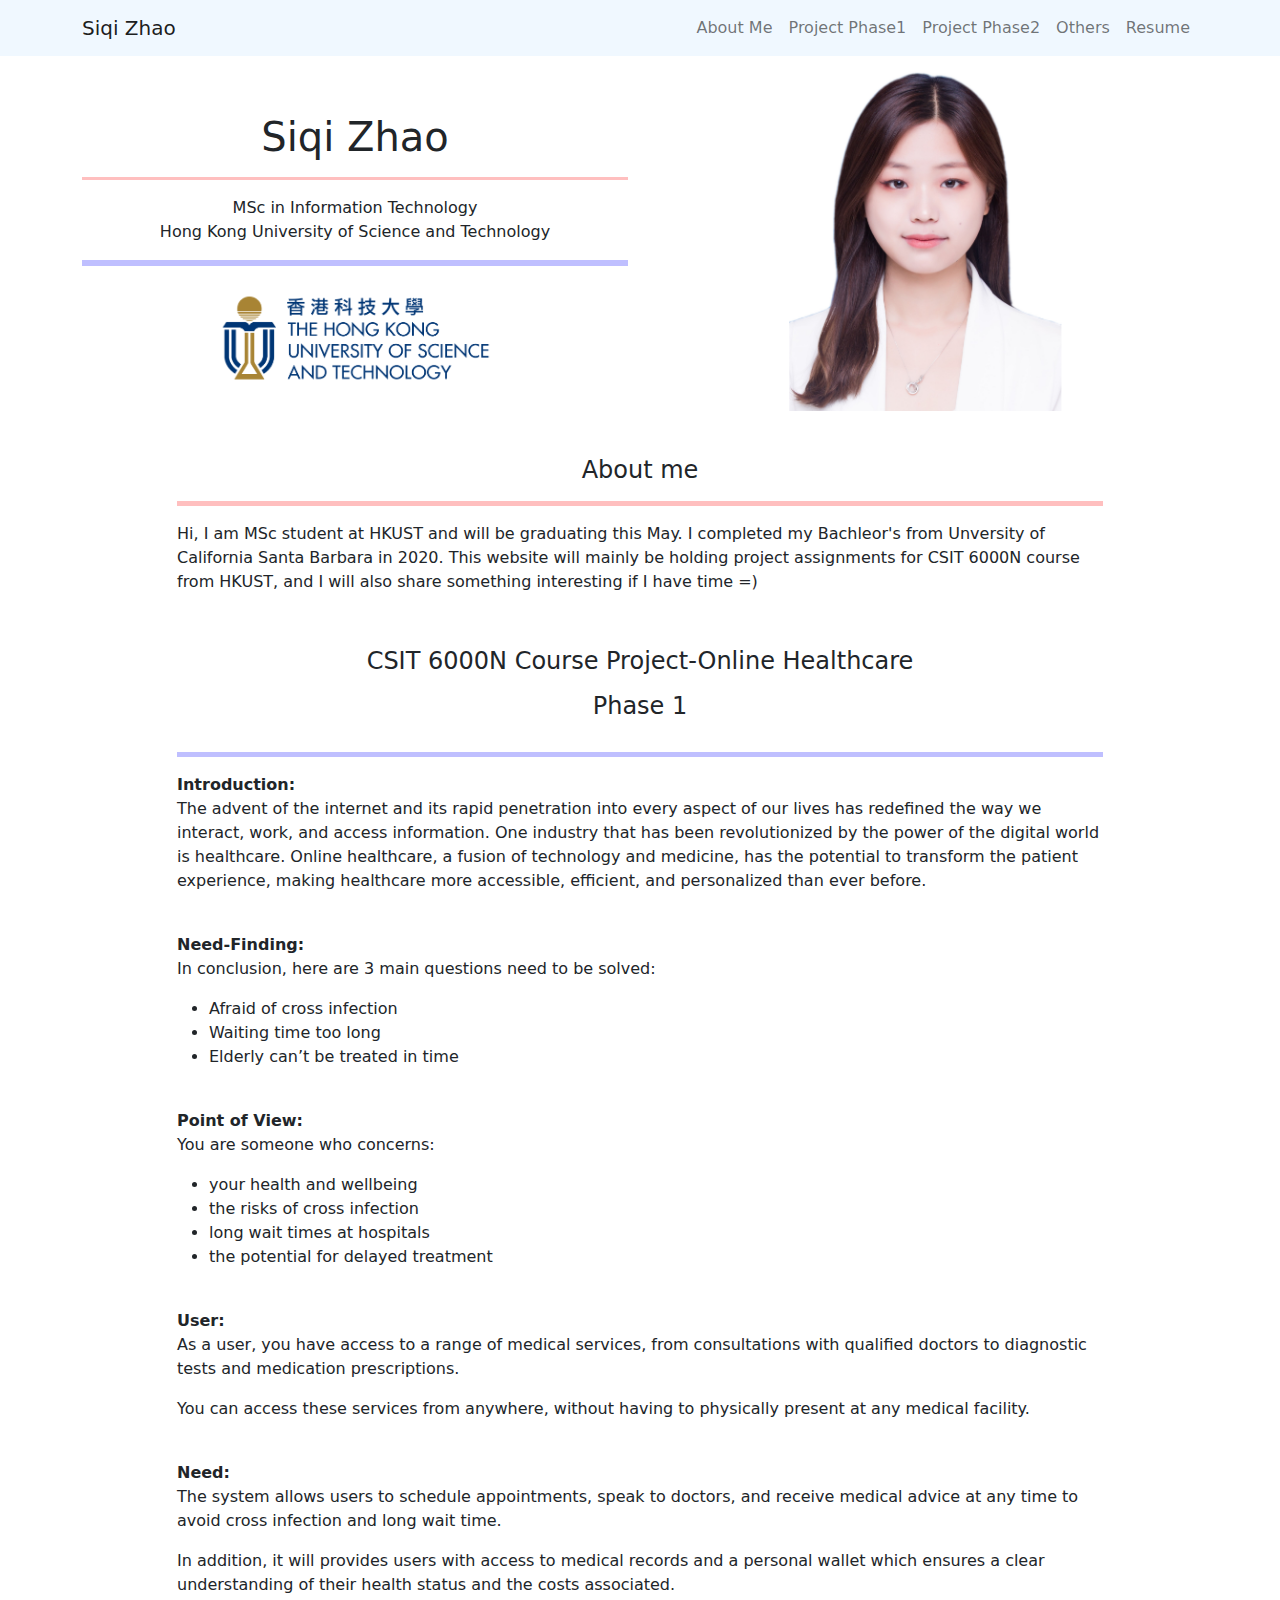
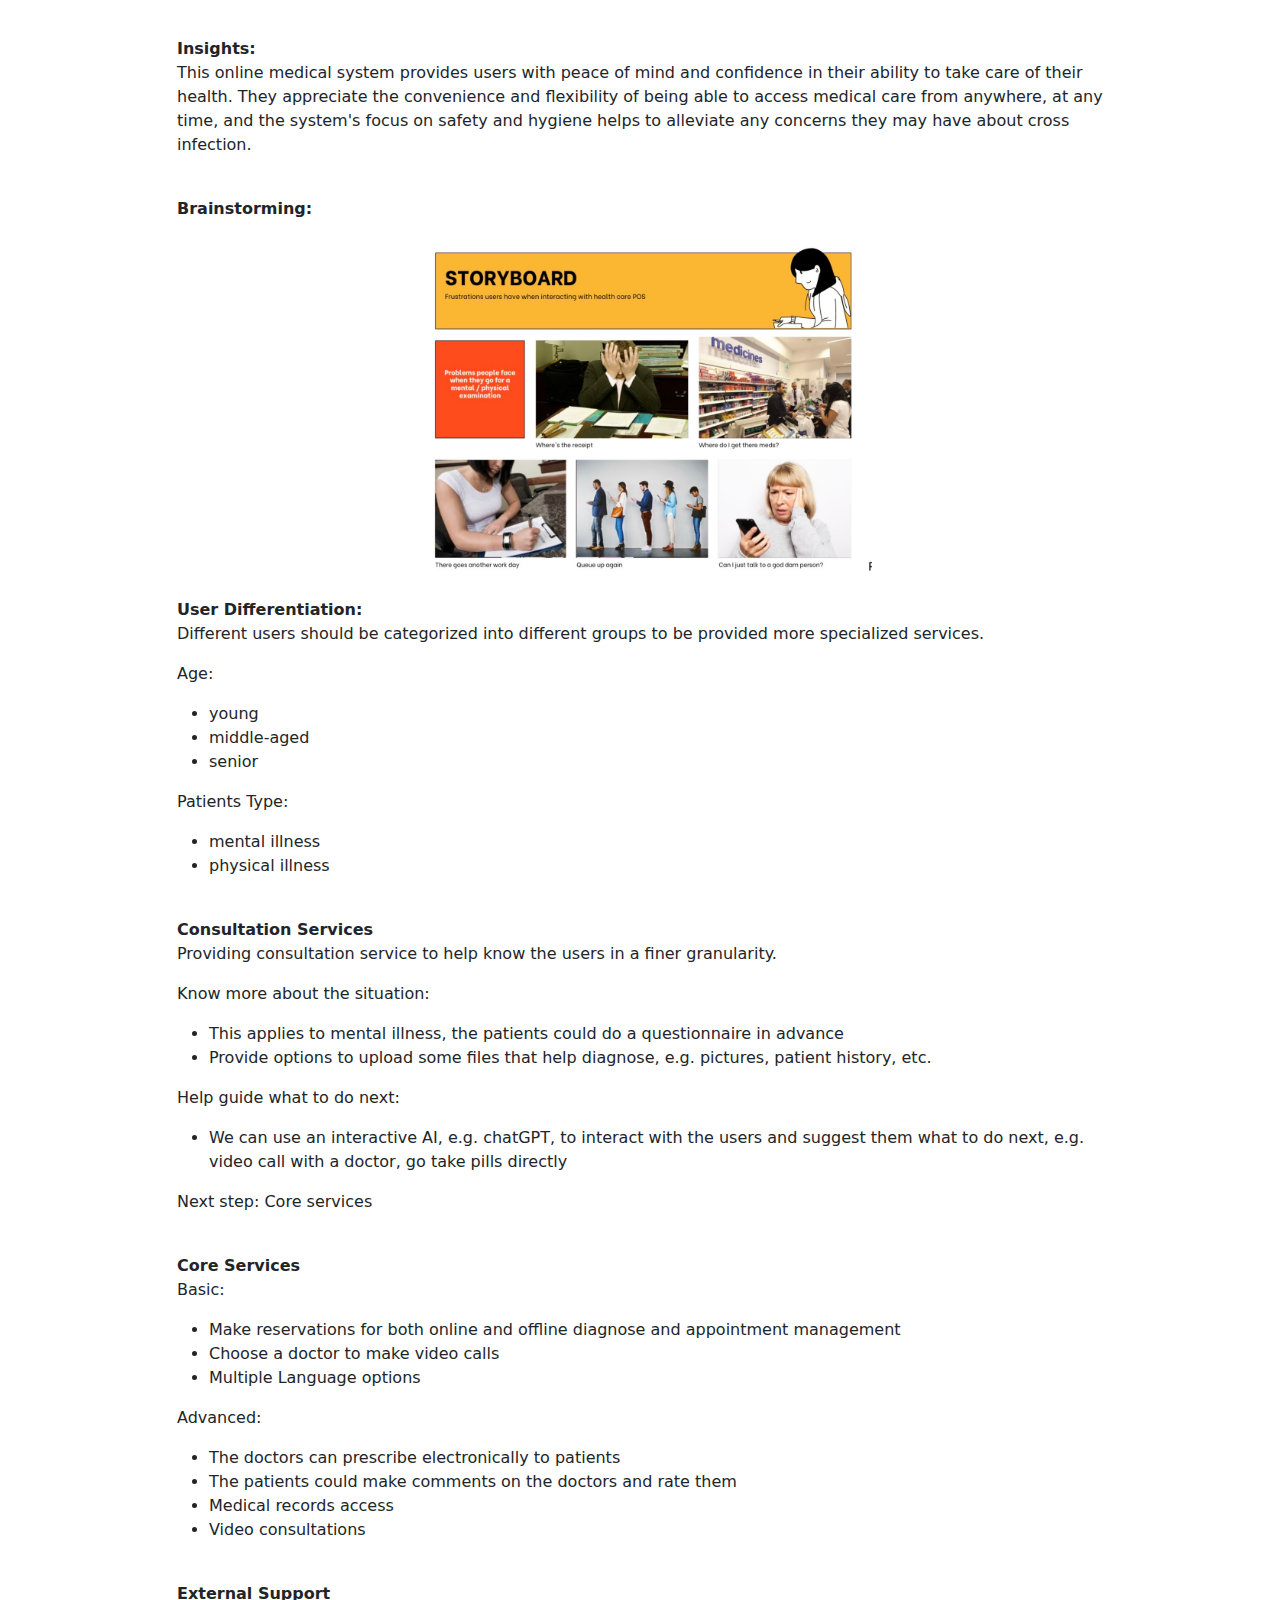
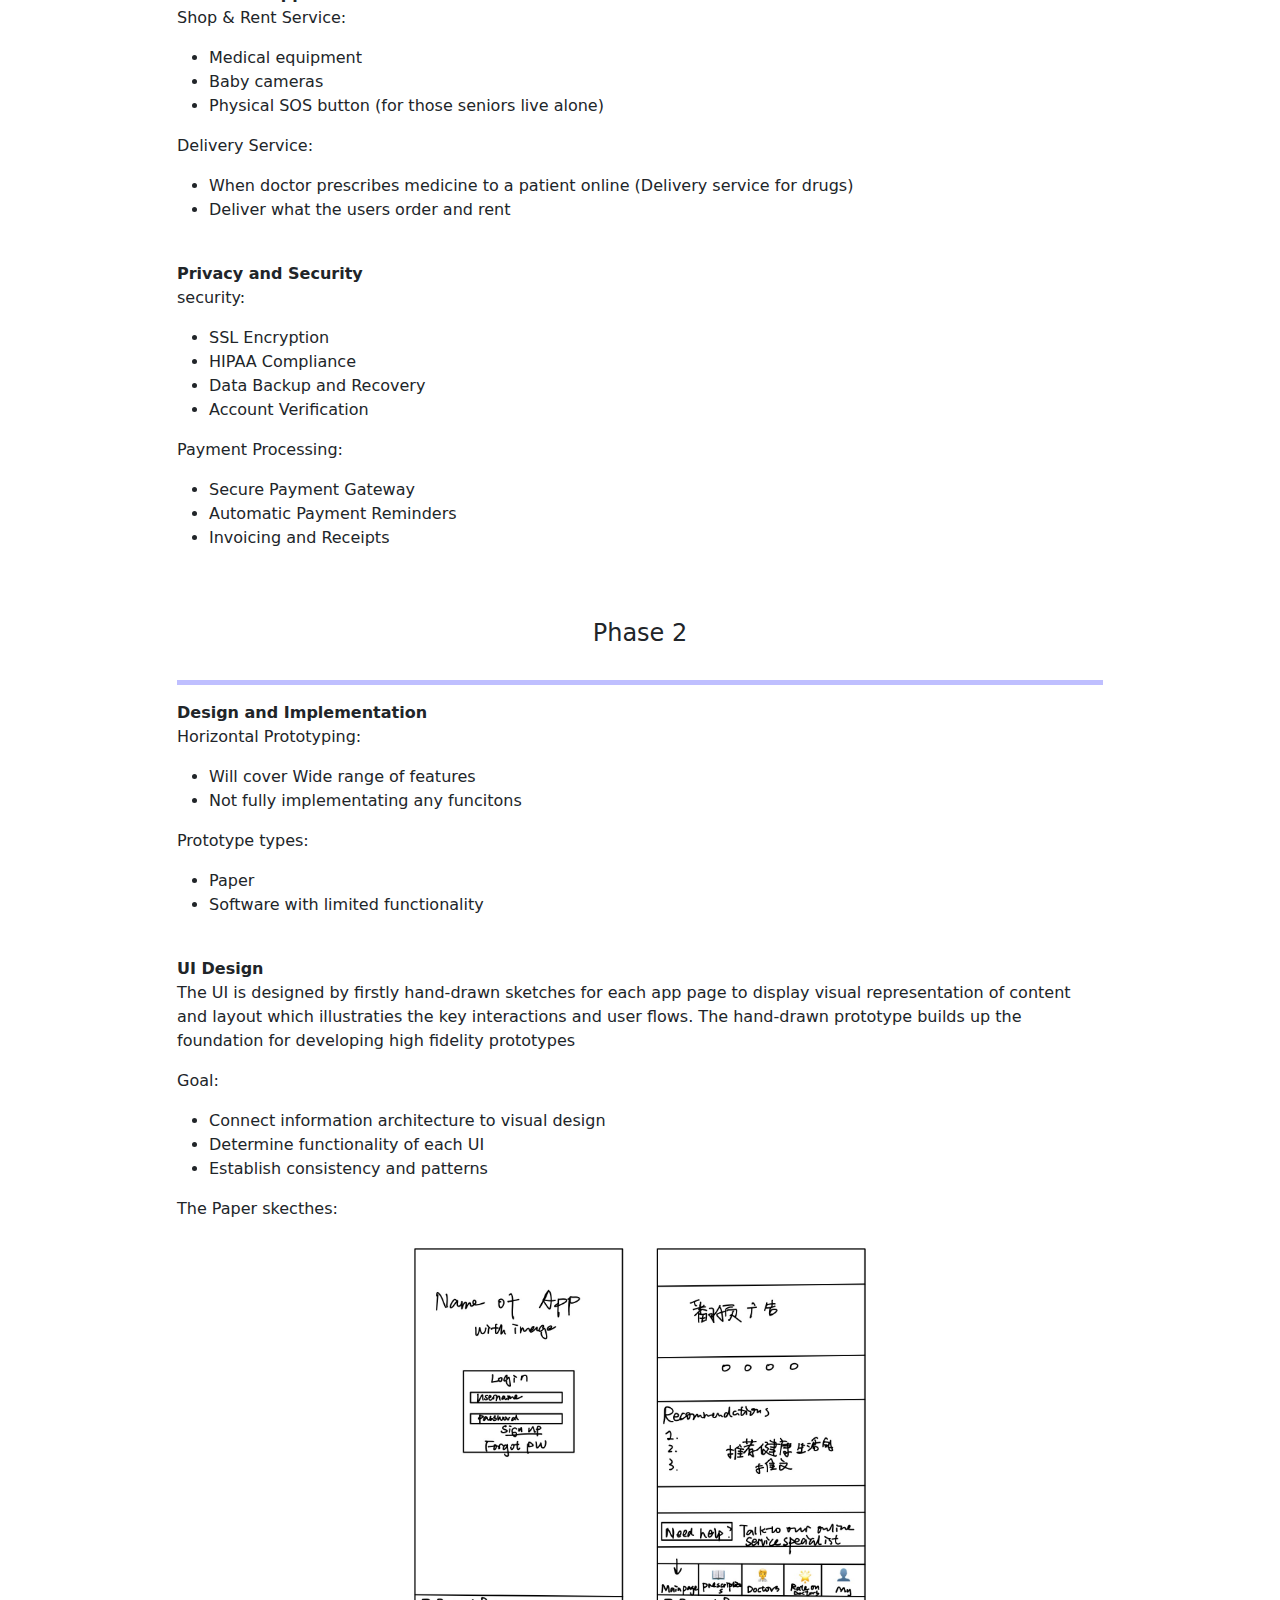
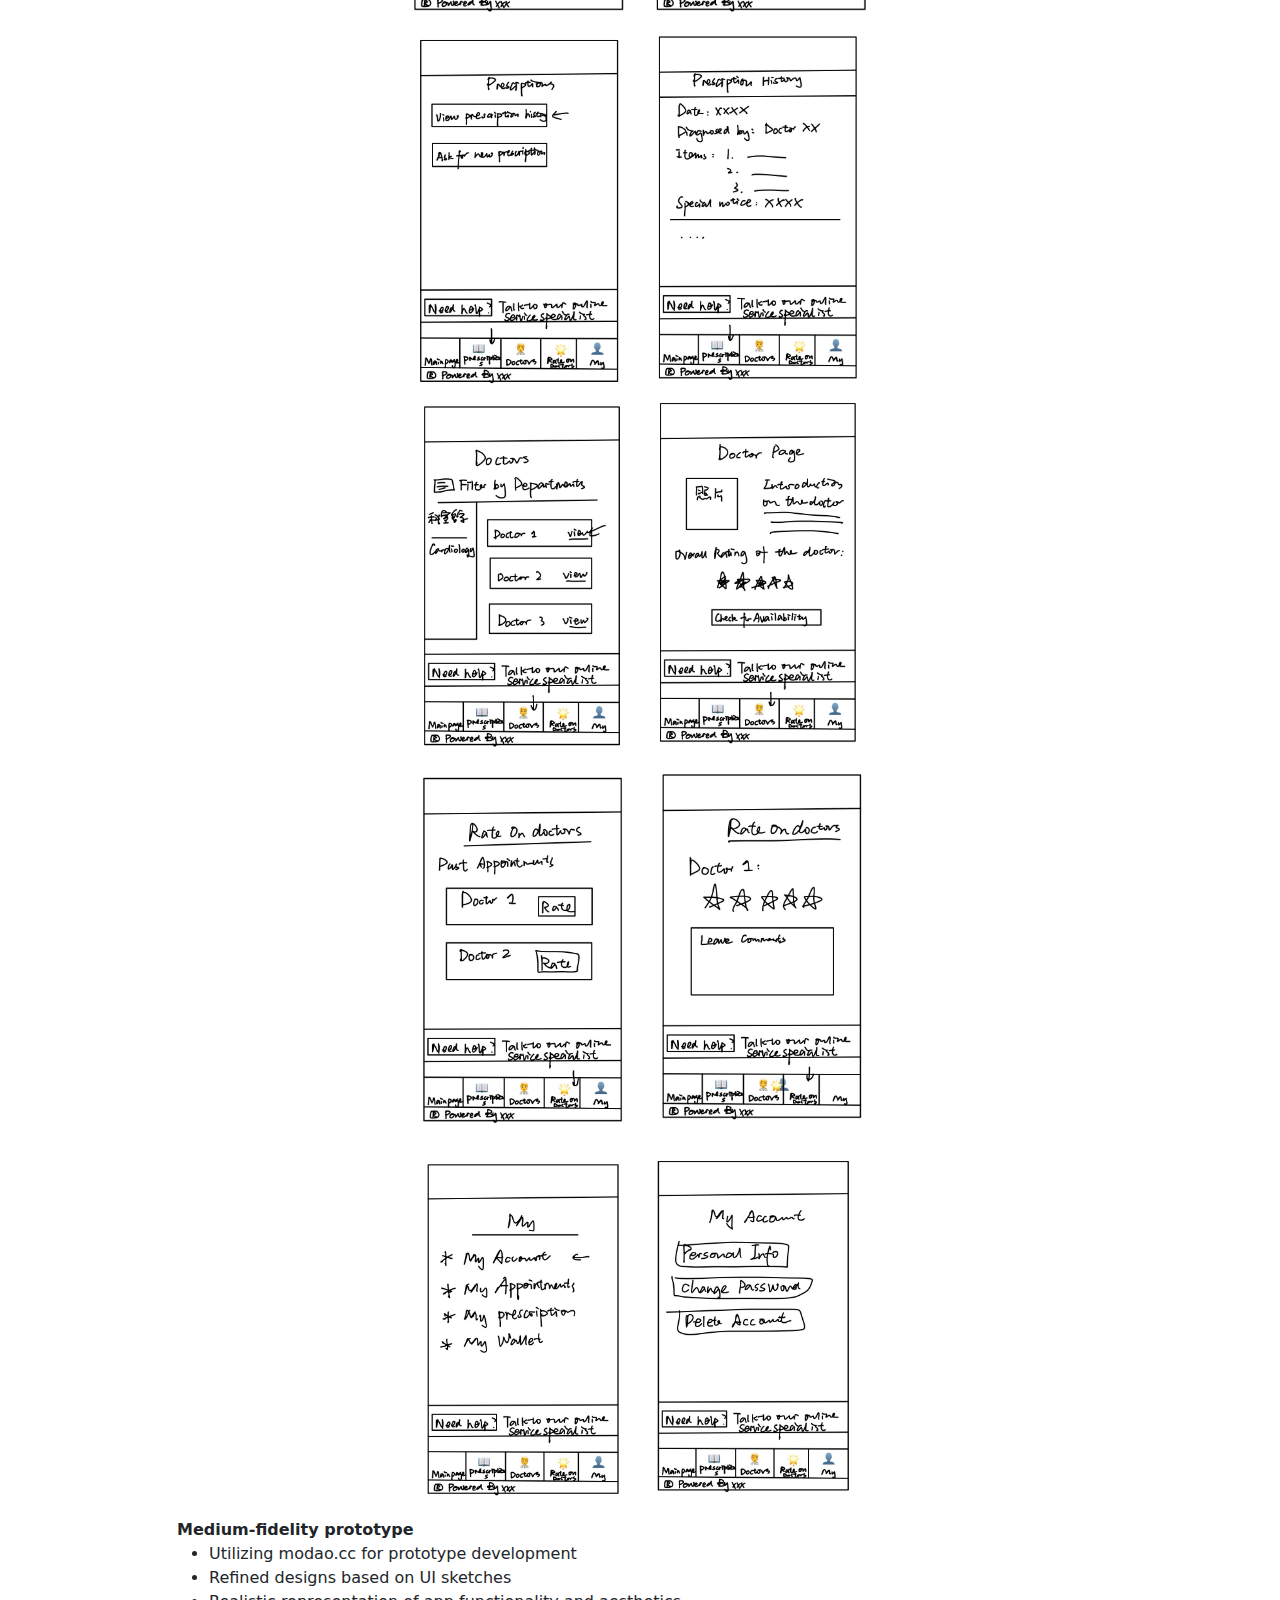
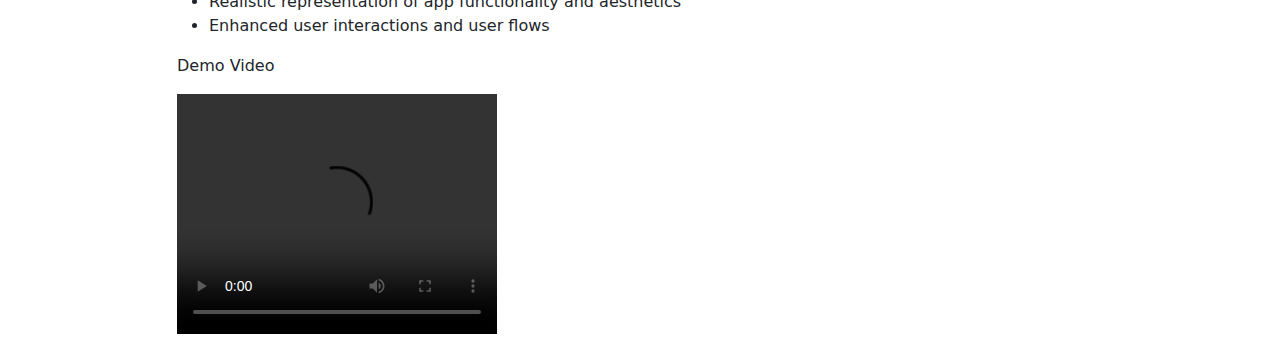
==== index.html @ 9e36c31b "update" ====
<!DOCTYPE html>
<html lang="en">
    <head>
        <meta charset="utf-8" />
        <meta name="viewport" content="width=device-width, initial-scale=1, shrink-to-fit=no" />
        <meta name="description" content="Siqi Zhao - I am MSc student at HKUST of the year 2022." />
        <meta name="author" content="Siqi Zhao" />
        <title>Siqi's Homepage</title>
        <!-- Core theme CSS (includes Bootstrap)-->
        <link href="css/styles.css" rel="stylesheet" />
        <link href="css/hit.css" rel="stylesheet" />
        <link rel="stylesheet" href="https://cdnjs.cloudflare.com/ajax/libs/font-awesome/4.7.0/css/font-awesome.min.css">
    </head>

    <body>

        <nav class="navbar fixed-top navbar-expand-lg  navbar-light  navbar-brand-center" style="background-color:aliceblue;">
            <div class="container">
                <button class="navbar-toggler" type="button" data-bs-toggle="collapse" data-bs-target="#navbarSupportedContent" aria-controls="navbarSupportedContent" aria-expanded="false" aria-label="Toggle navigation"><span class="navbar-toggler-icon"></span></button>
                <a class="navbar-brand mx-auto" href="#!">Siqi Zhao</a>
                <div class="collapse navbar-collapse" id="navbarSupportedContent">
                    <ul class="navbar-nav ms-auto mb-2 mb-lg-0">
                        <li class="nav-item"><a class="nav-link" aria-current="page" href="#aboutme">About Me</a></li>
                        <li class="nav-item"><a class="nav-link" href="#phase1">Project Phase1</a></li>
                        <li class="nav-item"><a class="nav-link" href="#phase2">Project Phase2</a></li>
                        <li class="nav-item"><a class="nav-link" href="#others">Others</a></li>
                        <li class="nav-item"><a class="nav-link" href="https://drive.google.com/file/d/1FR9ceARD5KquxJlMXJJjfZ47m2AWKfTD/view?usp=sharing" target="_blank">Resume</a></li>
                    </ul>
                </div>
            </div>
        </nav>
                <div class="container">
                    <div class="row">
                        <div class="col col-md-6 my-auto text-right order-2 order-md-1">
                            <div class="center">
                                <div class="h1"> Siqi Zhao </div>
                                <hr size="5" style="color:red;">
                                MSc in Information Technology <break/>
                                <br>
                                Hong Kong University of Science and Technology
                                <br>
                            </div>
                           <hr size="8" style="color:blue;">
                            <div class="center">
                                <a href="https://hkust.edu.hk/" target="_blank"><img src="assets/hkust-logo.png" alt="HKUST" class="center-img logo"></a>
                            </div>
                        </div>
                        <div class="col-md-6 order-sm-1 order-md-2">
                            <div class="text-center">
                                    <div class="flip-container">
                                        <div class="flipcard">
                                            <div class="flipfront">
                                                <!-- front side content -->
                                                 <img id="hit-img" src="assets/profile_pic.JPG" class="img-fluid mb-3 hit-img">
                                            </div>
                                            <div class="flipback">
                                            </div>
                                        </div>
                                    </div>
                        
                            </div>
                        </div>
                    </div>
                </div>
    
                <div class="container">

                <div class="row">
                    <div class="col col-sm-12 col-md-10 offset-md-1">
                   
                    <div class="row">
                        <div class="">
                            <div class="display-6 center">
                                <br>
                            About me</div>
                            <hr  size="7" class="hr-even"/>
                            <div class=" heading" id="aboutme">
                                Hi, I am MSc student at HKUST and will be graduating this May. I completed my Bachleor's from Unversity of California Santa Barbara in 2020. This website will mainly be holding project assignments for CSIT 6000N course from HKUST, and I will also share something interesting if I have time =)
                                <br>
                                <br>
                                <div class="center">

                                </div>
                            </div>
                        </div>
                        <br/>
                    </div>
                    
                    <div class="row">
                        <div class="">
                            <div class="Phase 1" id="phase1">
                                <div class="display-6 center">
                                    <br>
                                    <p><b>CSIT 6000N Course Project-Online Healthcare</b></p>
                                    <p>Phase 1</p>
                                </div>
                                 <hr  size="7" class="hr-odd"/>
                                <b>Introduction: </b>
                                <p>The advent of the internet and its rapid penetration into every aspect of our lives has redefined the way we interact, work, and access information. One industry that has been revolutionized by the power of the digital world is healthcare. Online healthcare, a fusion of technology and medicine, has the potential to transform the patient experience, making healthcare more accessible, efficient, and personalized than ever before.</p>
                                <br>
                                <b>Need-Finding:</b>
                                <p>In conclusion, here are 3 main questions need to be solved: </p>
                                                <ul>
                                                <li>Afraid of cross infection</li>
                                                <li>Waiting time too long</li>
                                                <li>Elderly can’t be treated in time</li>
                                                </ul>
                                <br>
                                <b>Point of View: </b>
                                <p>You are someone who concerns:</p>
                                <ul>
                                    <li>your health and wellbeing</li>
                                    <li>the risks of cross infection</li>
                                    <li>long wait times at hospitals</li>
                                    <li>the potential for delayed treatment</li>
                                </ul>
                                <br>
                                <b>User: </b>
                                <p>As a user, you have access to a range of medical services, from consultations with qualified doctors to diagnostic tests and medication prescriptions. </p>
                                <p>You can access these services from anywhere, without having to physically present at any medical facility.</p>
                                <br>
                                <b>Need: </b>
                                <p>The system allows users to schedule appointments, speak to doctors, and receive medical advice at any time to avoid cross infection and long wait time. </p>
                                <p>In addition, it will provides users with access to medical records and a personal wallet which ensures a clear understanding of their  health status and the costs associated.</p>
                                <br>
                                <b>Insights: </b>
                                <p>This online medical system provides users  with peace of mind and confidence in their ability to take care of their  health. They appreciate the convenience and flexibility of being able to access medical care from anywhere, at any time, and the system's focus on safety and hygiene helps to alleviate any concerns they may have about cross infection. </p>
                                <br>
                                <b>Brainstorming: </b>
                                <a><img src="assets/1683044634436.jpg" alt="Storyboard" class="center-img logo"></a>
                                <br>
                                <b>User Differentiation: </b>
                                <p>Different users should be categorized into different groups to be provided more specialized services.</p>
                                <p>Age: </p>
                                <ul>
                                    <li>young</li>
                                    <li>middle-aged</li>
                                    <li>senior</li>
                                </ul>
                                <p>Patients Type: </p>
                                <ul>
                                    <li>mental illness</li>
                                    <li>physical illness</li>
                                </ul>
                                <br>
                                <b>Consultation Services </b>
                                <p>Providing consultation service to help know the users in a finer granularity.</p>
                                <p>Know more about the situation:</p>
                                <ul>
                                    <li>This applies to mental illness, the patients could do a questionnaire in advance</li>
                                    <li>Provide options to upload some files that help diagnose, e.g. pictures, patient history, etc.</li>
                                </ul>
                                <p>Help guide what to do next: </p>
                                <ul>
                                    <li>We can use an interactive AI, e.g. chatGPT, to interact with the users and suggest them what to do next, e.g. video call with a doctor, go take pills directly</li>
                                </ul>
                                <p>Next step: Core services</p>
                                <br>
                                <b>Core Services </b>
                                <p>Basic:</p>
                                <ul>
                                    <li>Make reservations for both online and offline diagnose and appointment management</li>
                                    <li>Choose a doctor to make video calls</li>
                                    <li>Multiple Language options</li>
                                    </ul>
                                <p>Advanced: </p>
                                <ul>
                                    <li>The doctors can prescribe electronically to patients</li>
                                    <li>The patients could make comments on the doctors and rate them</li>
                                    <li>Medical records access</li>
                                    <li>Video consultations</li>
                                </ul>
                                <br>
                                <b>External Support</b>
                                <p>Shop & Rent Service:</p>
                                <ul>
                                    <li>Medical equipment</li>
                                    <li>Baby cameras</li>
                                    <li>Physical SOS button (for those seniors live alone)</li>
                                    </ul>
                                <p>Delivery Service: </p>
                                <ul>
                                    <li>When doctor prescribes medicine to a patient online (Delivery service for drugs)</li>
                                    <li>Deliver what the users order and rent</li>
                                </ul>
                                <br>
                                <b>Privacy and Security</b>
                                <p>security:</p>
                                <ul>
                                    <li>SSL Encryption</li>
                                    <li>HIPAA Compliance</li>
                                    <li>Data Backup and Recovery</li>
                                    <li>Account Verification</li>
                                    </ul>
                                <p>Payment Processing: </p>
                                <ul>
                                    <li>Secure Payment Gateway</li>
                                    <li>Automatic Payment Reminders</li>
                                    <li>Invoicing and Receipts</li>
                                </ul>
                                <br>

                            <div class="Phase 2" id="phase2">
                                <div class="display-6 center">
                                    <br>
                                    <p>Phase 2</p>
                                </div>
                                <hr  size="7" class="hr-odd"/>
                                <b>Design and Implementation </b>
                                <p>Horizontal Prototyping:</p>
                                <ul>
                                    <li>Will cover Wide range of features</li>
                                    <li>Not fully implementating any funcitons</li>
                                    </ul>
                                <p>Prototype types:</p>
                                <ul>
                                    <li>Paper</li>
                                    <li>Software with limited functionality</li>
                                </ul>
                                <br>
                                <b>UI Design</b>
                                <p>The UI is designed by firstly hand-drawn sketches for each app page to display visual representation of content and layout which illustraties the key interactions and user flows. The hand-drawn prototype builds up the foundation for developing high fidelity prototypes</p>
                                <p>Goal:</p>
                                <ul>
                                    <li>Connect information architecture to visual design</li>
                                    <li>Determine functionality of each UI</li>
                                    <li>Establish consistency and patterns</li>
                                    </ul>
                                    <p>The Paper skecthes:</p>
                                    <a><img src="assets/Page1.jpg" alt="Storyboard" class="center-img logo"></a>
                                    <a><img src="assets/Page2.jpg" alt="Storyboard" class="center-img logo"></a>
                                    <a><img src="assets/Page3.jpg" alt="Storyboard" class="center-img logo"></a>
                                    <a><img src="assets/Page4.jpg" alt="Storyboard" class="center-img logo"></a>
                                    <a><img src="assets/Page5.jpg" alt="Storyboard" class="center-img logo"></a>
                                <b>Medium-fidelity prototype</b>
                                <ul>
                                    <li>Utilizing modao.cc for prototype development</li>
                                    <li>Refined designs based on UI sketches</li>
                                    <li>Realistic representation of app functionality and aesthetics</li>
                                    <li>Enhanced user interactions and user flows</li>
                                    </ul>
                                <p>Demo Video</p>
                                <video width="320" height="240" controls>
                                    <source src=”assets/Demo.Mov” type=video/MOV>
                                  </video>
                            </div>    
                  </div>
              </div>
          </div>

    </body>
</html>
---- css/hit.css ----
.push-down {
  padding-top: 60px;
}

a {
   text-decoration: none;
}

.interest-color-odd{
    background: #ffffff;
}

.interest-color-even{
    background: #eeeeee
}
.vspace{
    height:5px;
}

.hr-odd{
    color: blue;
}

.hr-even {
    
     color:red;
}
.accordion-item{
    border:none;
}


.display-6 {
    font-size:1.5em;
}

.heading {
    padding-top: 50px; margin-top: -50px;
    
}
body { 
    padding-top: 70px; 
    font-size: 1em;
}

.center {
    align-content: center;
    align-items: center;
    text-align: center;
}

.logo {
    width:50%;
}

.mobile-img {
    width: 100%;
}

.mobile-img-big {
        padding: 5px;
        width:100%;
    }

@media (max-width: 767px) {
    .logo {
        width:40%;
    }
    
    .mobile-img {
        padding: 5px;
        width:50%;
    }
    .mobile-img-big {
        padding: 5px;
        width:80%;
    }
    
    .email-img {
        height:30px;
    }
    
}

.center-img {
  display: block;
  margin-left: auto;
  margin-right: auto;
    margin-top:10px;
}


.hit-img {
  display: block;
  margin-left: auto;
  margin-right: auto;
  width: 50%;
}

.borderless td, .borderless th {
    border: none;
    vertical-align:middle;
}


.copyleft {
  display:inline-block;
  transform: rotate(180deg);
}


.paper-heading{
/*    font-family: monospace;*/
/*    font-family: fantasy;*/
}
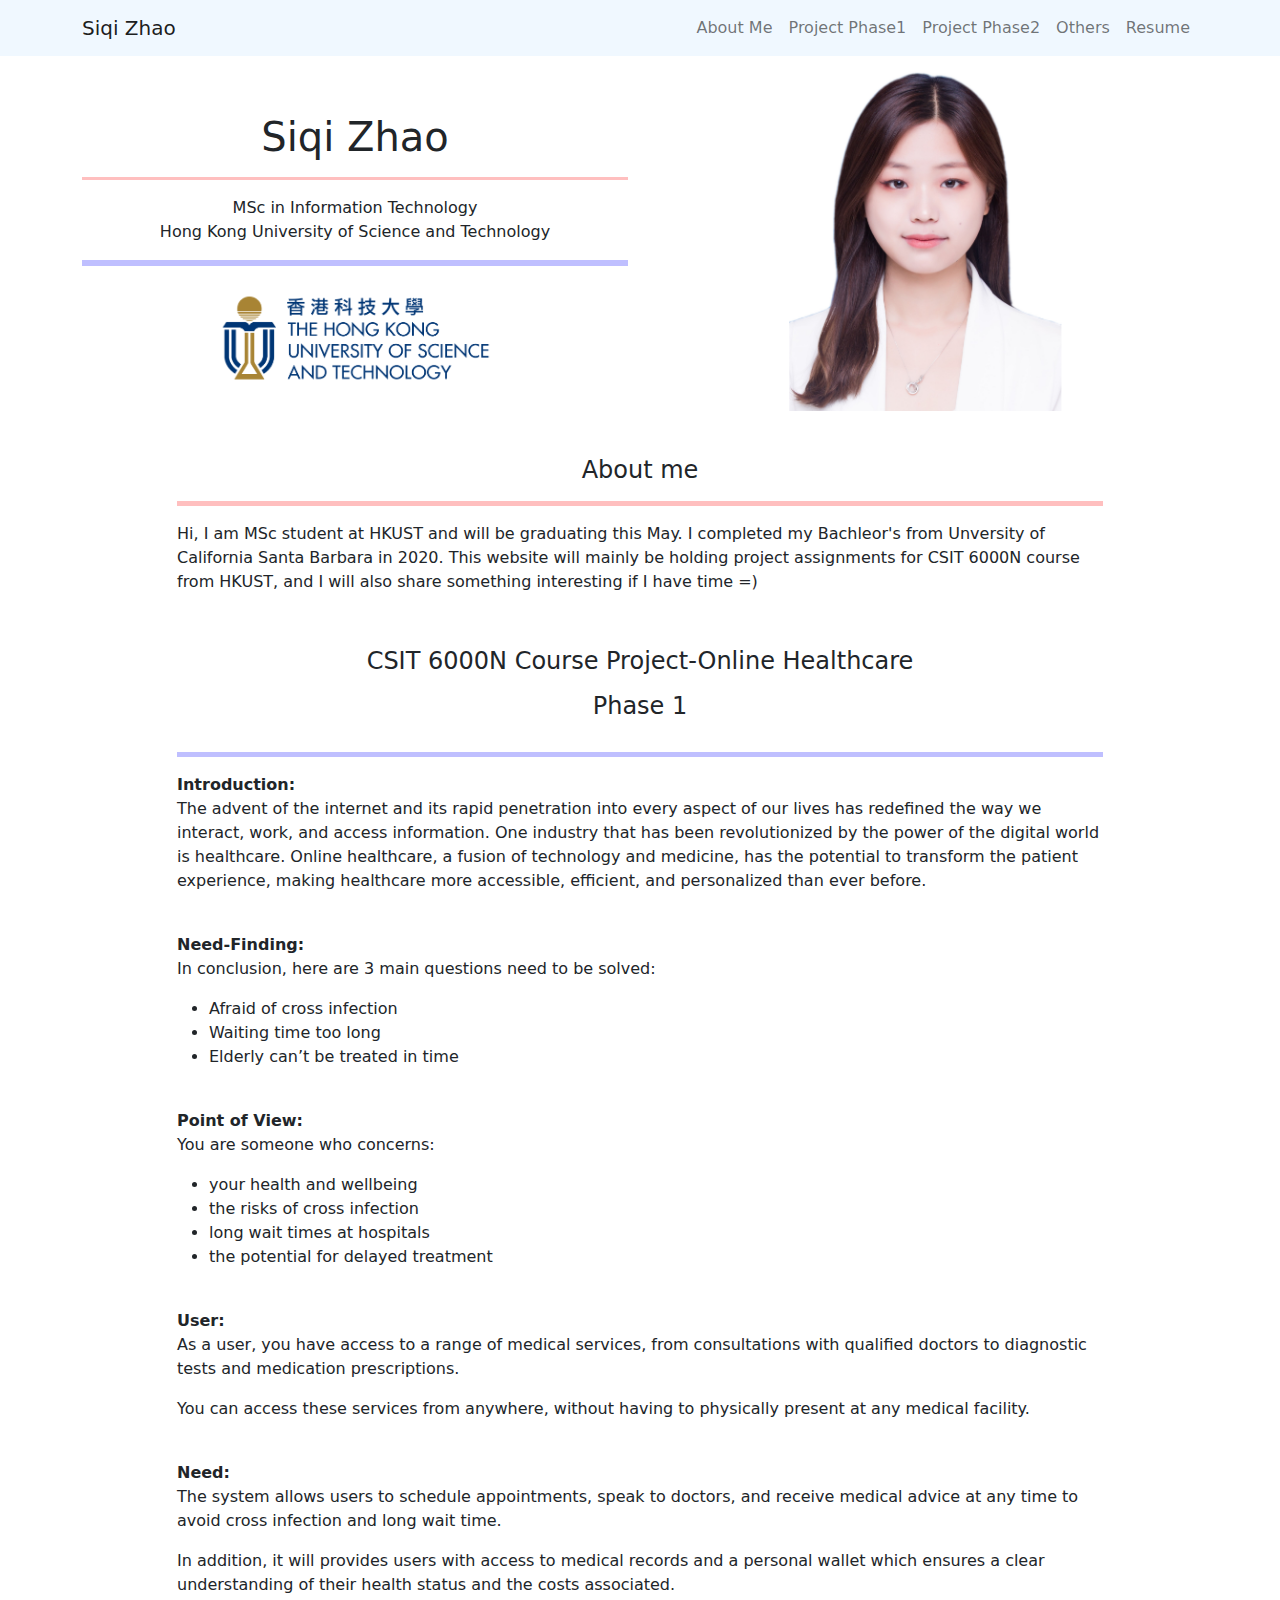
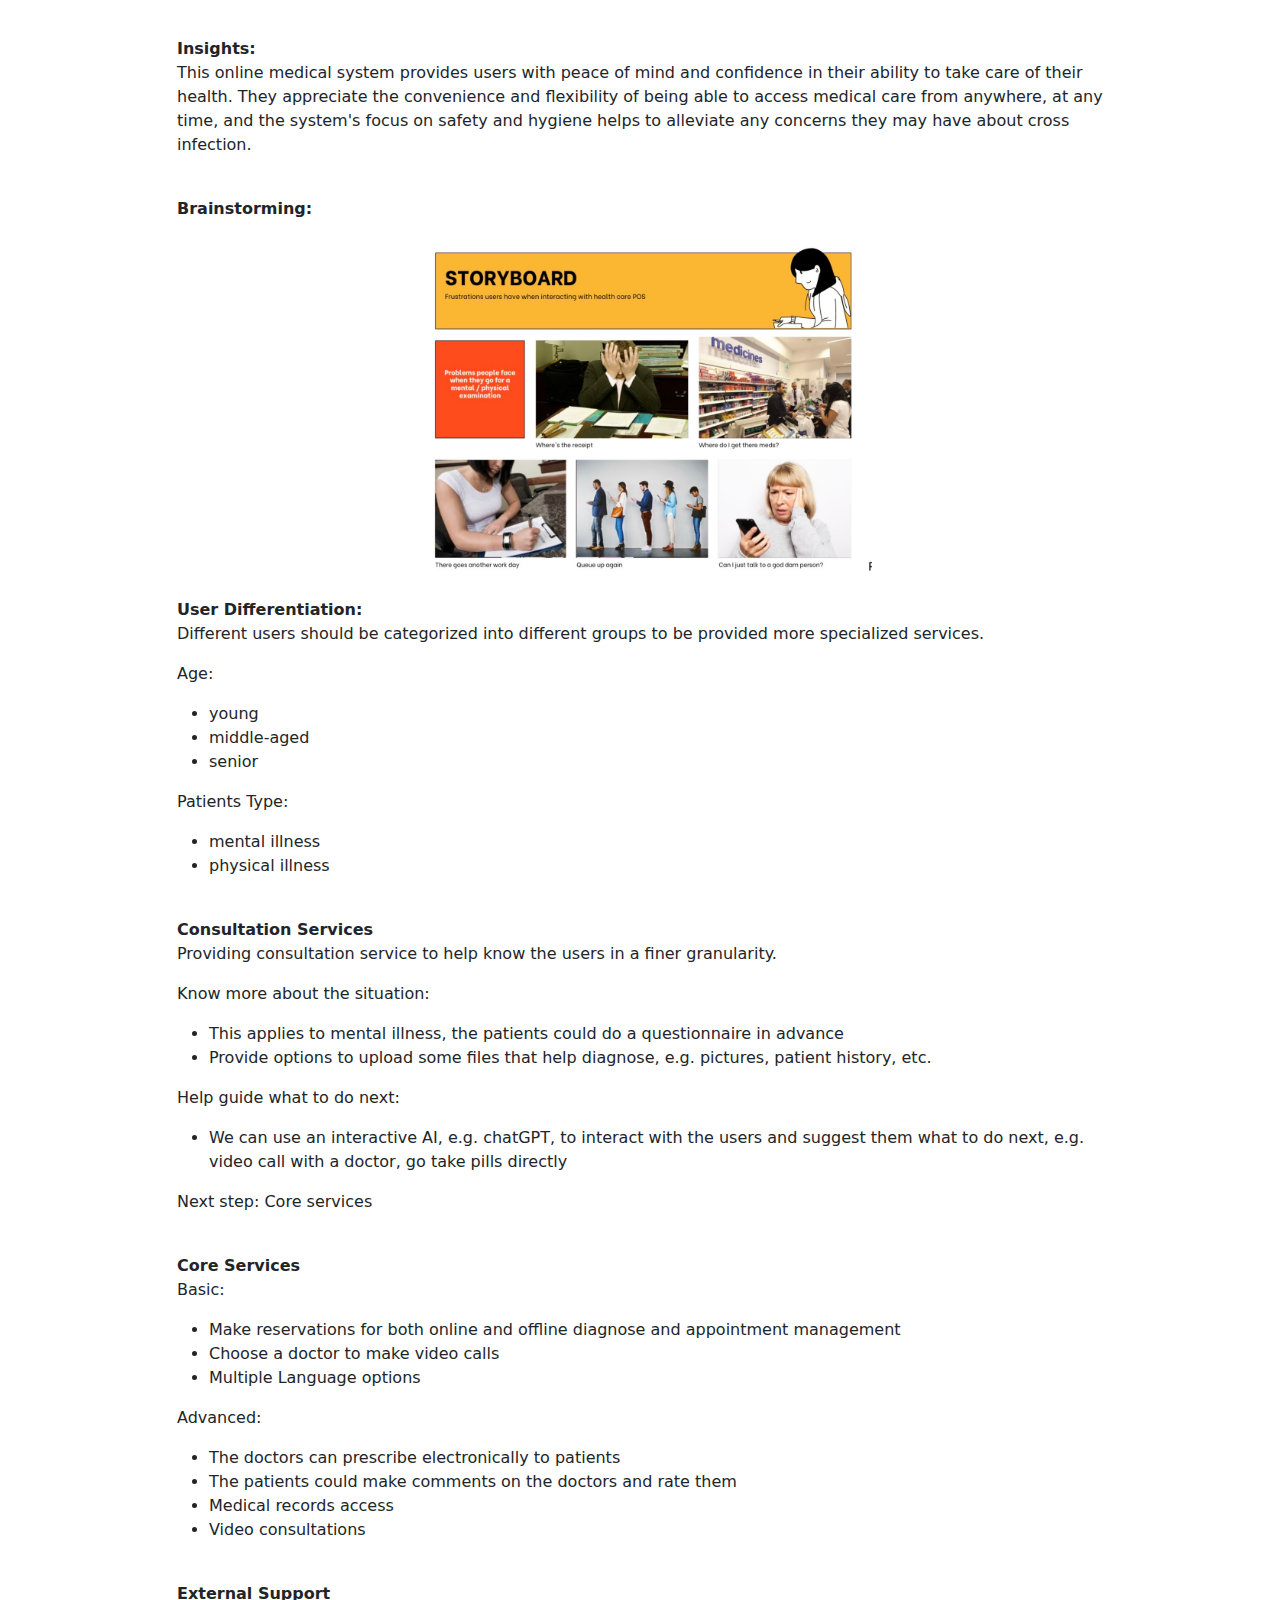
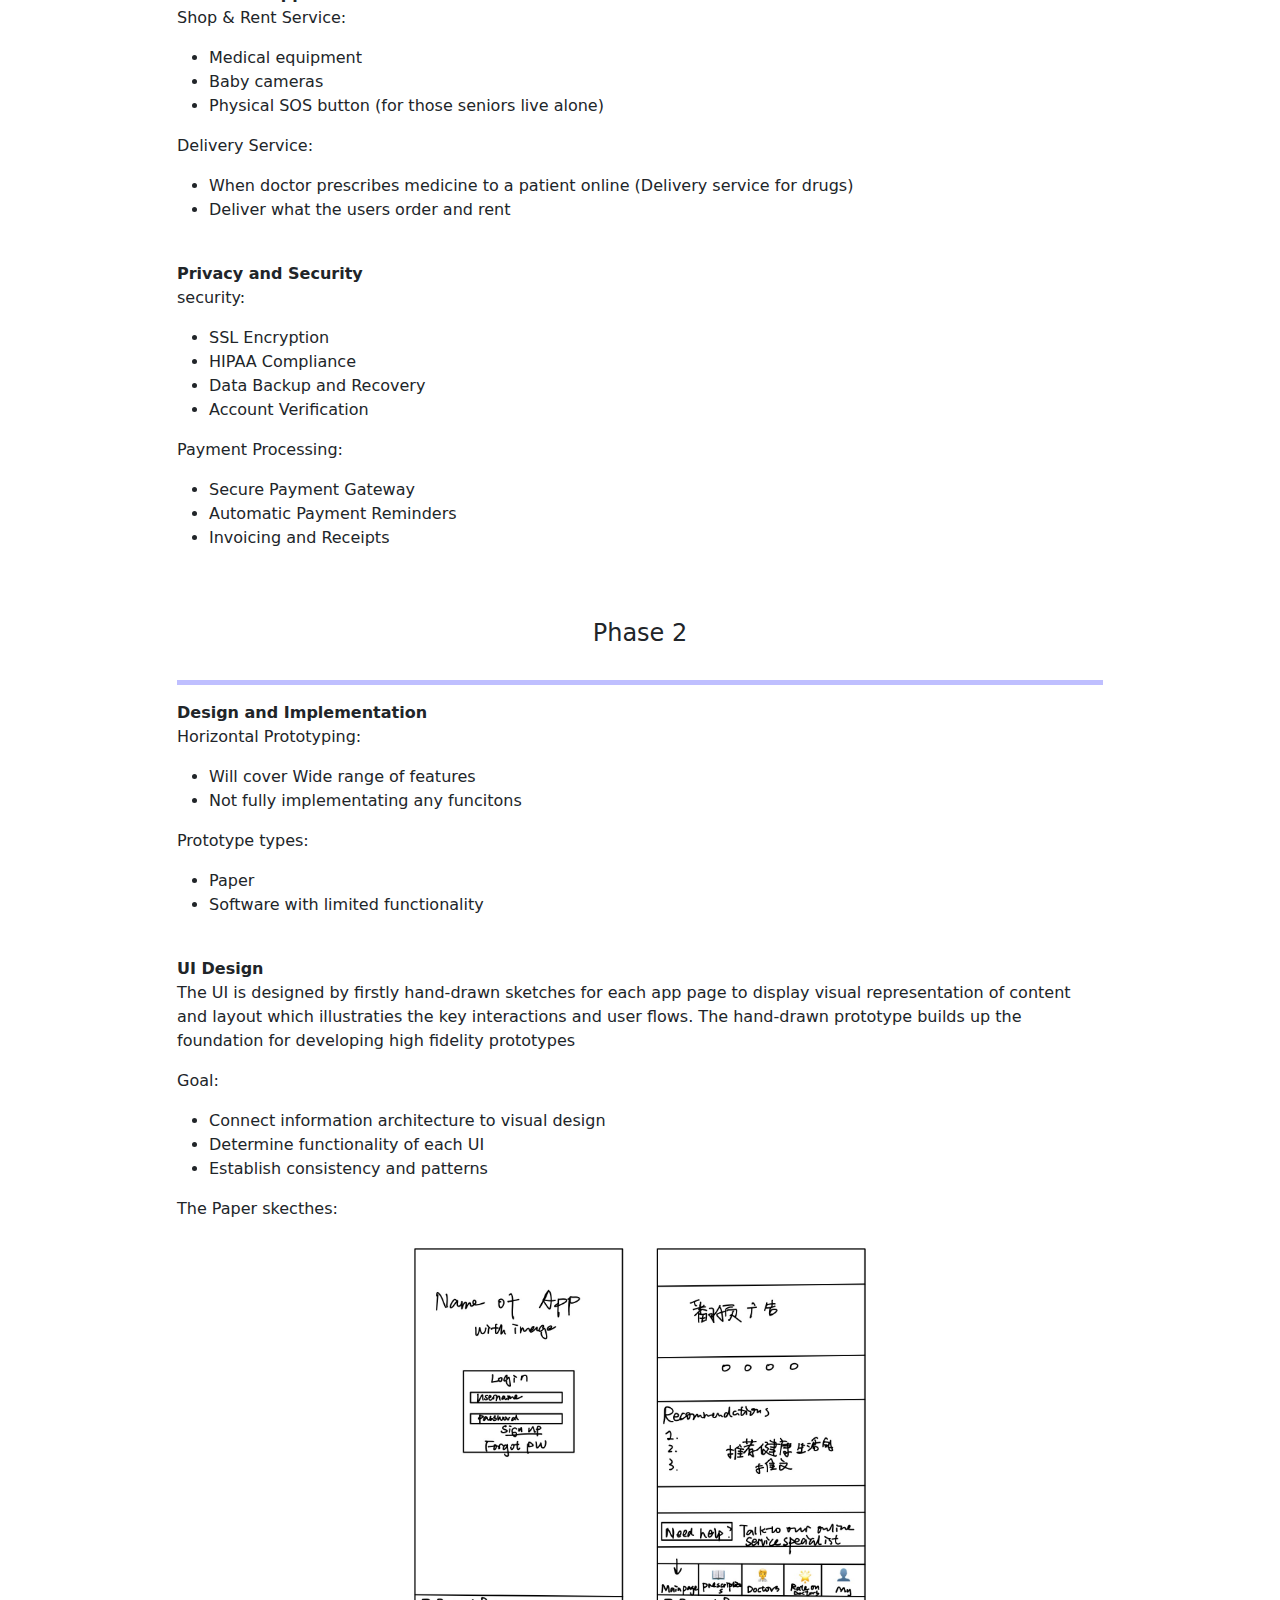
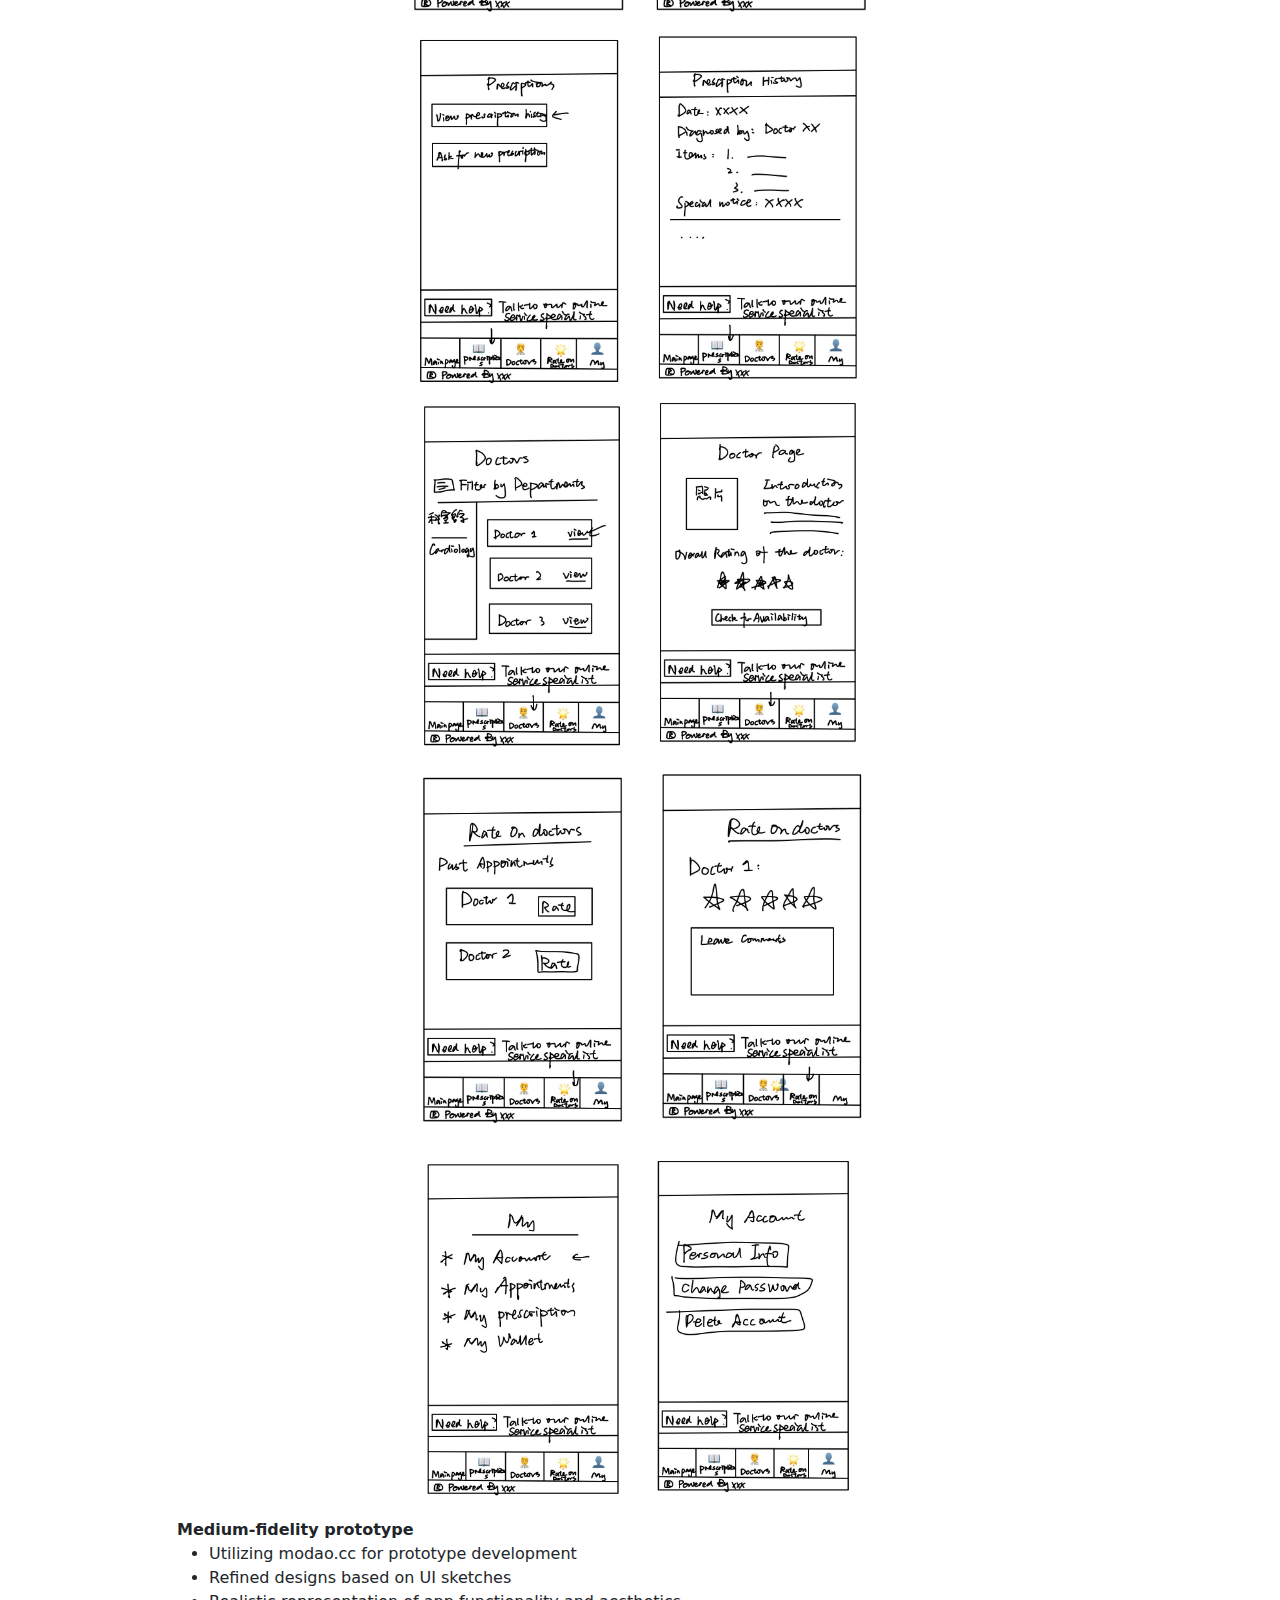
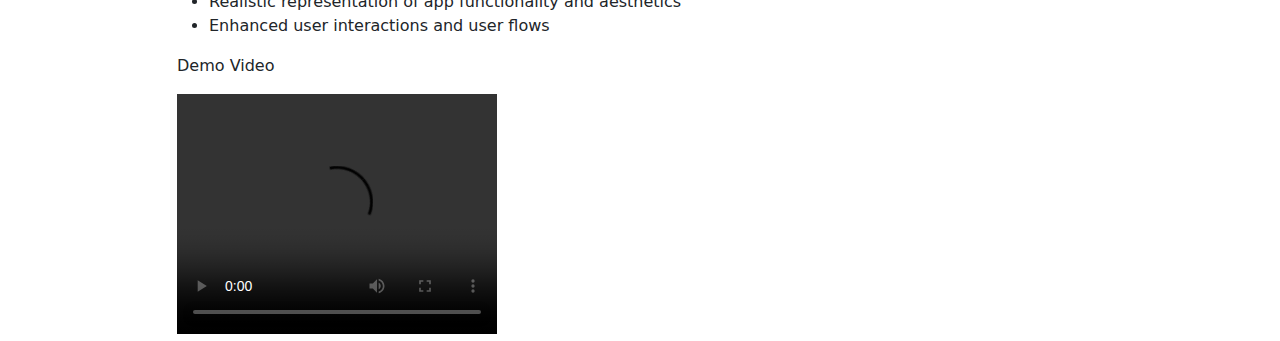
==== commit 16001624: "update" ====
--- a/index.html
+++ b/index.html
@@ -241,7 +241,7 @@
                                     </ul>
                                 <p>Demo Video</p>
                                 <video width="320" height="240" controls>
-                                    <source src=”assets/Demo.Mov” type=video/MOV>
+                                    <source src=”assets/Demo.mp4” type=video/mp4>
                                   </video>
                             </div>    
                   </div>
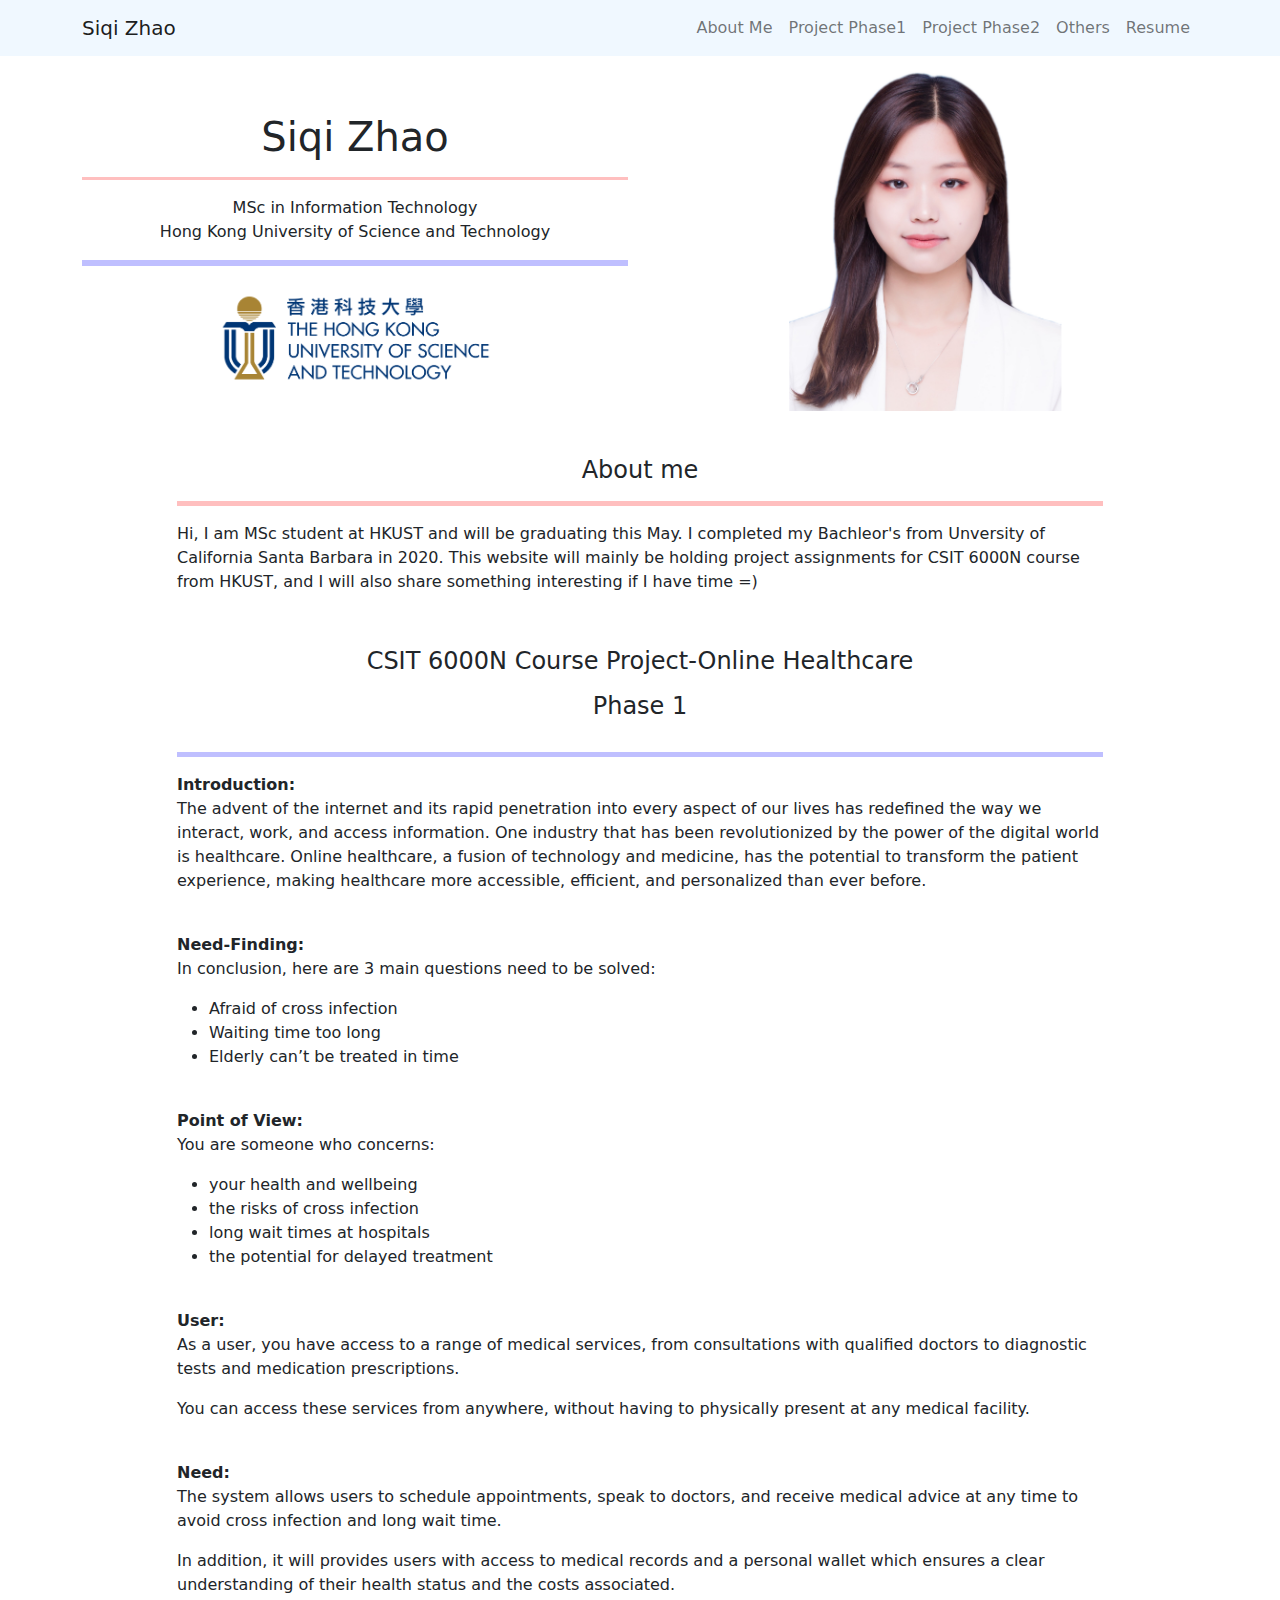
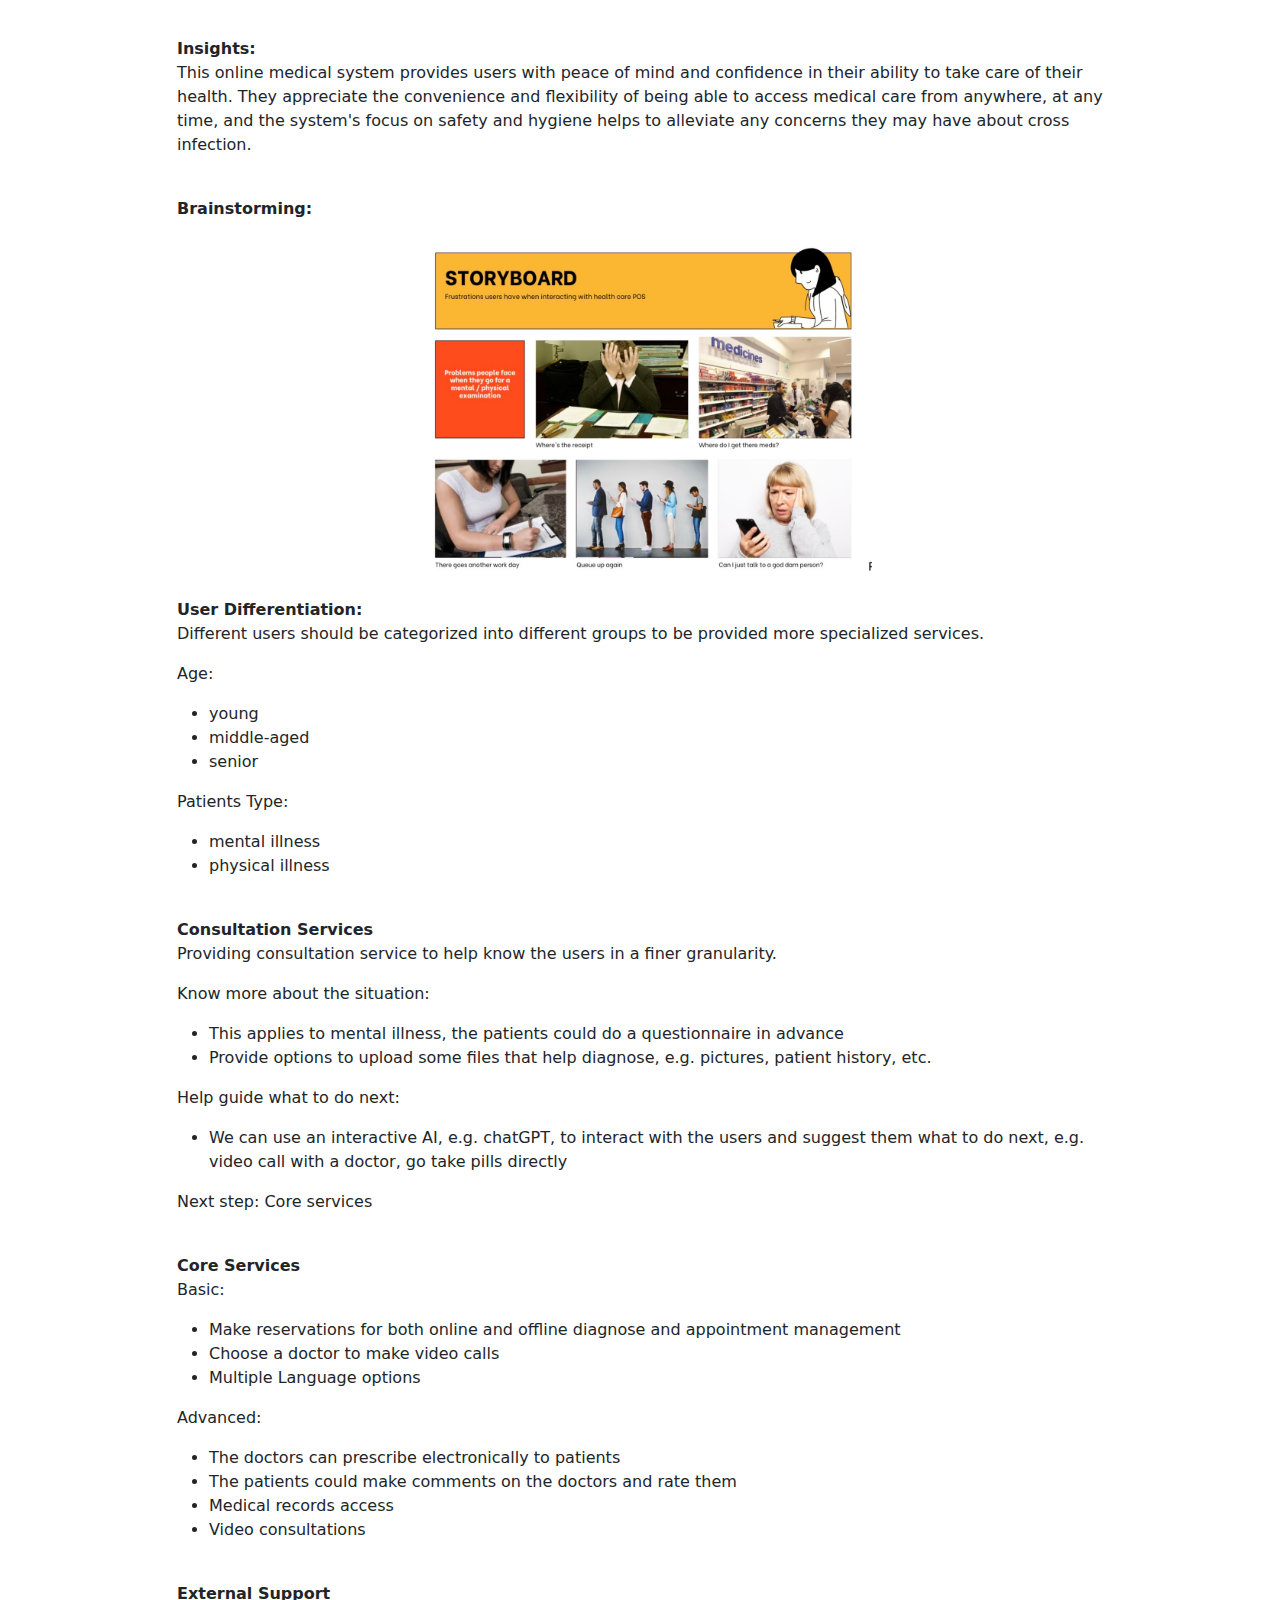
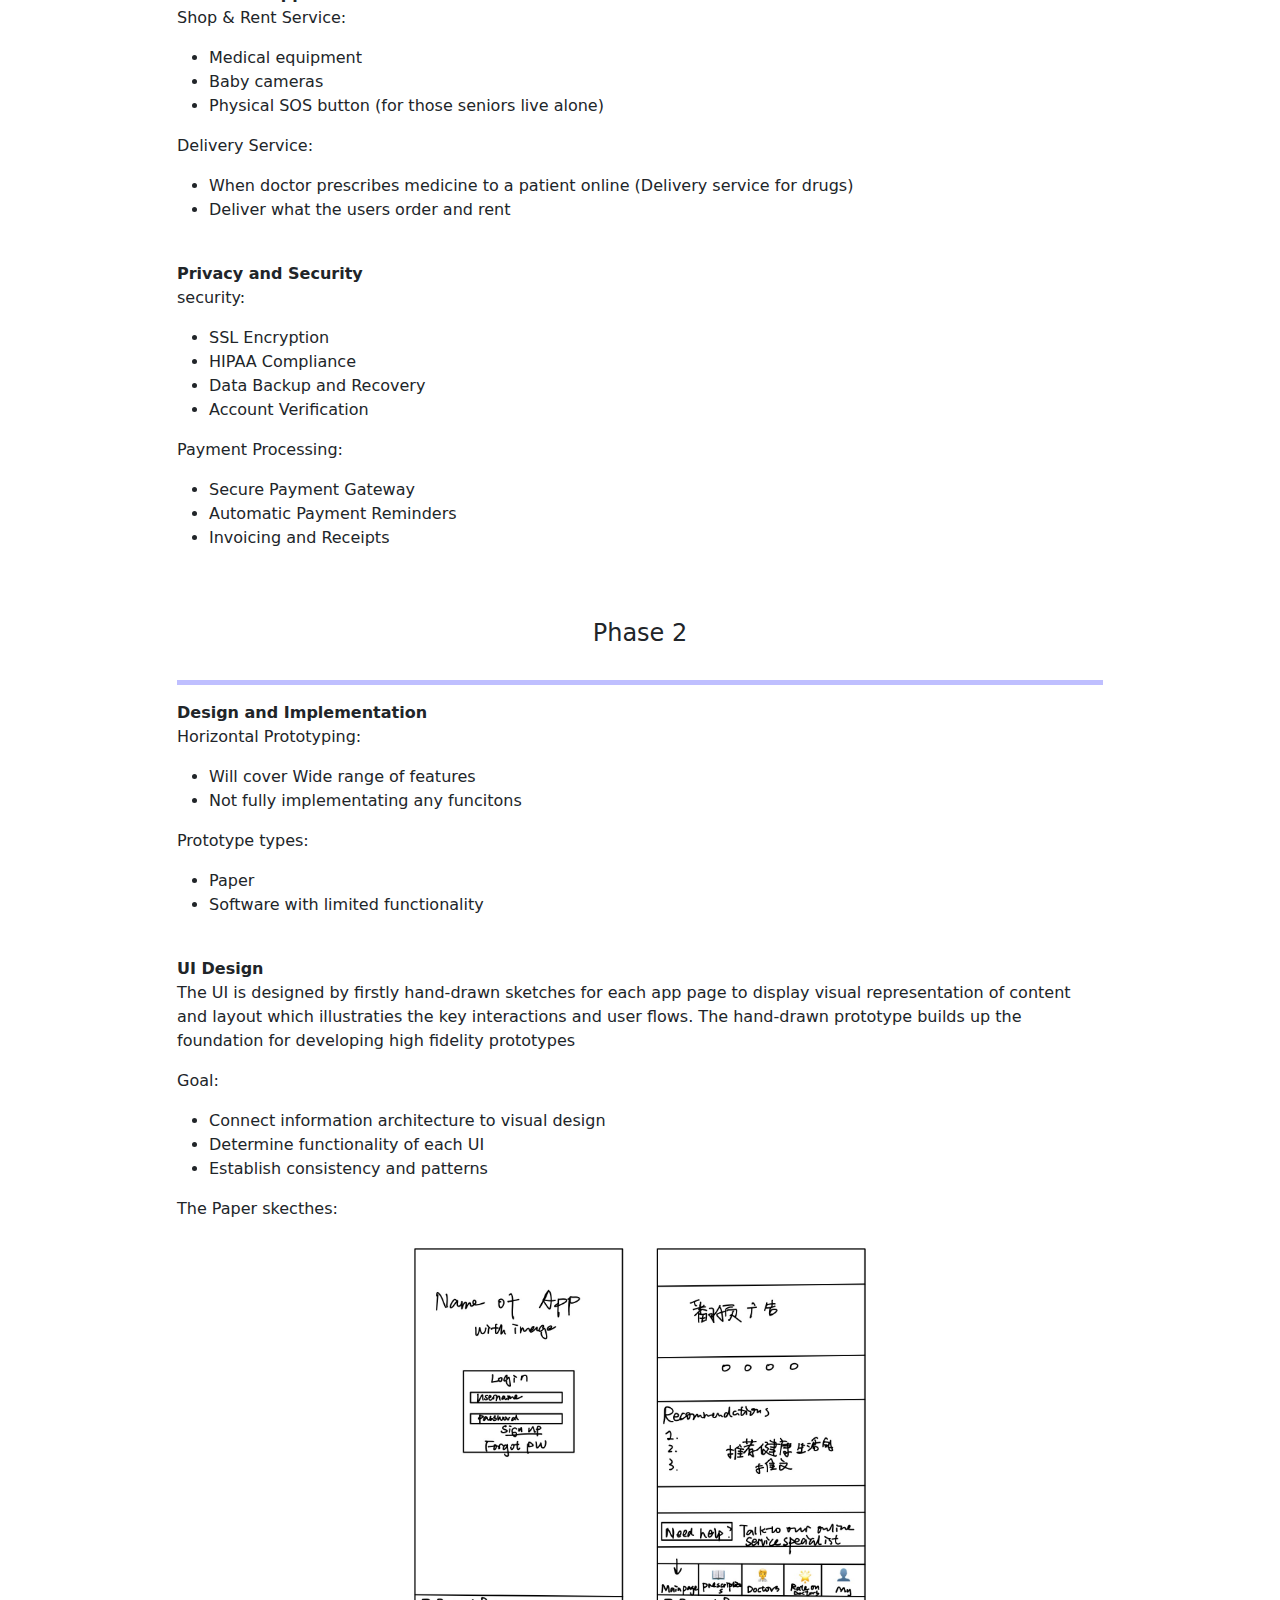
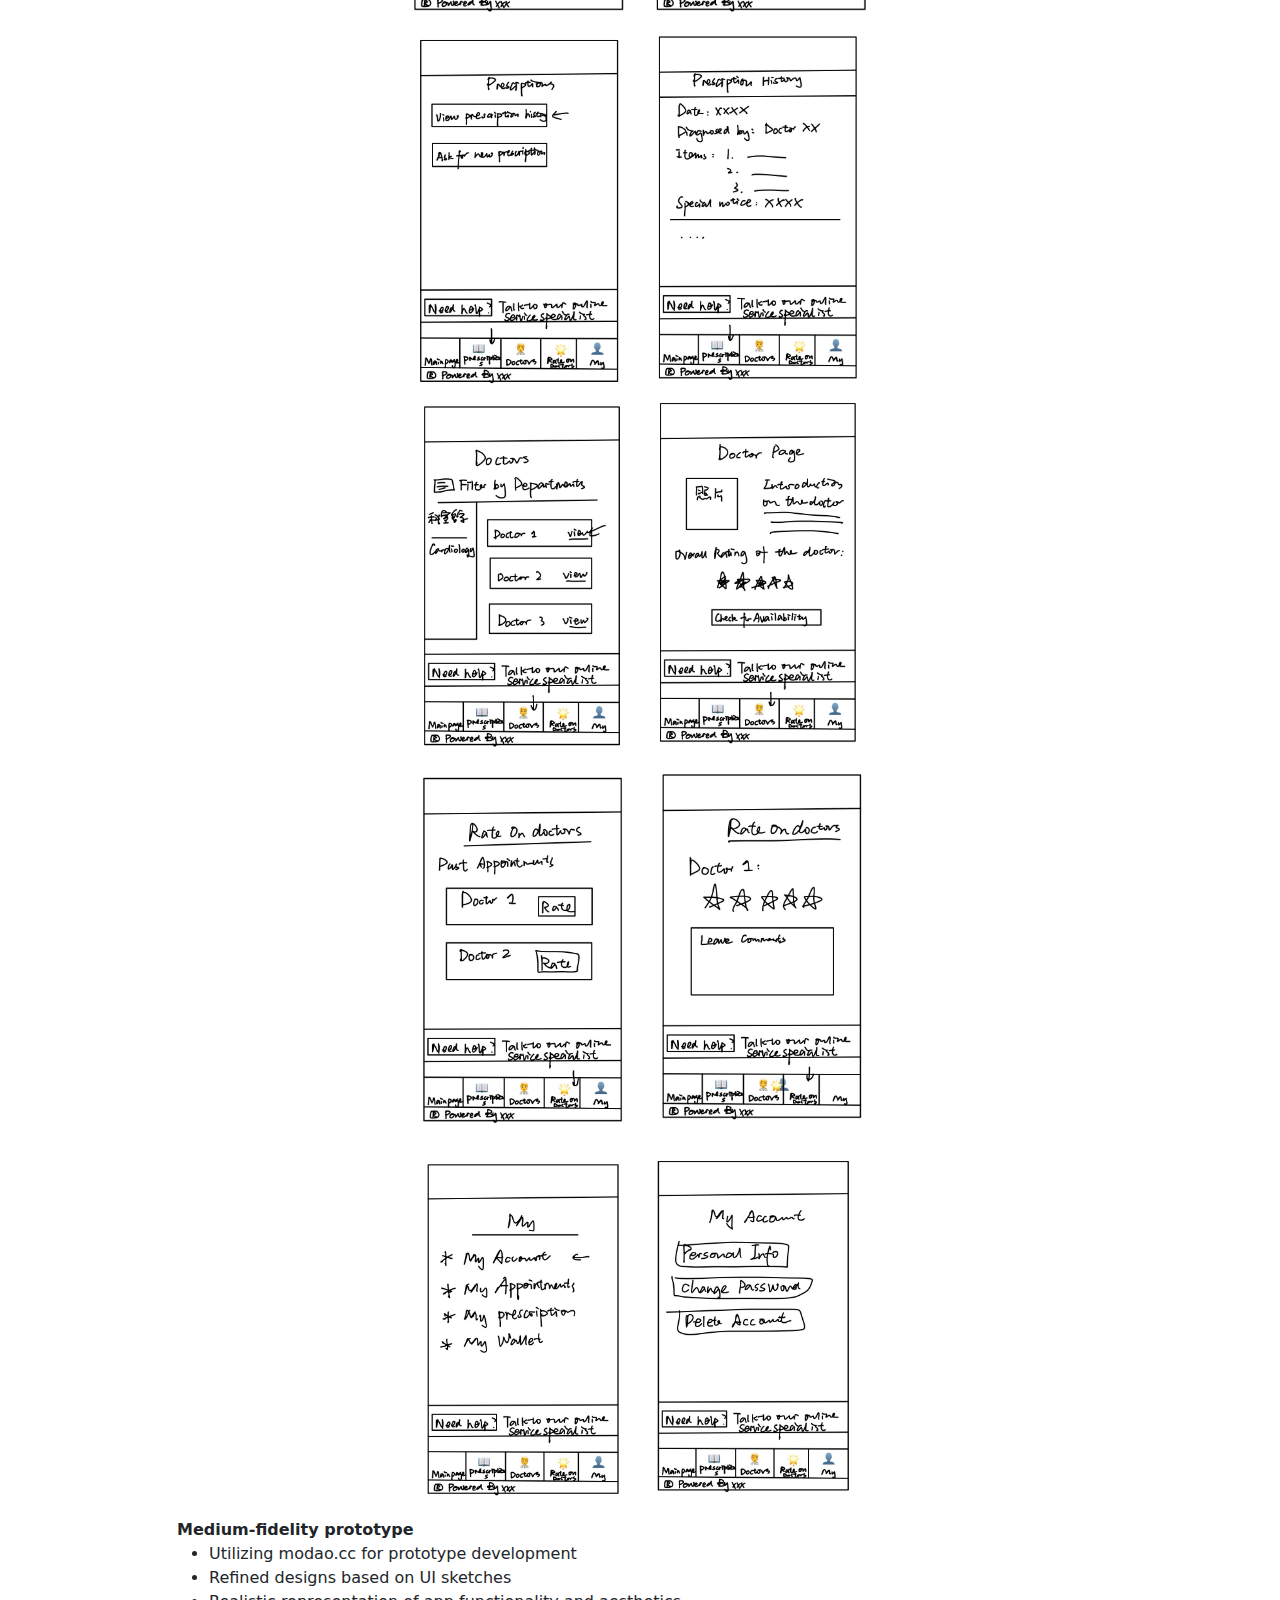
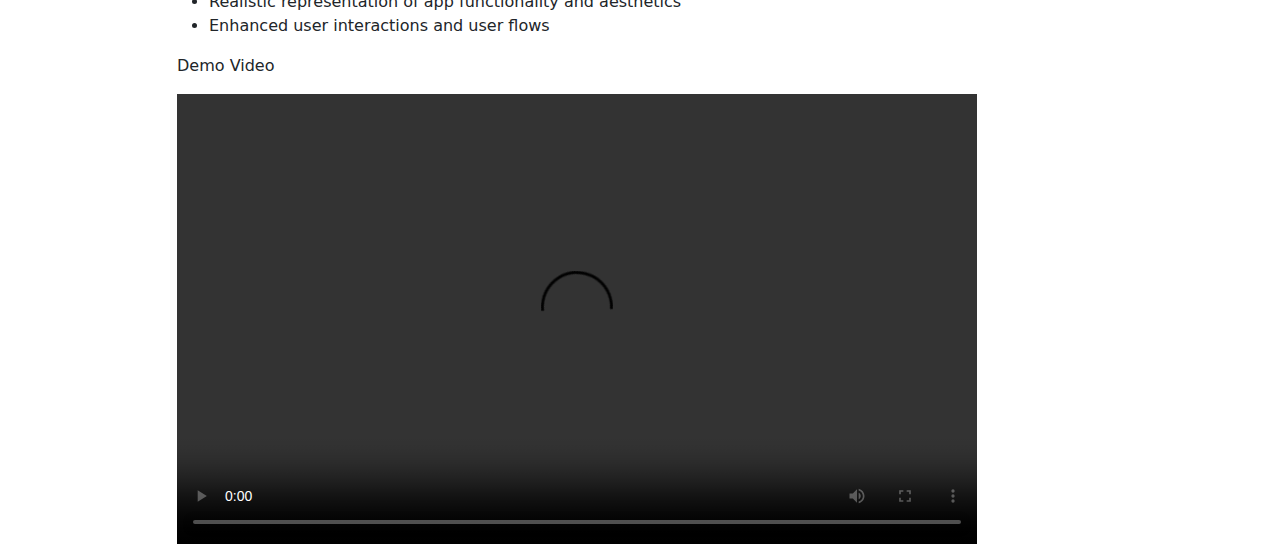
==== commit 1cd71db2: "update" ====
--- a/index.html
+++ b/index.html
@@ -240,9 +240,9 @@
                                     <li>Enhanced user interactions and user flows</li>
                                     </ul>
                                 <p>Demo Video</p>
-                                <video width="320" height="240" controls>
-                                    <source src=”assets/Demo.mp4” type=video/mp4>
-                                  </video>
+                                <video width="800px" height="450px" controls="controls"/>
+                                   <source src="assets/Demo.mp4" type="video/mp4">
+                                </video>
                             </div>    
                   </div>
               </div>
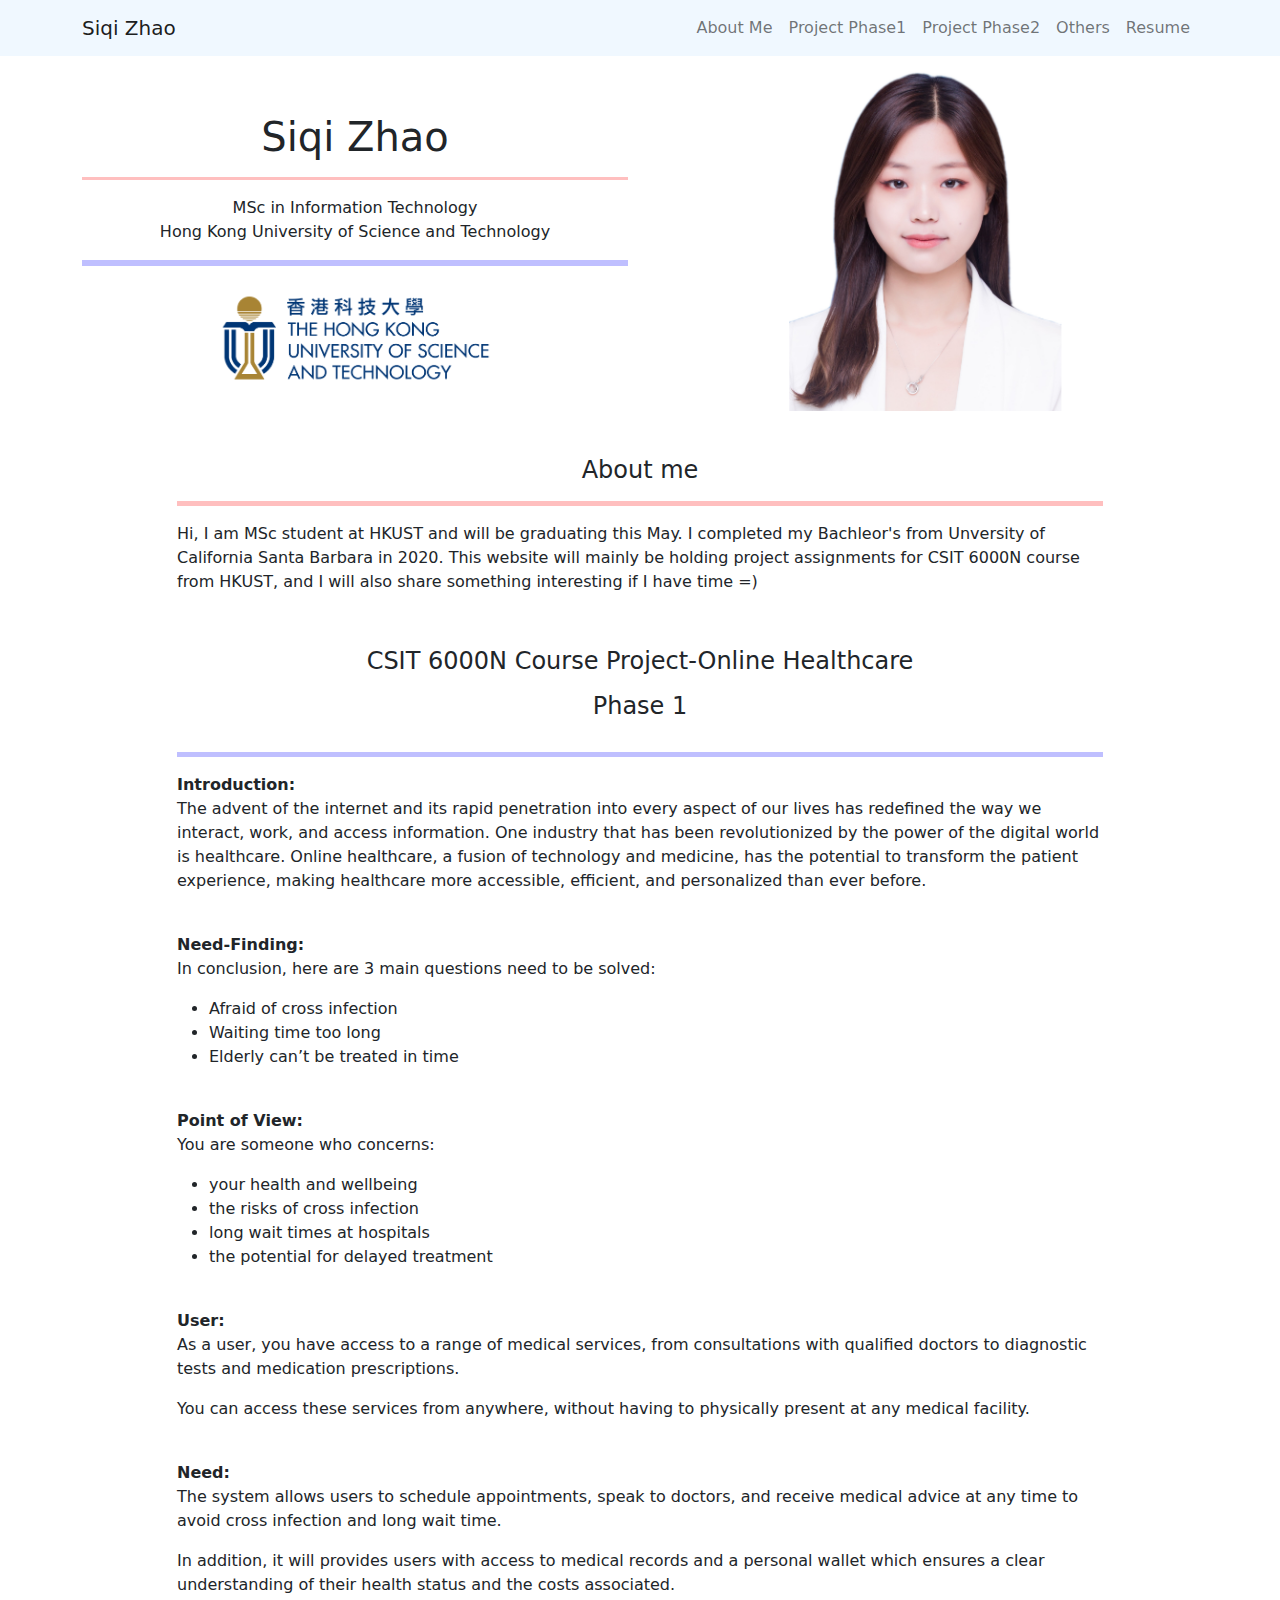
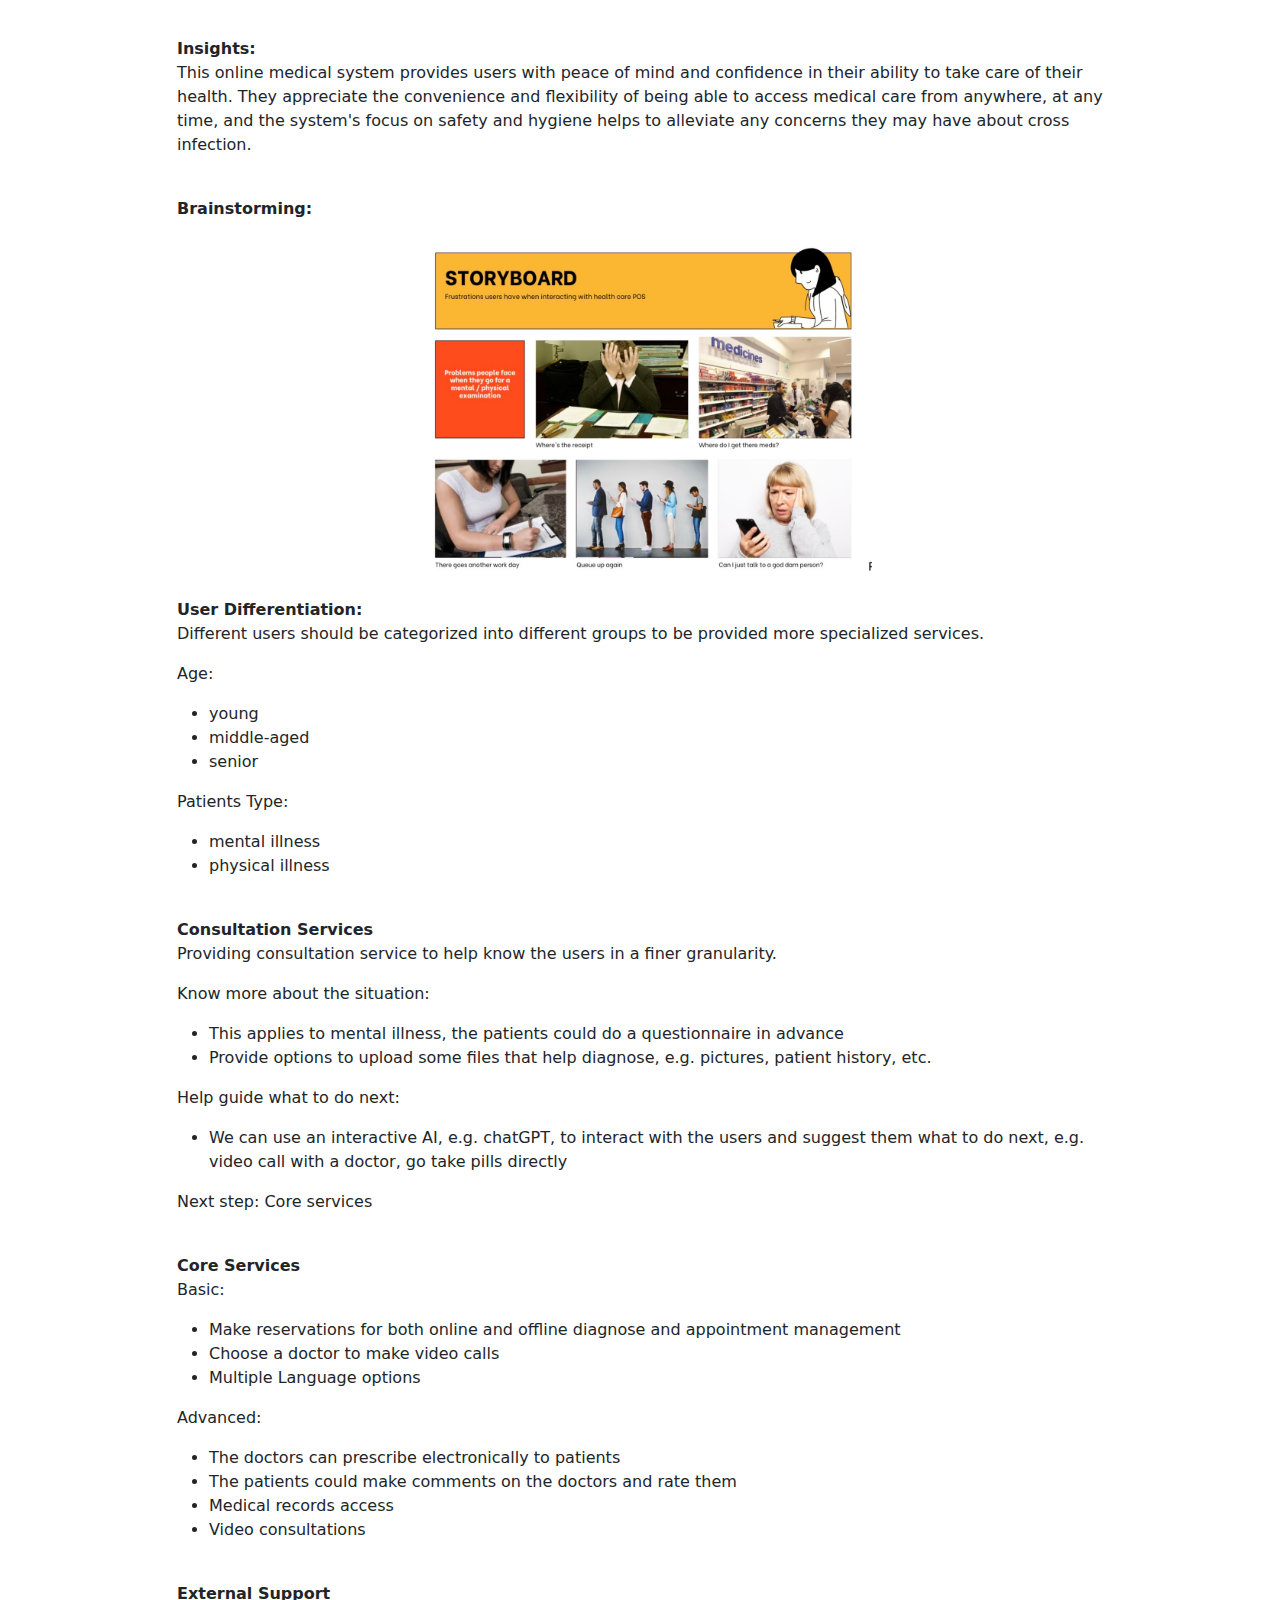
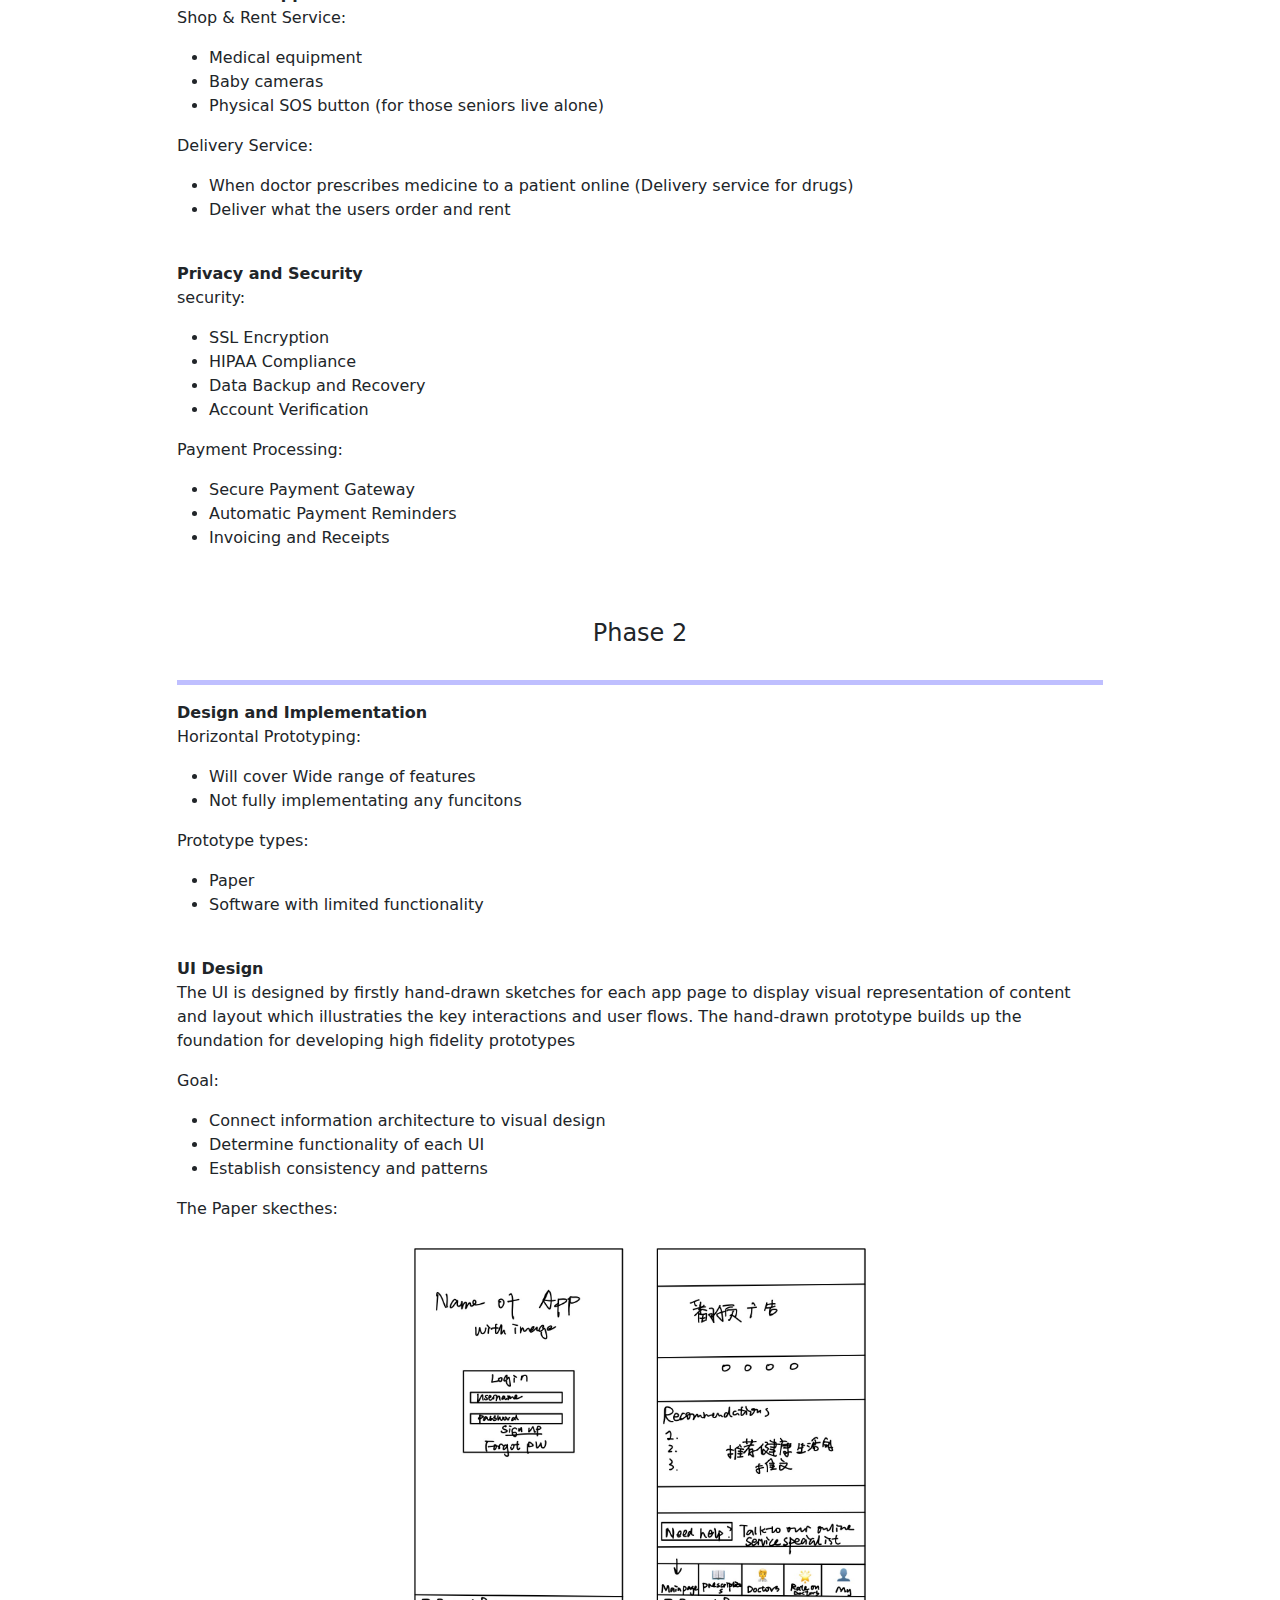
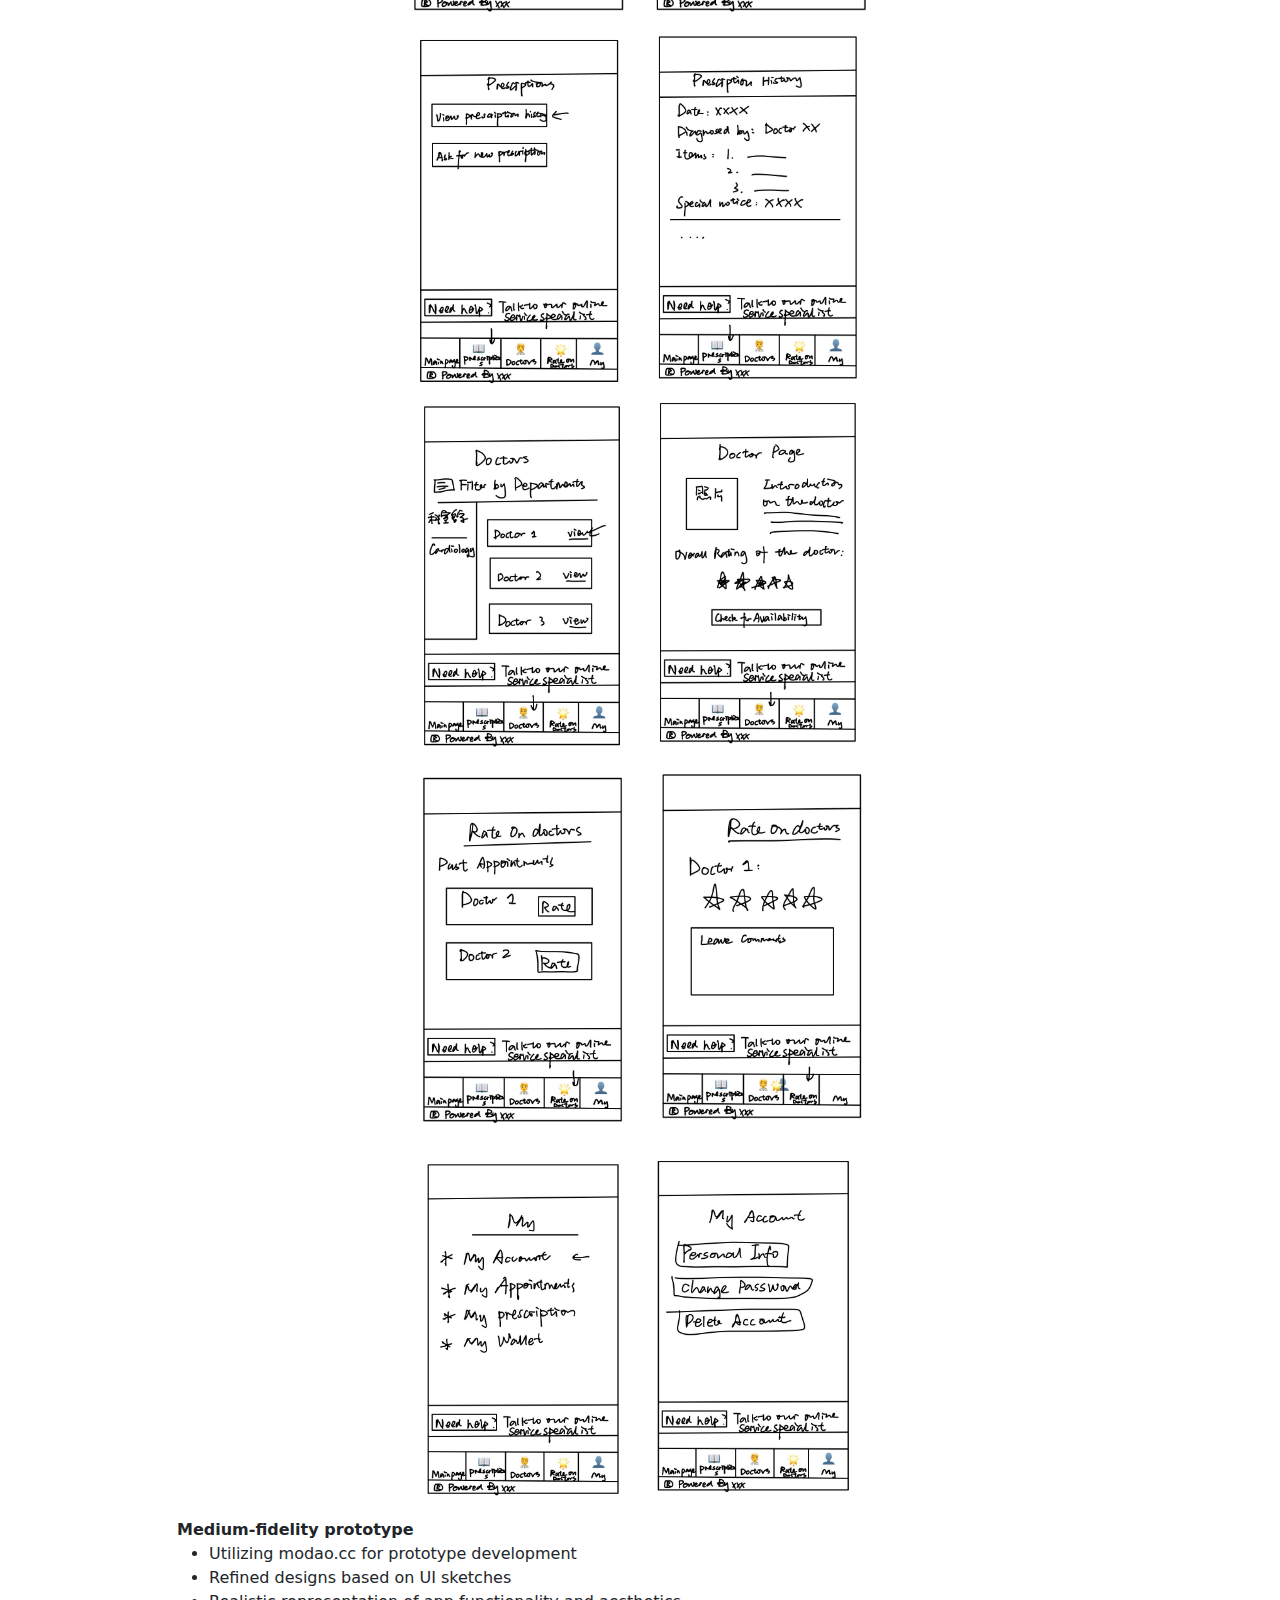
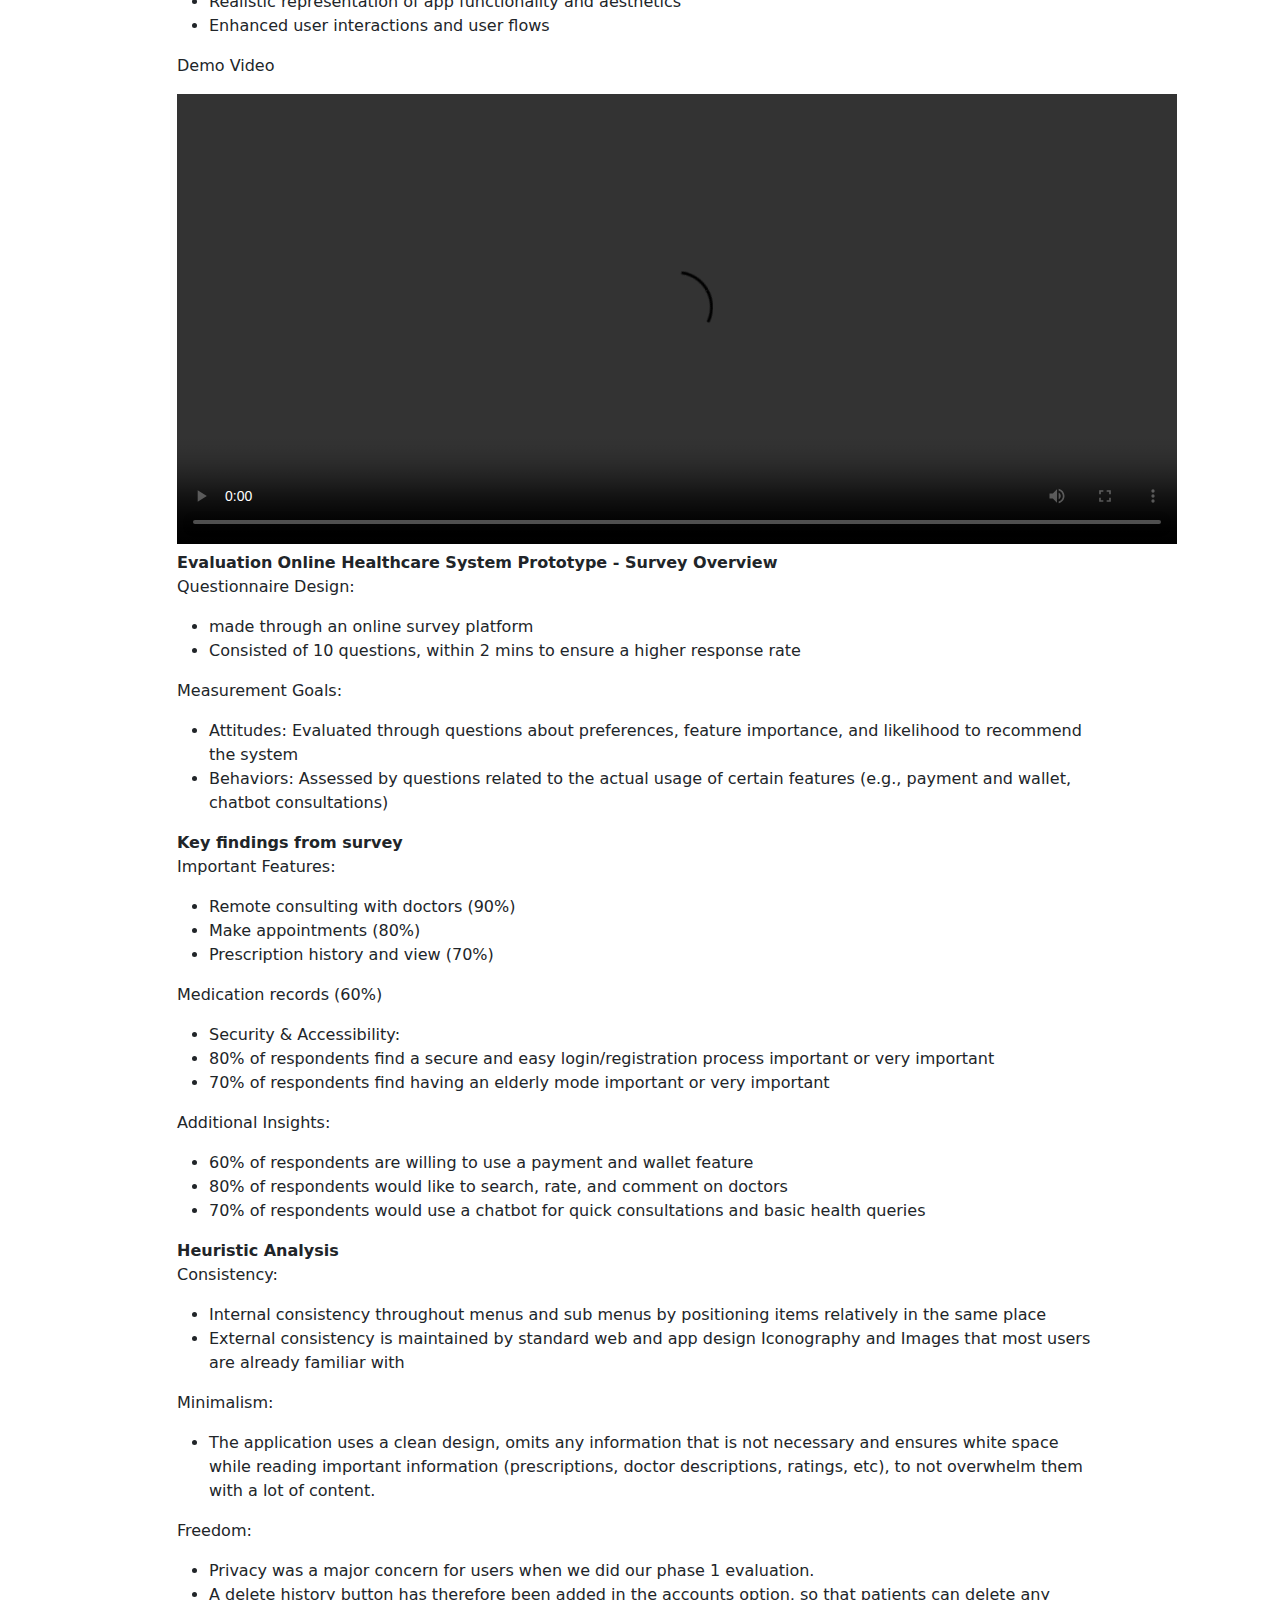
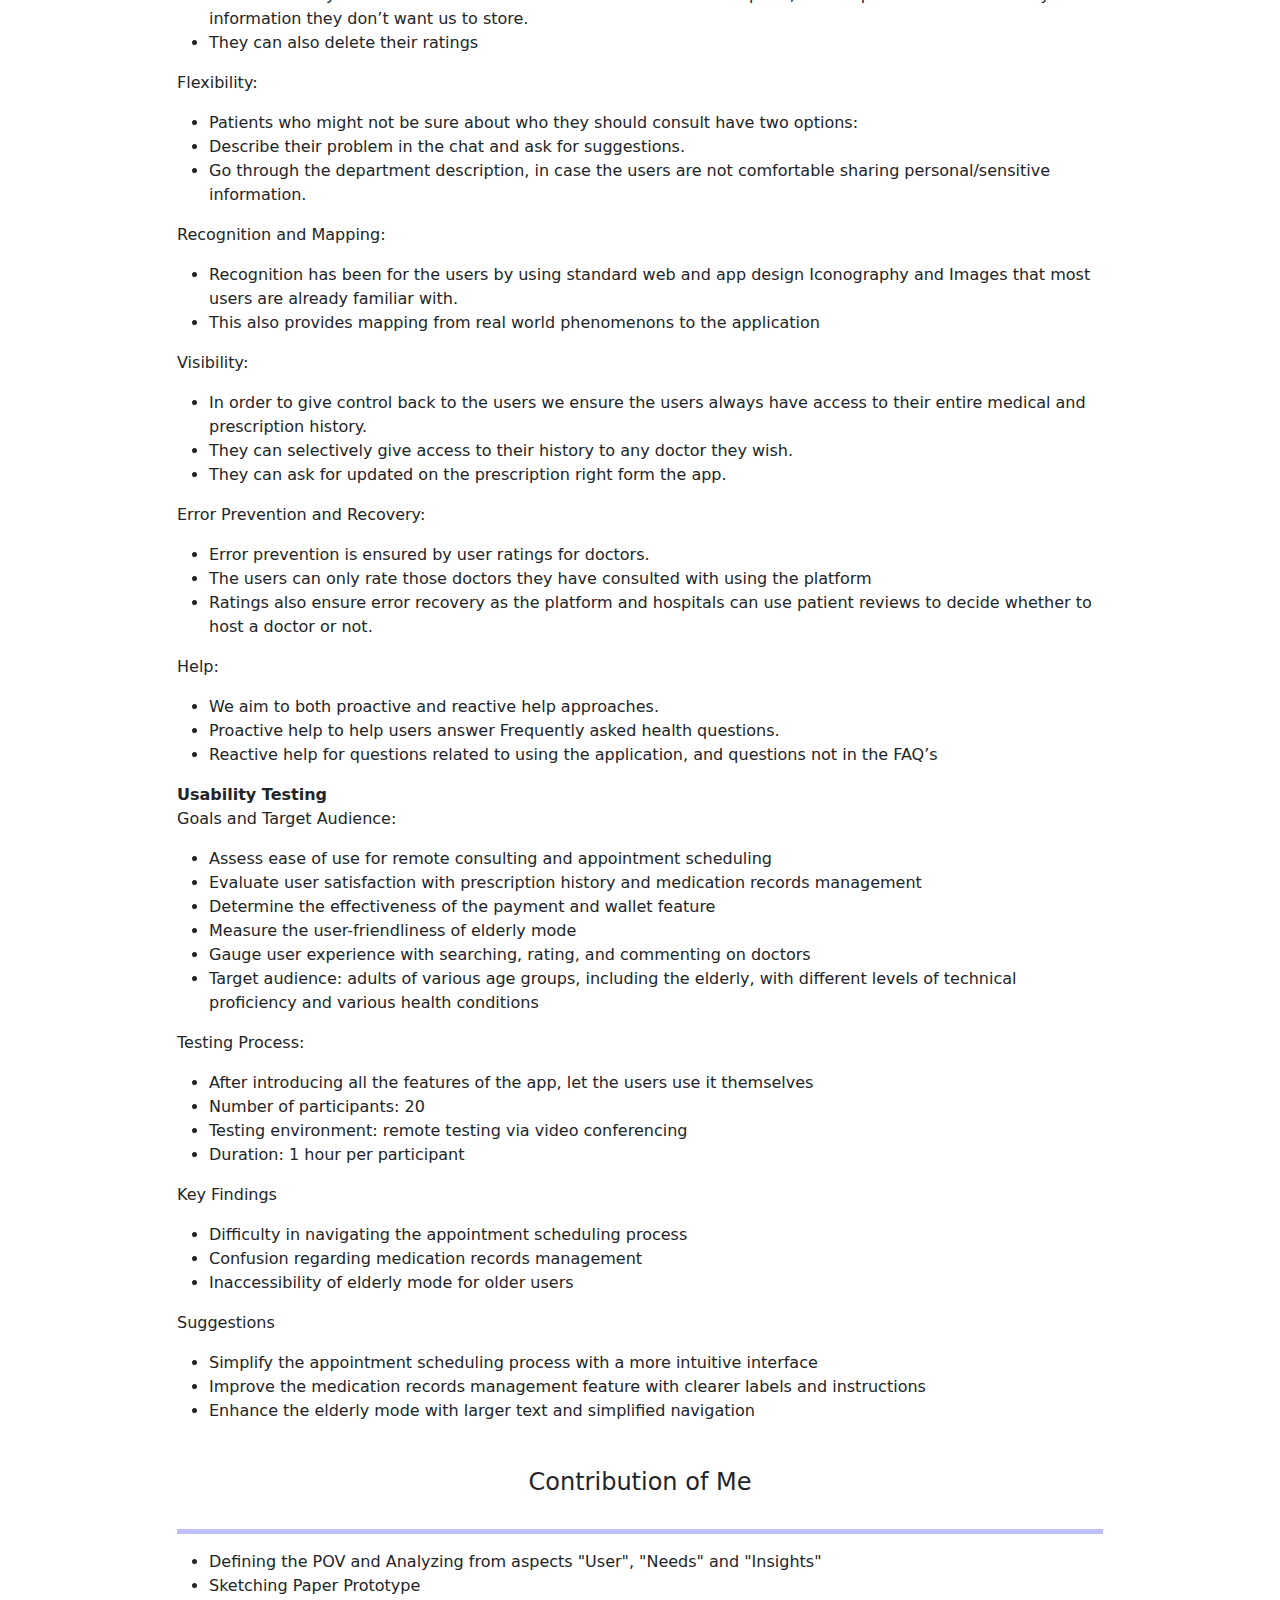
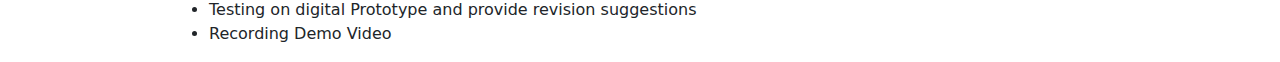
==== commit aacd8621: "update" ====
--- a/index.html
+++ b/index.html
@@ -240,9 +240,127 @@
                                     <li>Enhanced user interactions and user flows</li>
                                     </ul>
                                 <p>Demo Video</p>
-                                <video width="800px" height="450px" controls="controls"/>
+                                <video width="1000px" height="450px" controls="controls"/>
                                    <source src="assets/Demo.mp4" type="video/mp4">
                                 </video>
+                                <b>Evaluation</b>
+                                <b>Online Healthcare System Prototype - Survey Overview</b>
+                                <p>Questionnaire Design:</p>
+                                <ul>
+                                    <li>made through an online survey platform</li>
+                                    <li>Consisted of 10 questions, within 2 mins to ensure a higher response rate</li>
+                                </ul>
+                                <p>Measurement Goals:</p>
+                                <ul>
+                                    <li>Attitudes: Evaluated through questions about preferences, feature importance, and likelihood to recommend the system</li>
+                                    <li>Behaviors: Assessed by questions related to the actual usage of certain features (e.g., payment and wallet, chatbot consultations)</li>
+                                </ul>
+                                <b>Key findings from survey</b>
+                                <p>Important Features:</p>
+                                <ul>
+                                    <li>Remote consulting with doctors (90%)</li>
+                                    <li>Make appointments (80%)</li>
+                                    <li>Prescription history and view (70%)</li>
+                                </ul>
+                                <p>Medication records (60%)</p>
+                                <ul>
+                                    <li>Security & Accessibility:</li>
+                                    <li>80% of respondents find a secure and easy login/registration process important or very important</li>
+                                    <li>70% of respondents find having an elderly mode important or very important</li>
+                                </ul>
+                                <p>Additional Insights:</p>
+                                <ul>
+                                    <li>60% of respondents are willing to use a payment and wallet feature</li>
+                                    <li>80% of respondents would like to search, rate, and comment on doctors</li>
+                                    <li>70% of respondents would use a chatbot for quick consultations and basic health queries</li>
+                                </ul>
+                                <b>Heuristic Analysis</b>
+                                <p>Consistency:</p>
+                                <ul>
+                                    <li>Internal consistency throughout menus and sub menus by positioning items relatively in the same place</li>
+                                    <li>External consistency is maintained by standard web and app design Iconography and Images that most users are already familiar with</li>
+                                </ul>
+                                <p>Minimalism:</p>
+                                <ul>
+                                    <li>The application uses a clean design, omits any information that is not necessary and ensures white space while reading important information (prescriptions, doctor descriptions, ratings, etc), to not overwhelm them with a lot of content.</li>
+                                </ul>
+                                <p>Freedom:</p>
+                                <ul>
+                                    <li>Privacy was a major concern for users when we did our phase 1 evaluation.</li>
+                                    <li>A delete history button has therefore been added in the accounts option, so that patients can delete any information they don’t want us to store.</li>
+                                    <li>They can also delete their ratings</li>
+                                </ul>
+                                <p>Flexibility:</p>
+                                <ul>
+                                    <li>Patients who might not be sure about who they should consult have two options: </li>
+                                    <li>Describe their problem in the chat and ask for suggestions. </li>
+                                    <li>Go through the department description, in case the users are not comfortable sharing personal/sensitive information.</li>
+                                </ul>
+                                <p>Recognition and Mapping:</p>
+                                <ul>
+                                    <li>Recognition has been for the users by using standard web and app design Iconography and Images that most users are already familiar with.</li>
+                                    <li>This also provides mapping from real world phenomenons to the application</li>
+                                </ul>
+                                <p>Visibility:</p>
+                                <ul>
+                                    <li>In order to give control back to the users we ensure the users always have access to their entire medical and prescription history.</li>
+                                    <li>They can selectively give access to their history to any doctor they wish.</li>
+                                    <li>They can ask for updated on the prescription right form the app.</li>
+                                </ul>
+                                <p>Error Prevention and Recovery:</p>
+                                <ul>
+                                    <li>Error prevention is ensured by user ratings for doctors.</li>
+                                    <li>The users can only rate those doctors they have consulted with using the platform</li>
+                                    <li>Ratings also ensure error recovery as the platform and hospitals can use patient reviews to decide whether to host a doctor or not.</li>
+                                </ul>
+                                <p>Help:</p>
+                                <ul>
+                                    <li>We aim to both proactive and reactive help approaches. </li>
+                                    <li>Proactive help to help users answer Frequently asked health questions. </li>
+                                    <li>Reactive help for questions related to using the application, and questions not in the FAQ’s</li>
+                                </ul>
+                                <b>Usability Testing</b>
+                                <p>Goals and Target Audience:</p>
+                                <ul>
+                                    <li>Assess ease of use for remote consulting and appointment scheduling</li>
+                                    <li>Evaluate user satisfaction with prescription history and medication records management</li>
+                                    <li>Determine the effectiveness of the payment and wallet feature</li>
+                                    <li>Measure the user-friendliness of elderly mode</li>
+                                    <li>Gauge user experience with searching, rating, and commenting on doctors</li>
+                                    <li>Target audience: adults of various age groups, including the elderly, with different levels of technical proficiency and various health conditions</li>
+                                </ul>
+                                <p>Testing Process:</p>
+                                <ul>
+                                    <li>After introducing all the features of the app, let the users use it themselves</li>
+                                    <li>Number of participants: 20</li>
+                                    <li>Testing environment: remote testing via video conferencing</li>
+                                    <li>Duration: 1 hour per participant</li>
+                                </ul>
+                                <p>Key Findings</p>
+                                <ul>
+                                    <li>Difficulty in navigating the appointment scheduling process</li>
+                                    <li>Confusion regarding medication records management</li>
+                                    <li>Inaccessibility of elderly mode for older users</li>
+                                </ul>
+                                <p>Suggestions</p>
+                                <ul>
+                                    <li>Simplify the appointment scheduling process with a more intuitive interface</li>
+                                    <li>Improve the medication records management feature with clearer labels and instructions</li>
+                                    <li>Enhance the elderly mode with larger text and simplified navigation</li>
+                                </ul>
+                            </div>
+                            <div class="Contribution" id="Contribution">
+                                <div class="display-6 center">
+                                    <br>
+                                    <p>Contribution of Me</p>
+                                </div>
+                                <hr  size="7" class="hr-odd"/>
+                                <ul>
+                                    <li>Defining the POV and Analyzing from aspects "User", "Needs" and "Insights"</li>
+                                    <li>Sketching Paper Prototype</li>
+                                    <li>Testing on digital Prototype and provide revision suggestions</li>
+                                    <li>Recording Demo Video</li>
+                                </ul>
                             </div>    
                   </div>
               </div>
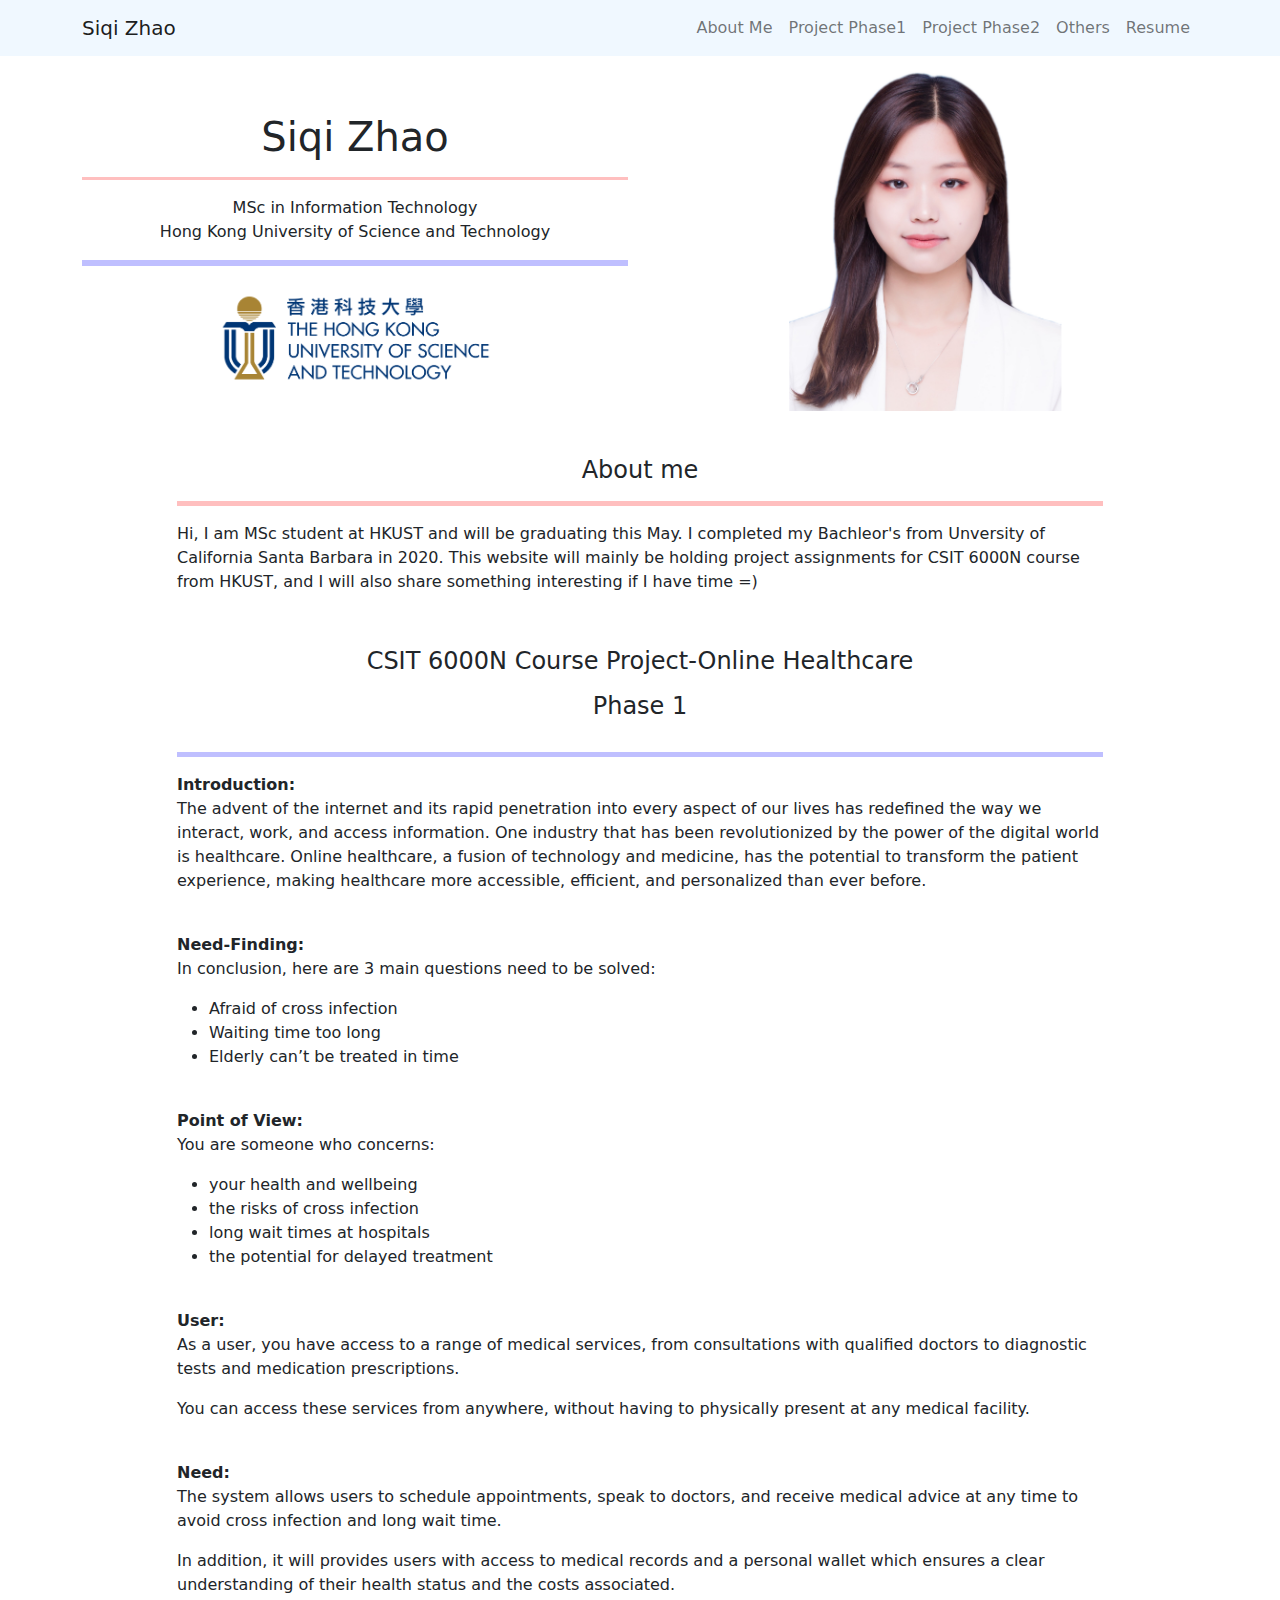
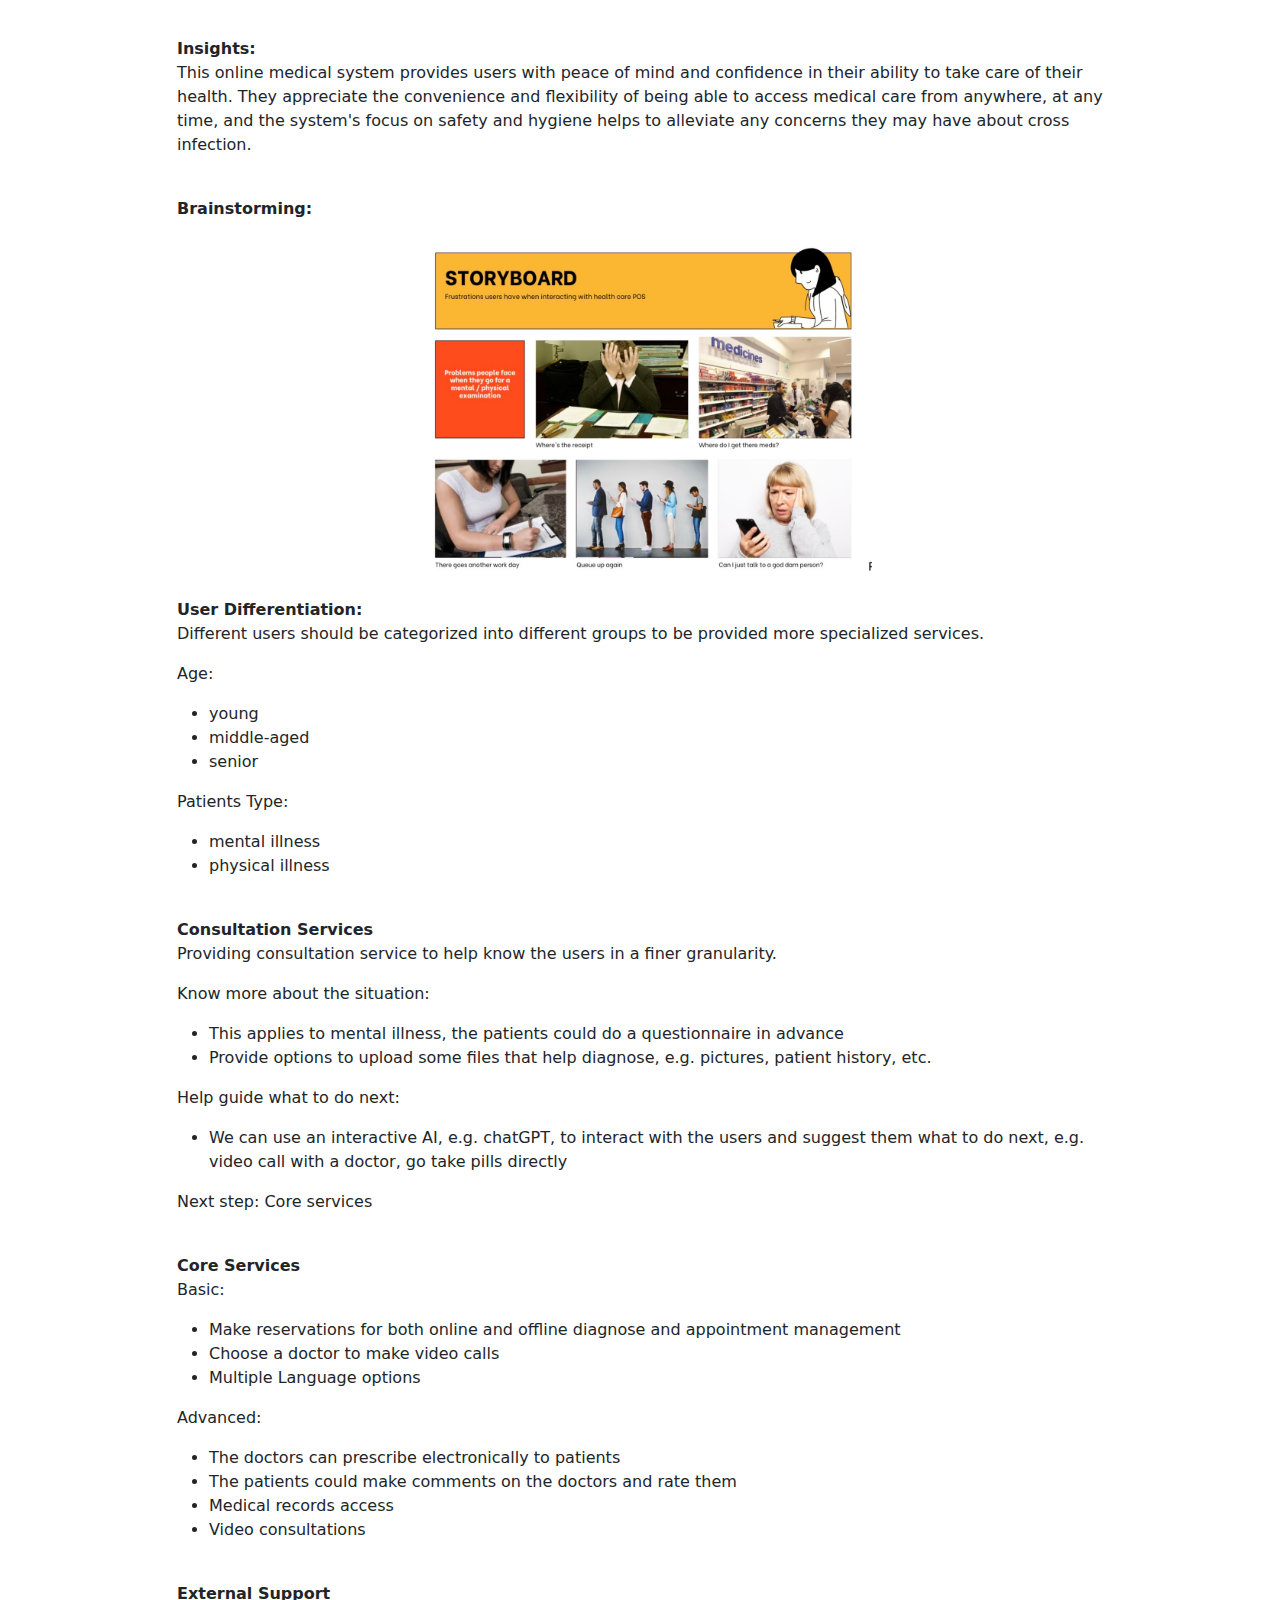
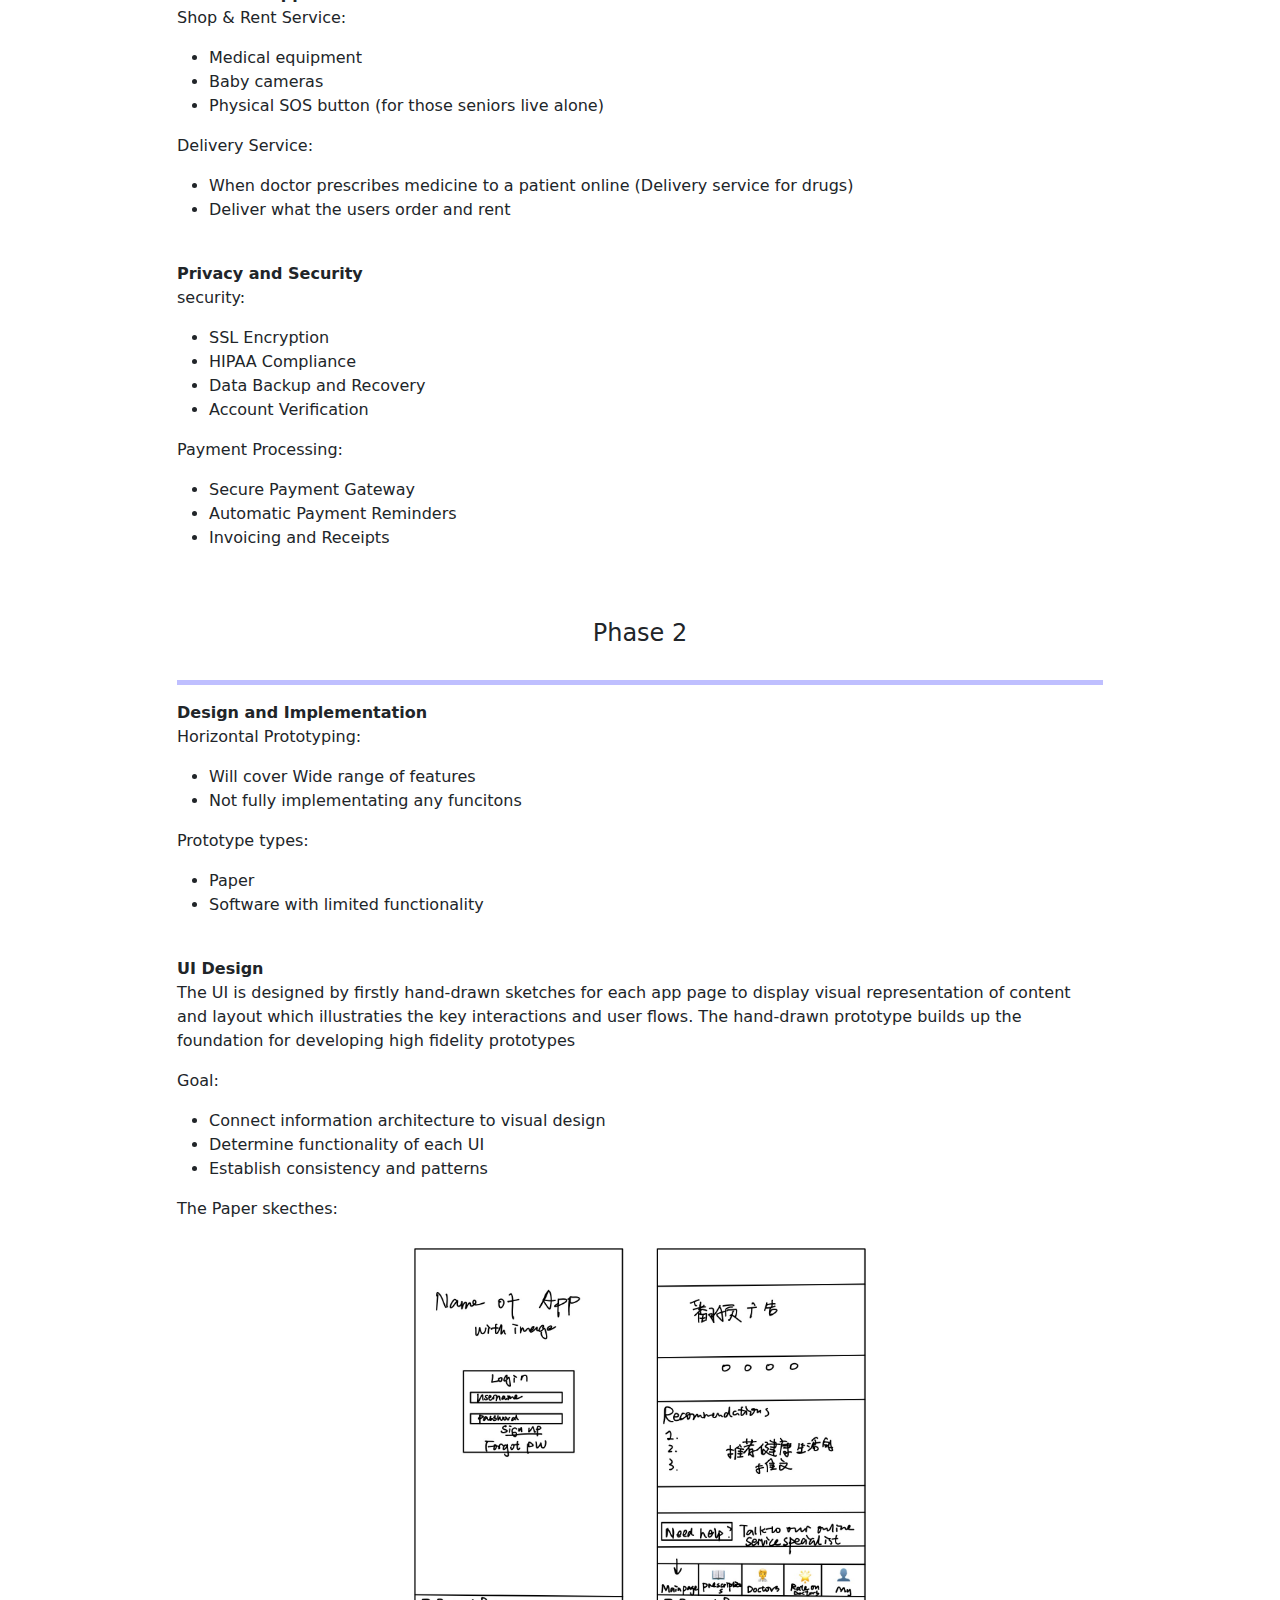
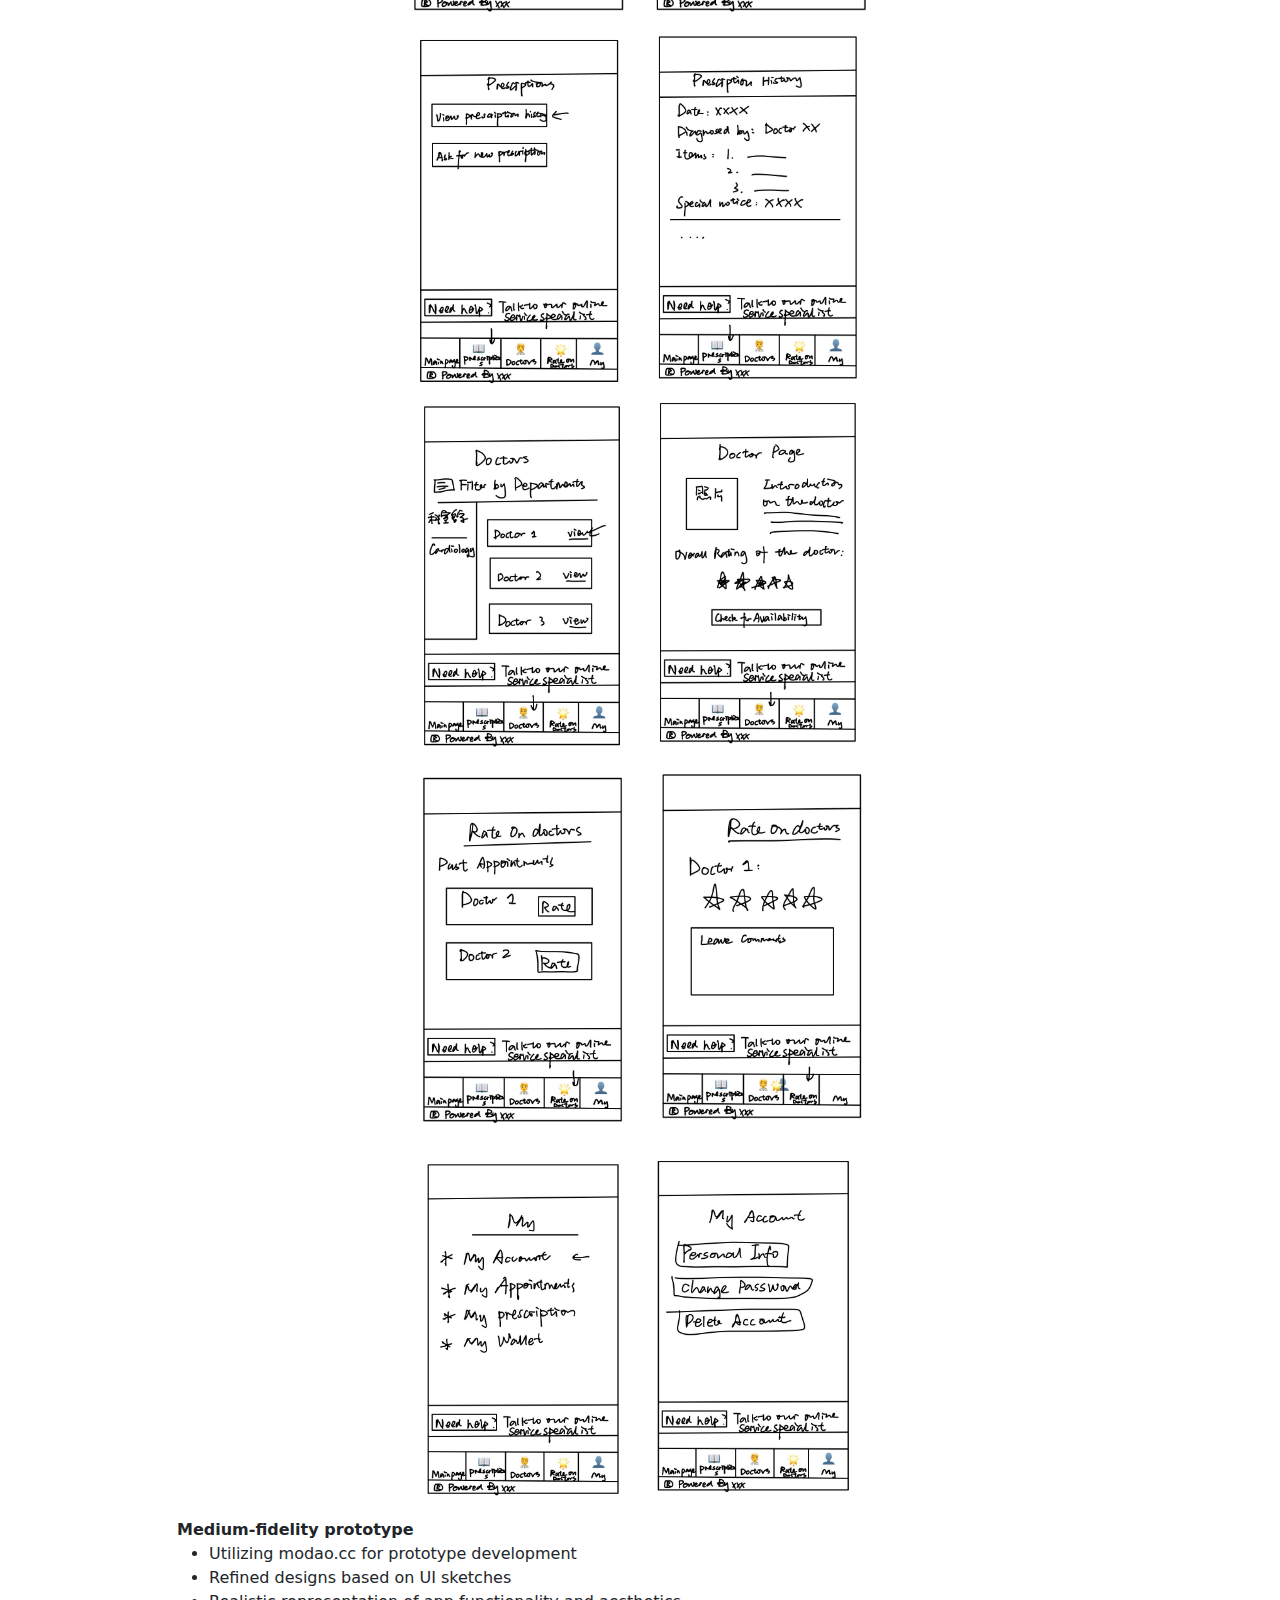
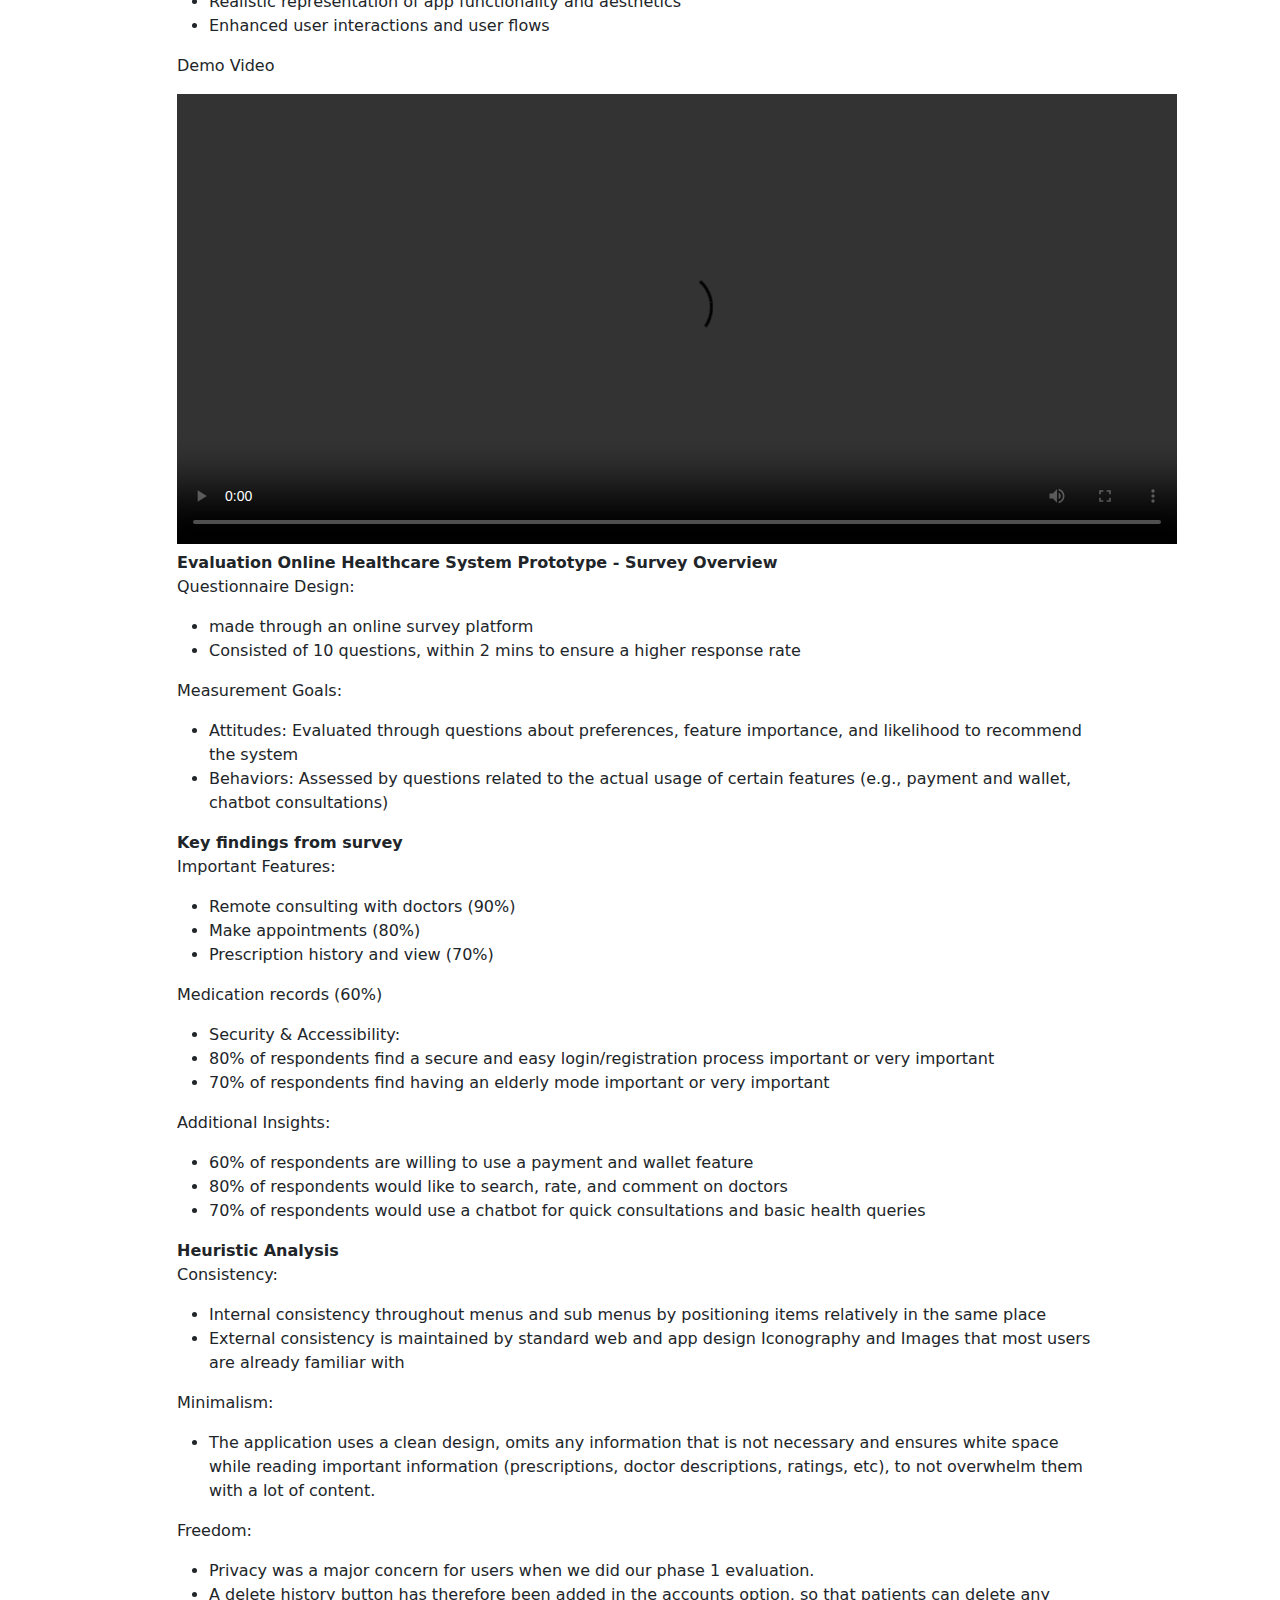
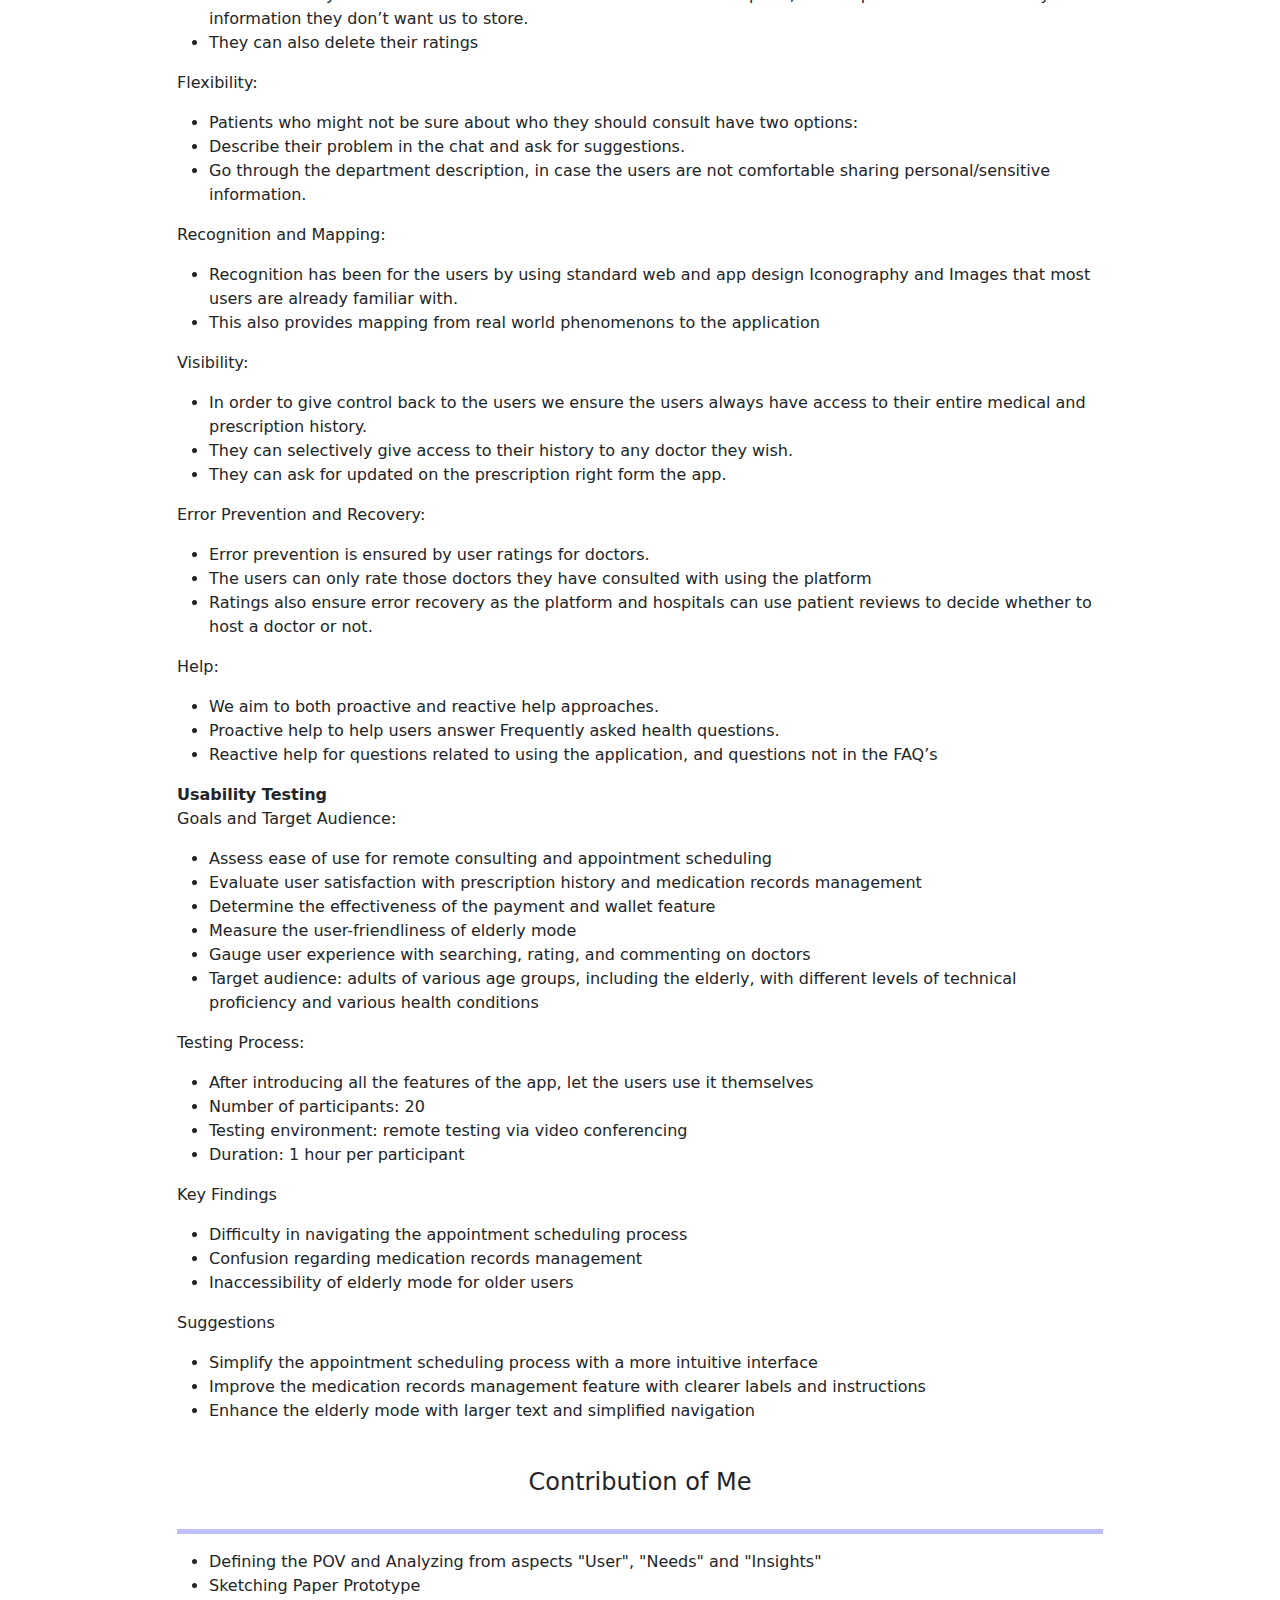
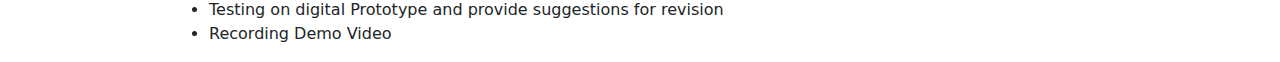
==== commit 719567ea: "update" ====
--- a/index.html
+++ b/index.html
@@ -358,7 +358,7 @@
                                 <ul>
                                     <li>Defining the POV and Analyzing from aspects "User", "Needs" and "Insights"</li>
                                     <li>Sketching Paper Prototype</li>
-                                    <li>Testing on digital Prototype and provide revision suggestions</li>
+                                    <li>Testing on digital Prototype and provide suggestions for revision</li>
                                     <li>Recording Demo Video</li>
                                 </ul>
                             </div>    
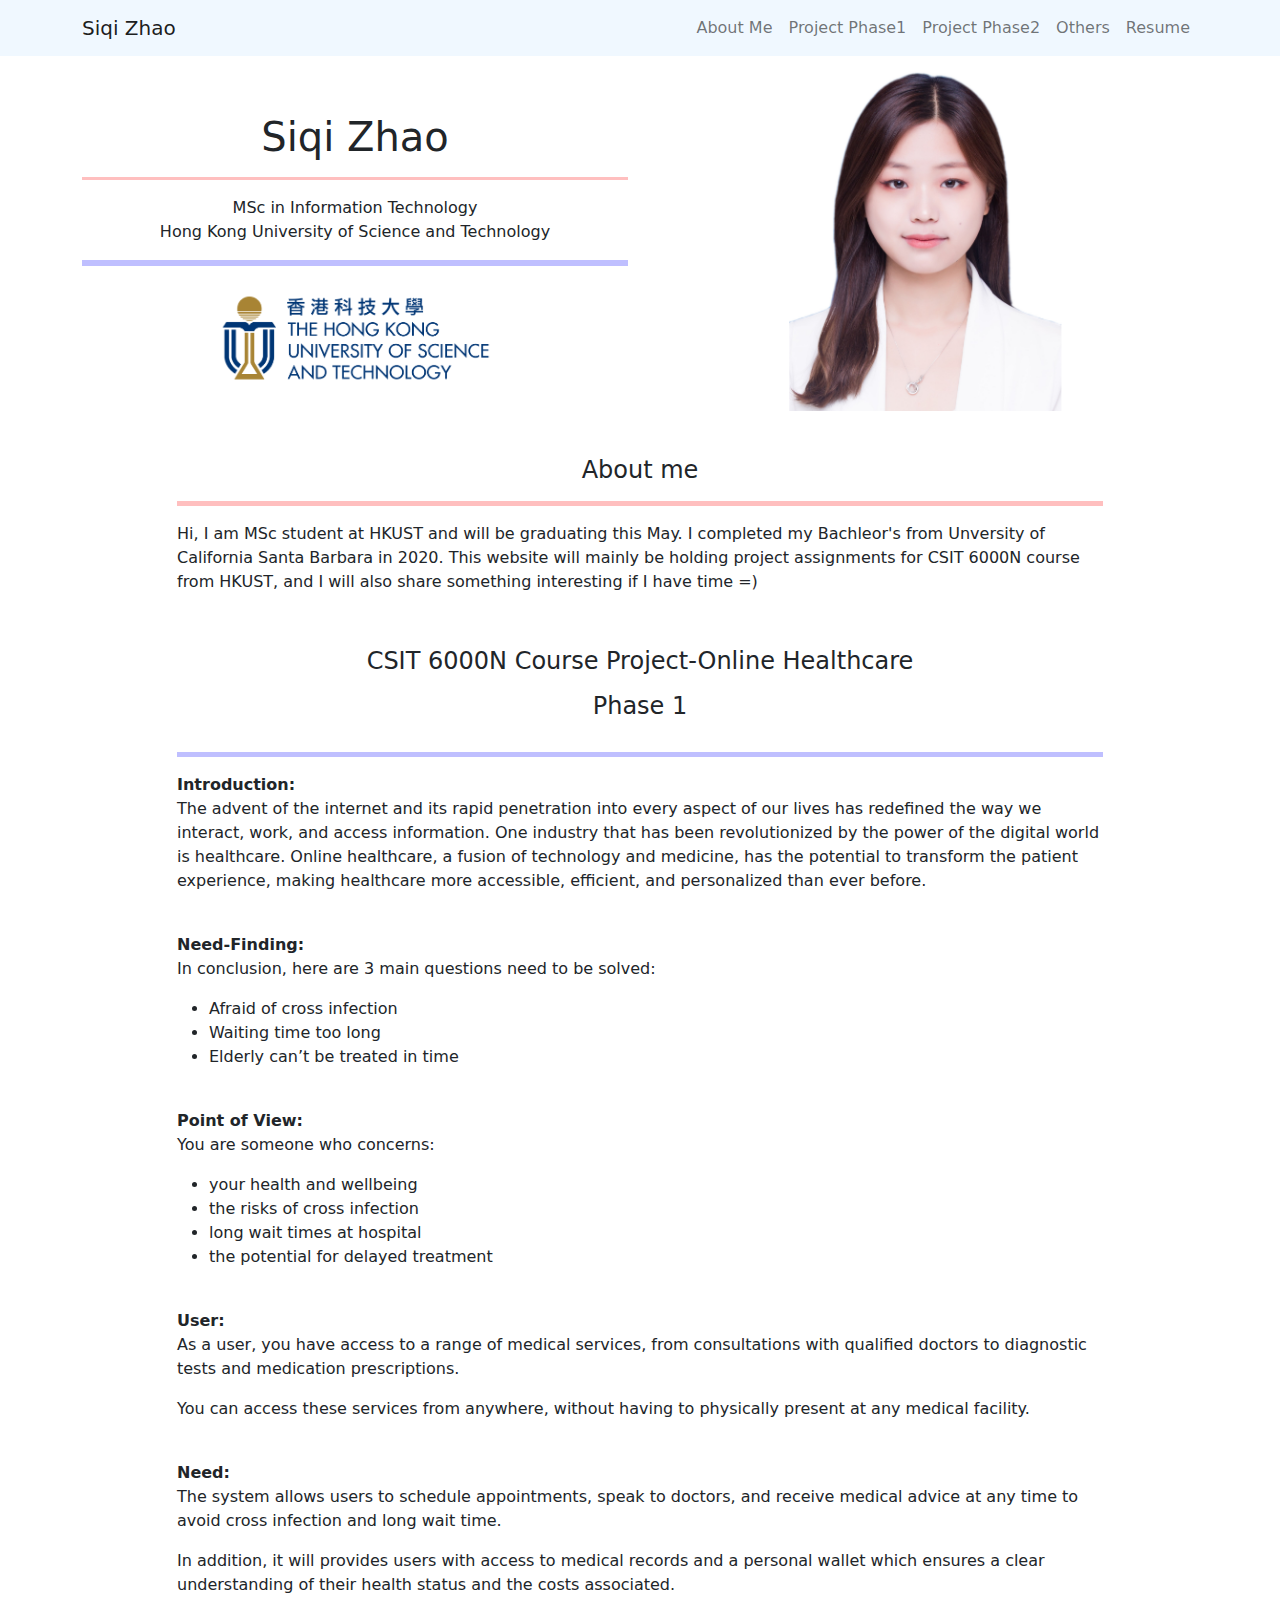
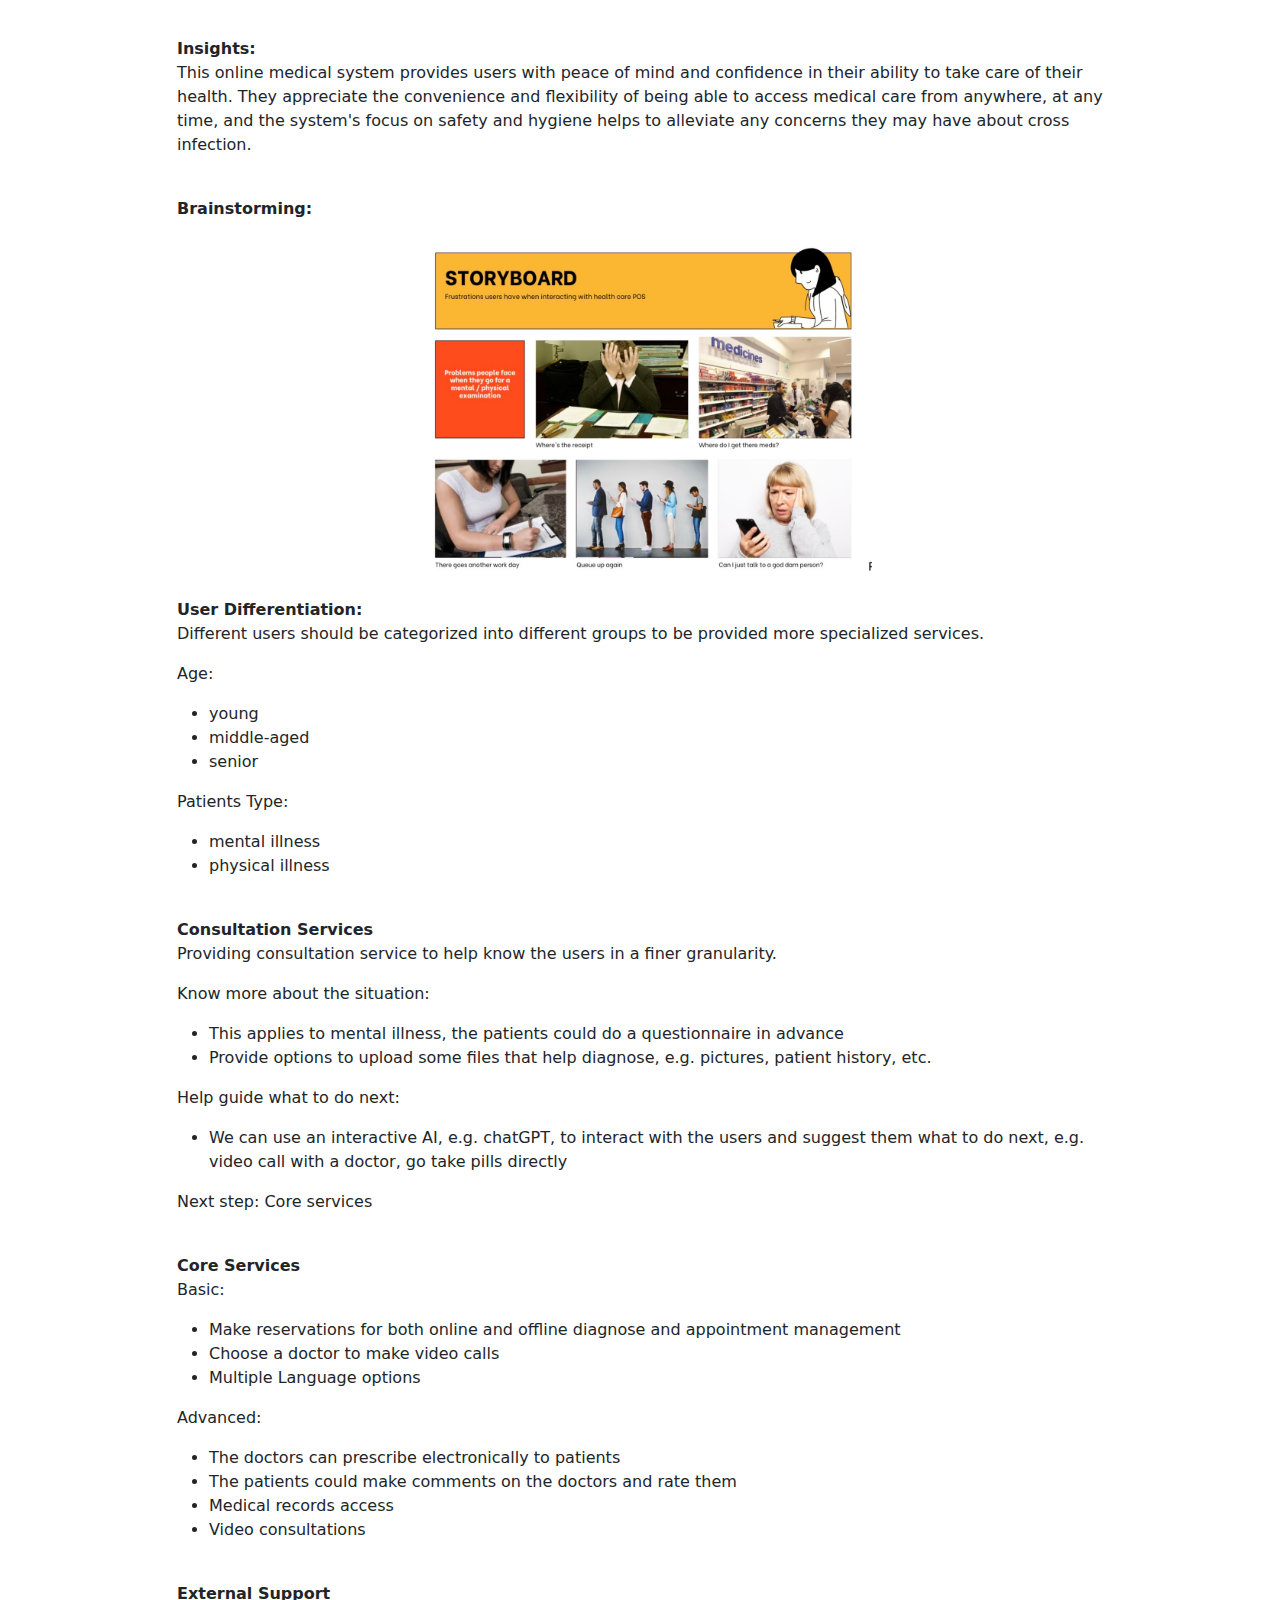
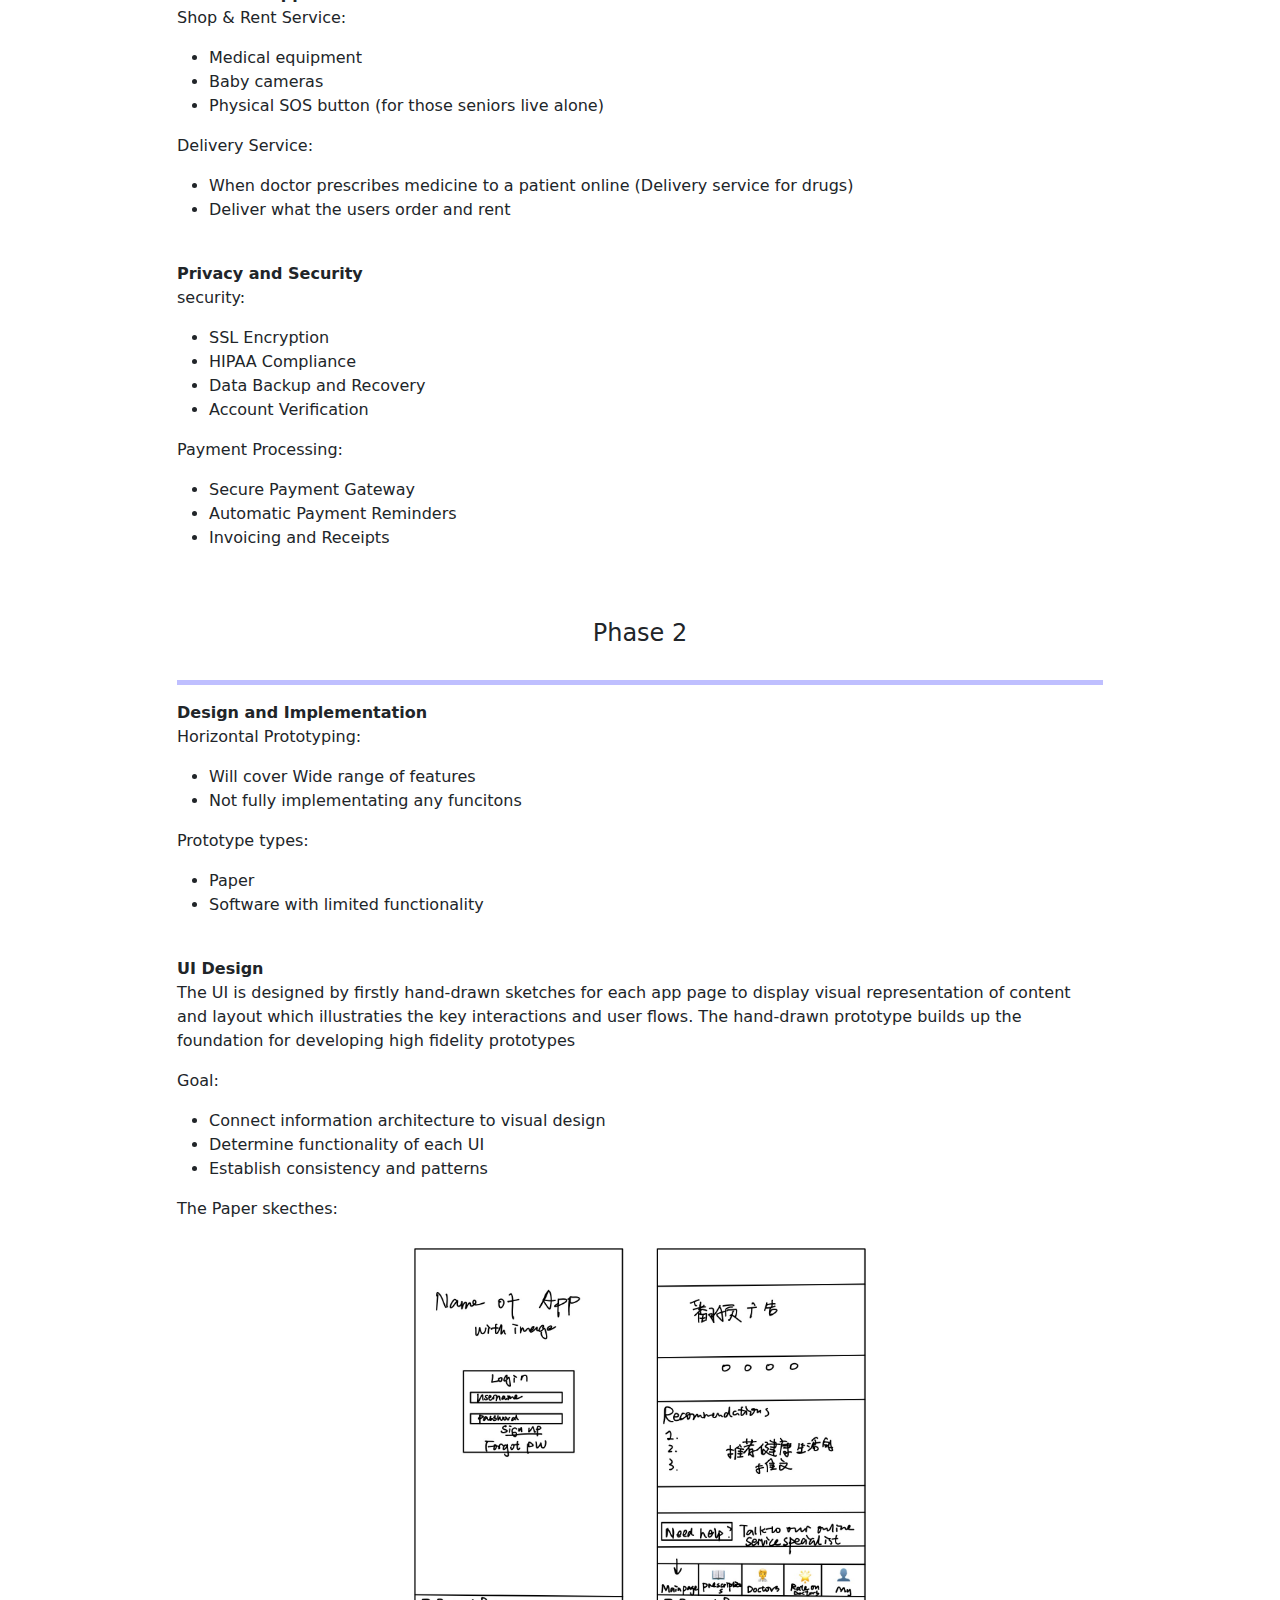
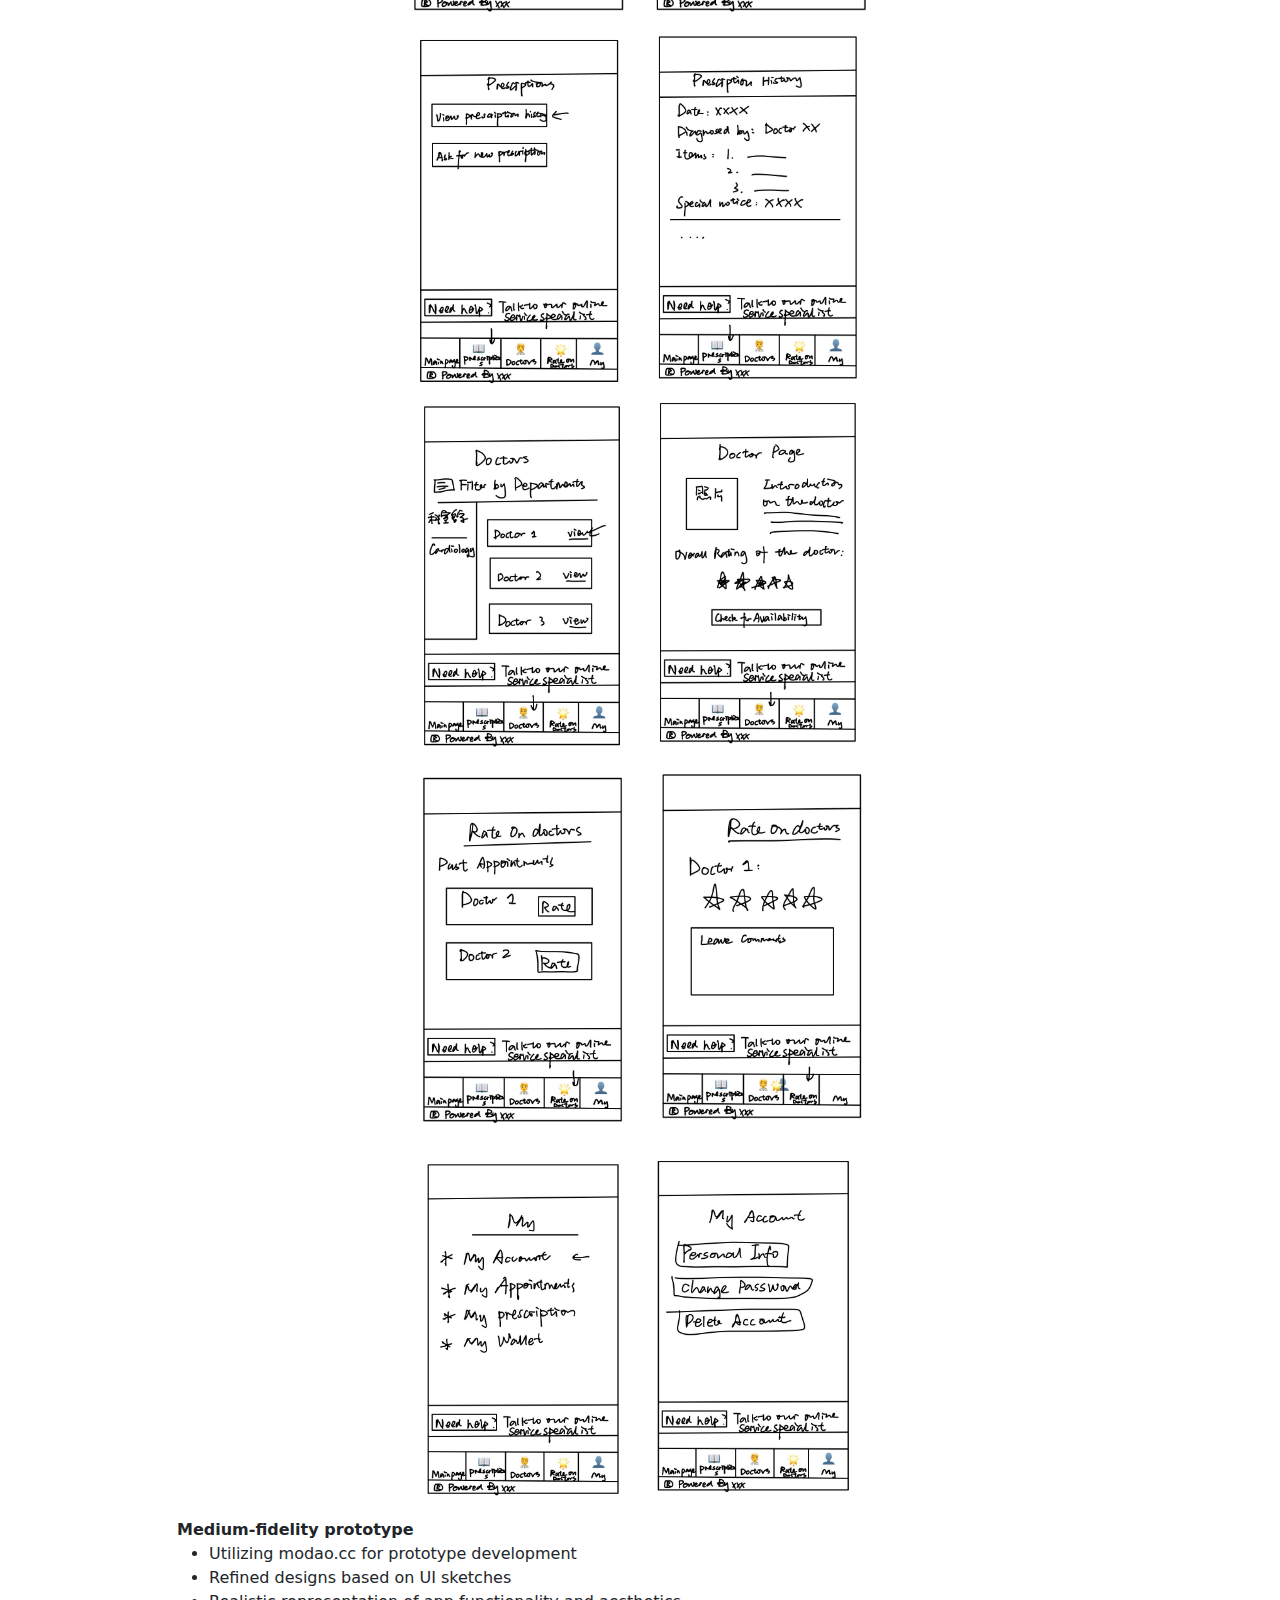
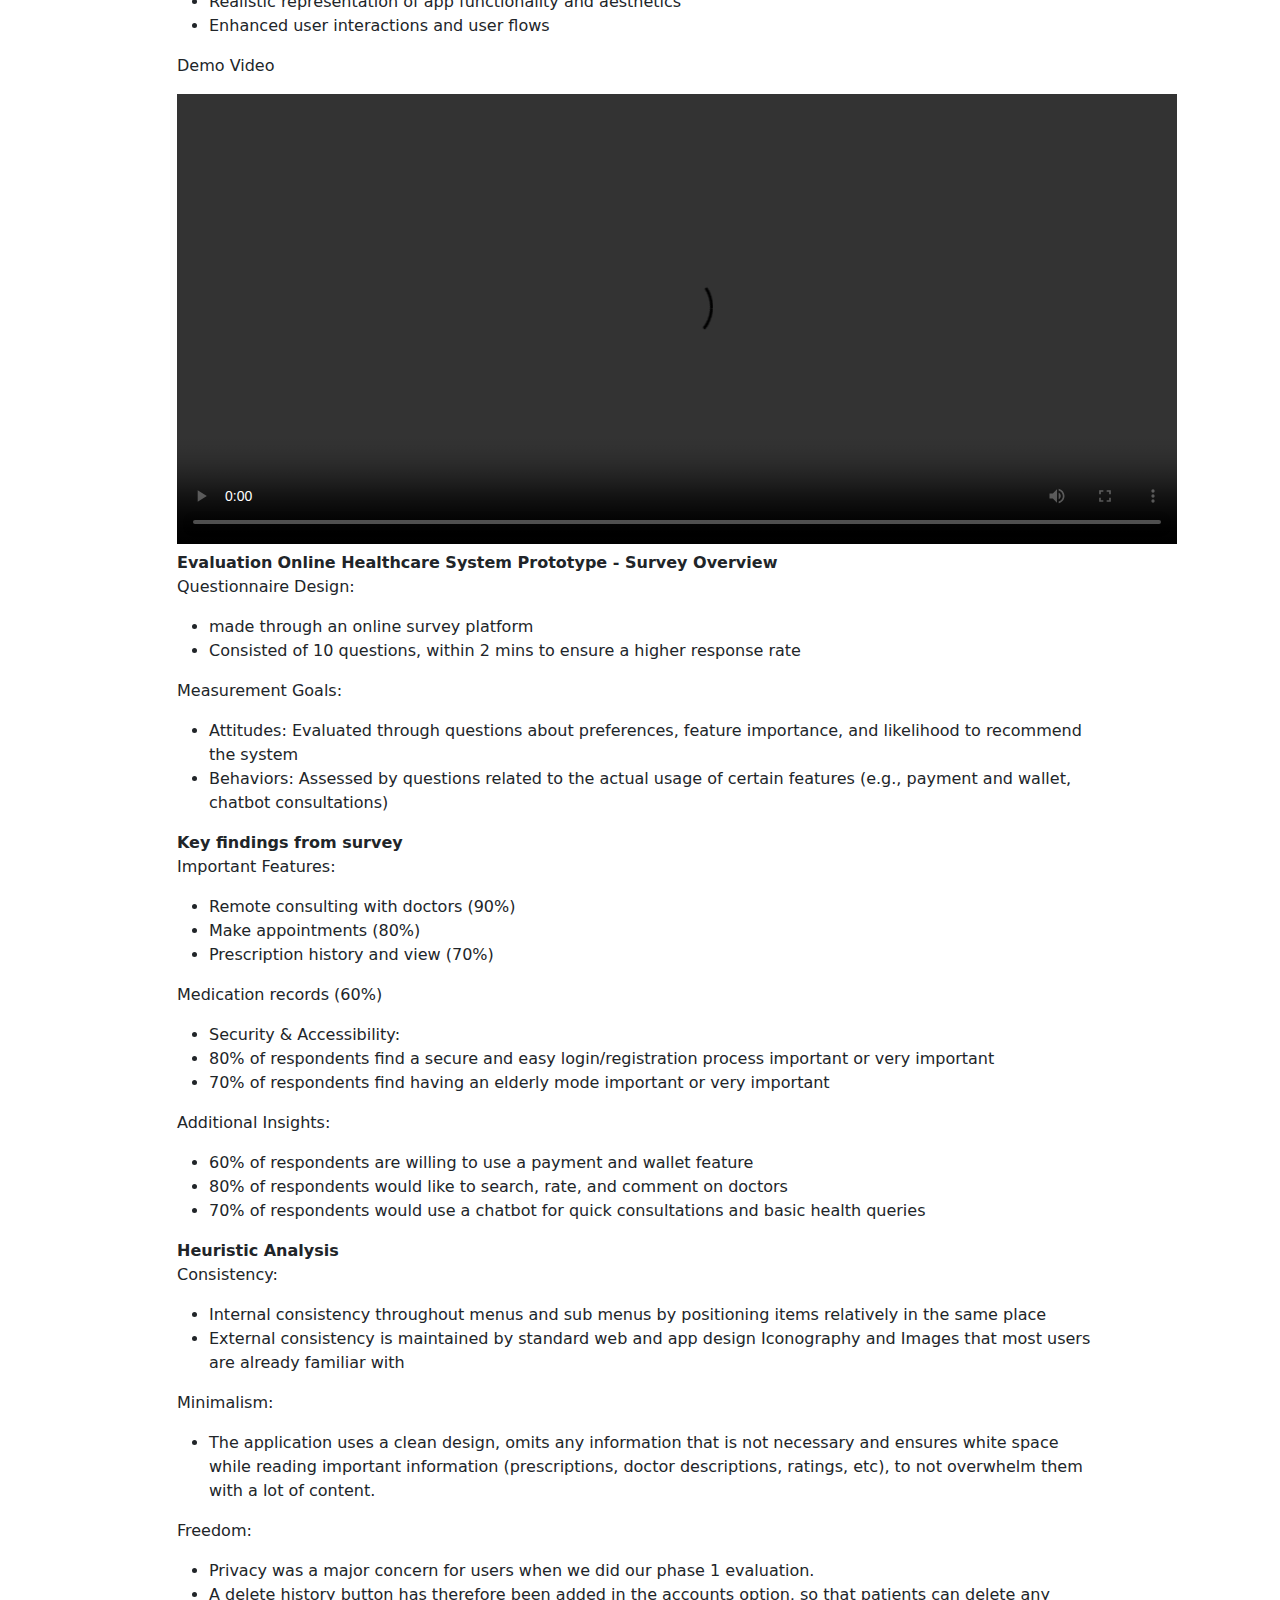
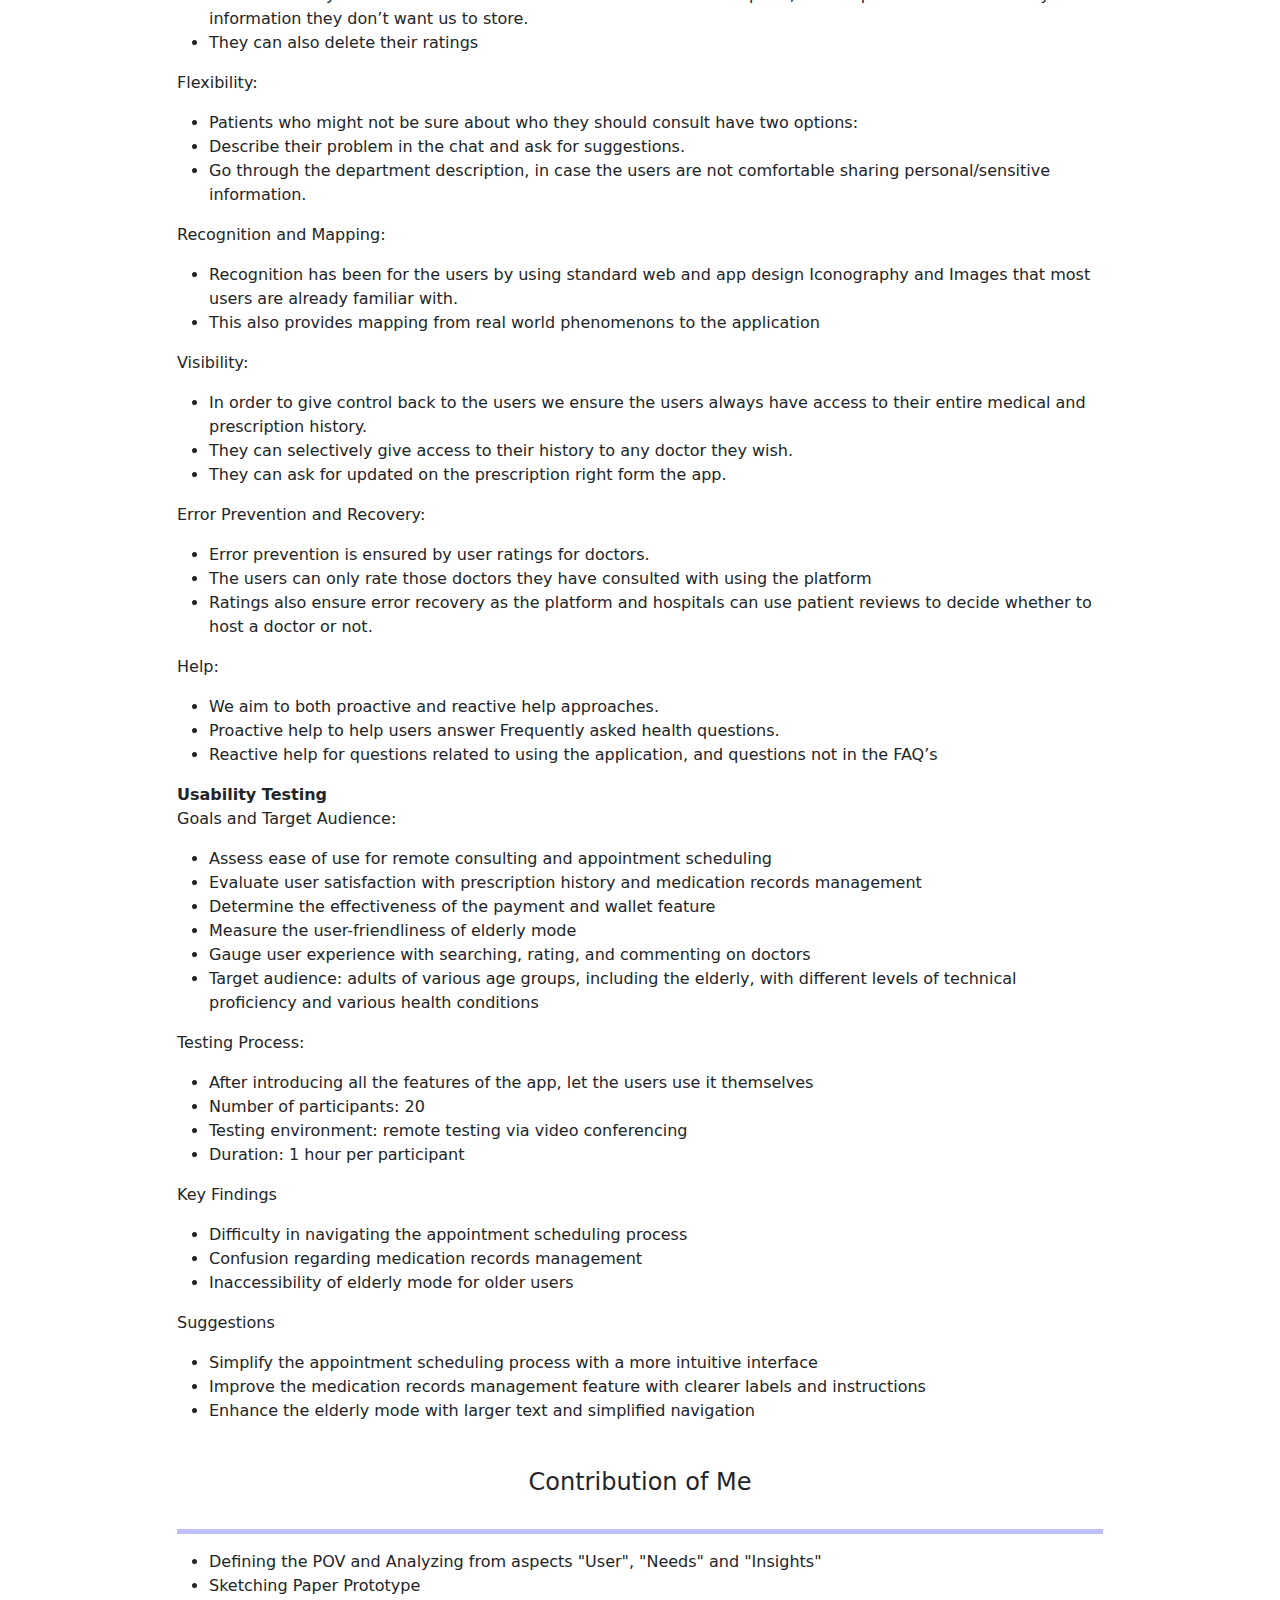
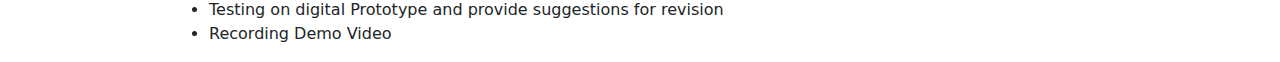
==== commit edf1bfc0: "final" ====
--- a/index.html
+++ b/index.html
@@ -111,7 +111,7 @@
                                 <ul>
                                     <li>your health and wellbeing</li>
                                     <li>the risks of cross infection</li>
-                                    <li>long wait times at hospitals</li>
+                                    <li>long wait times at hospital</li>
                                     <li>the potential for delayed treatment</li>
                                 </ul>
                                 <br>
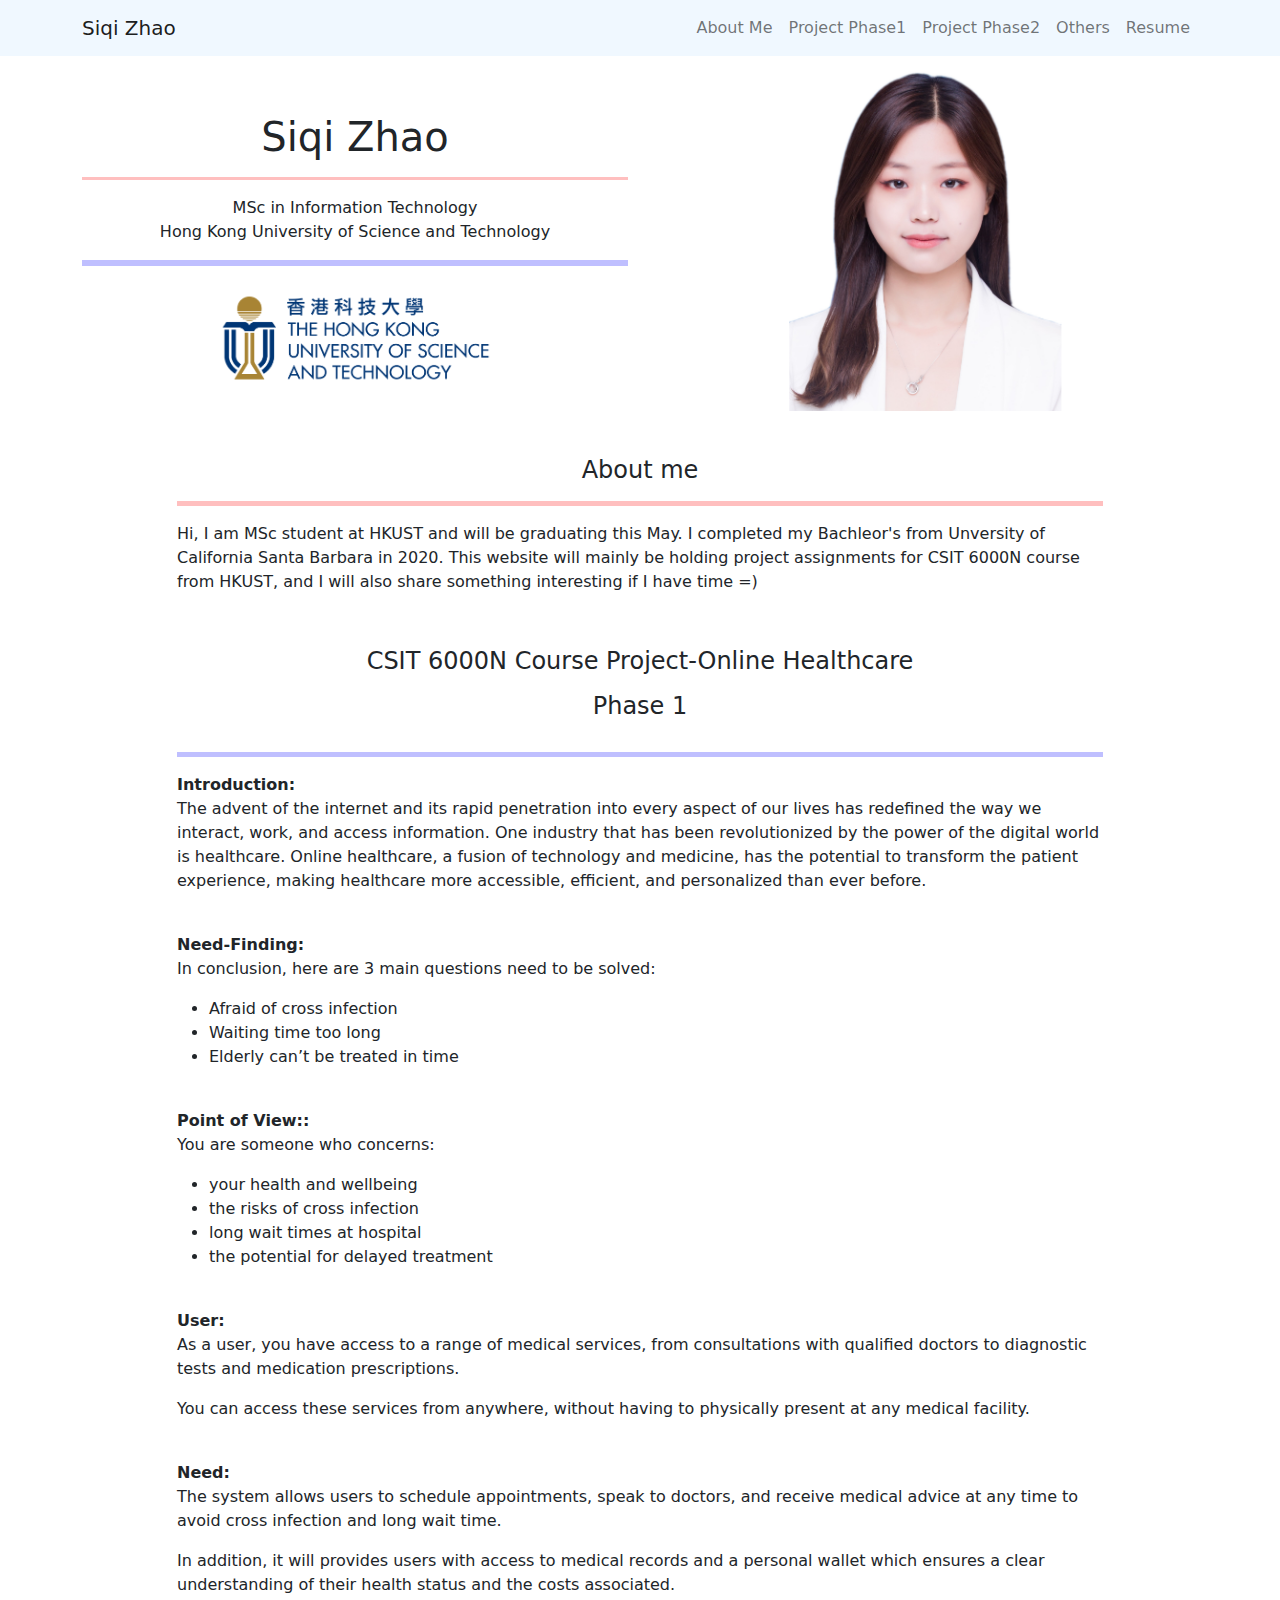
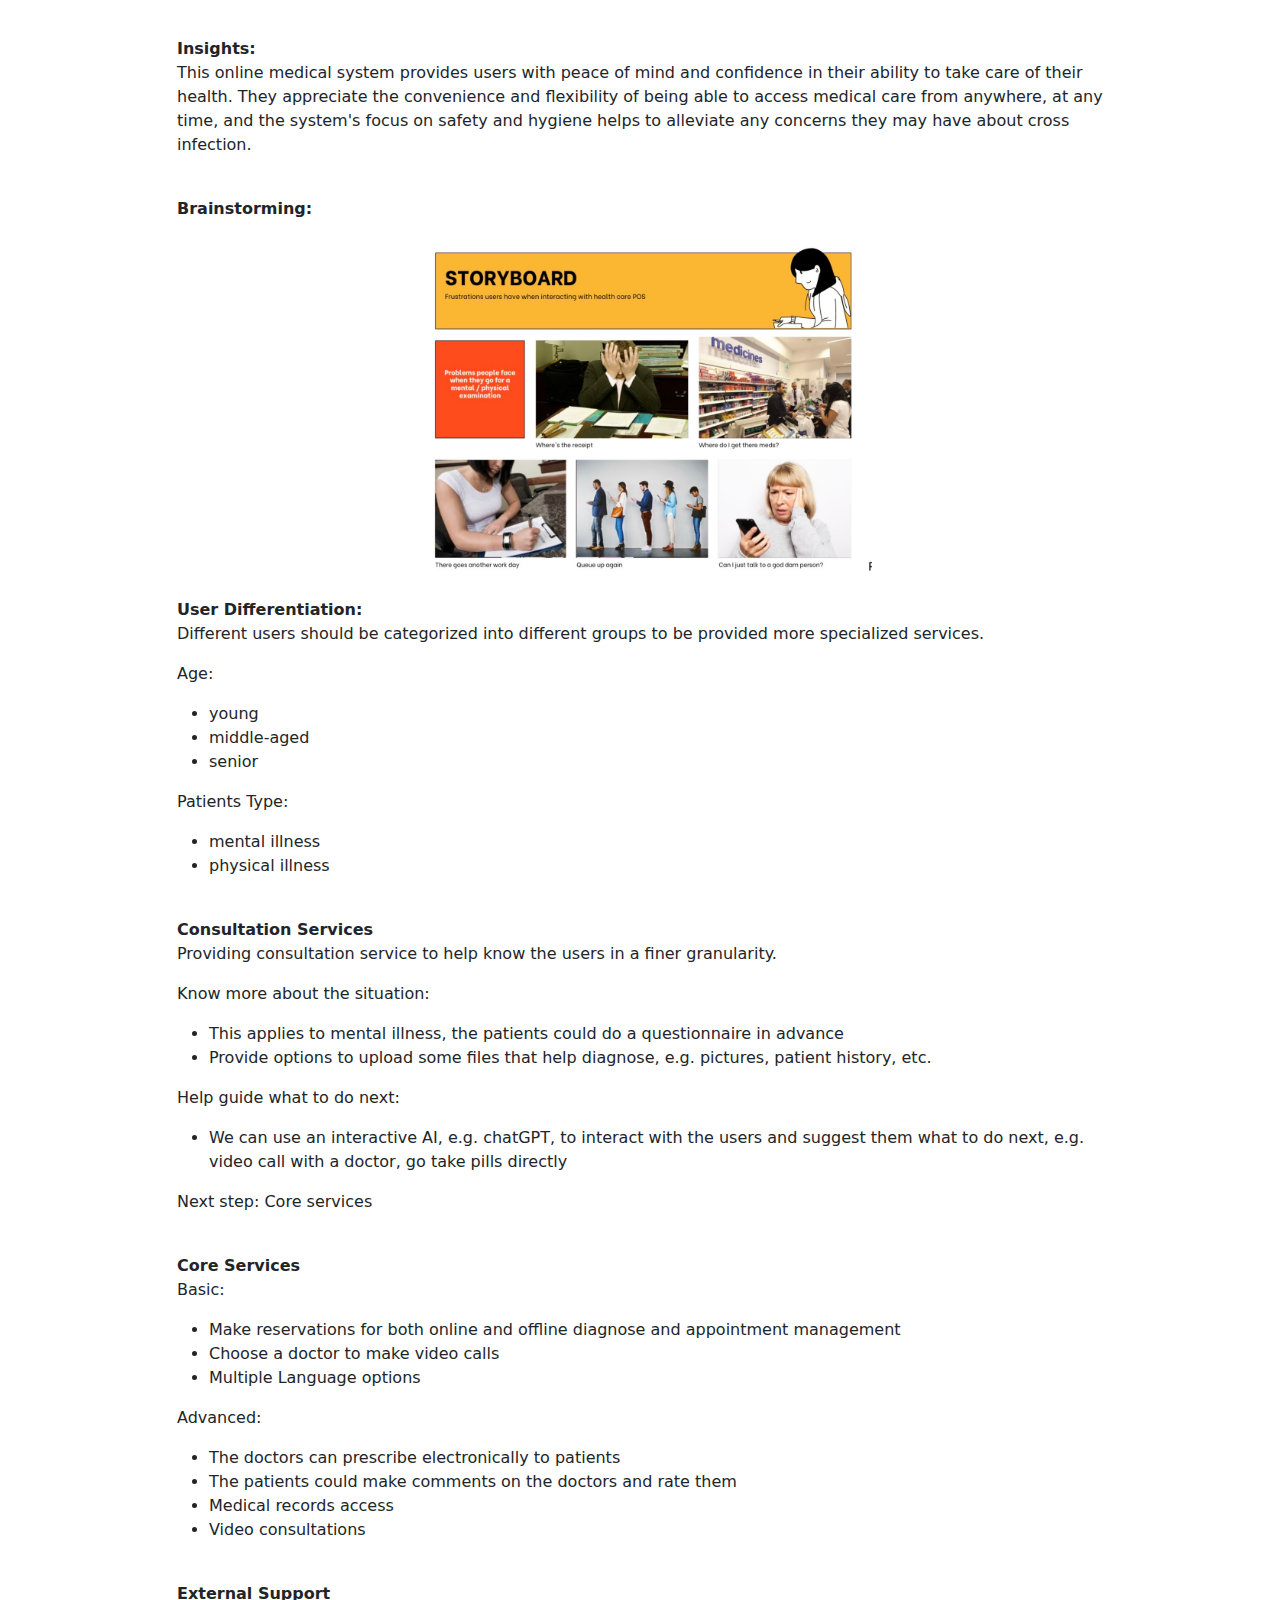
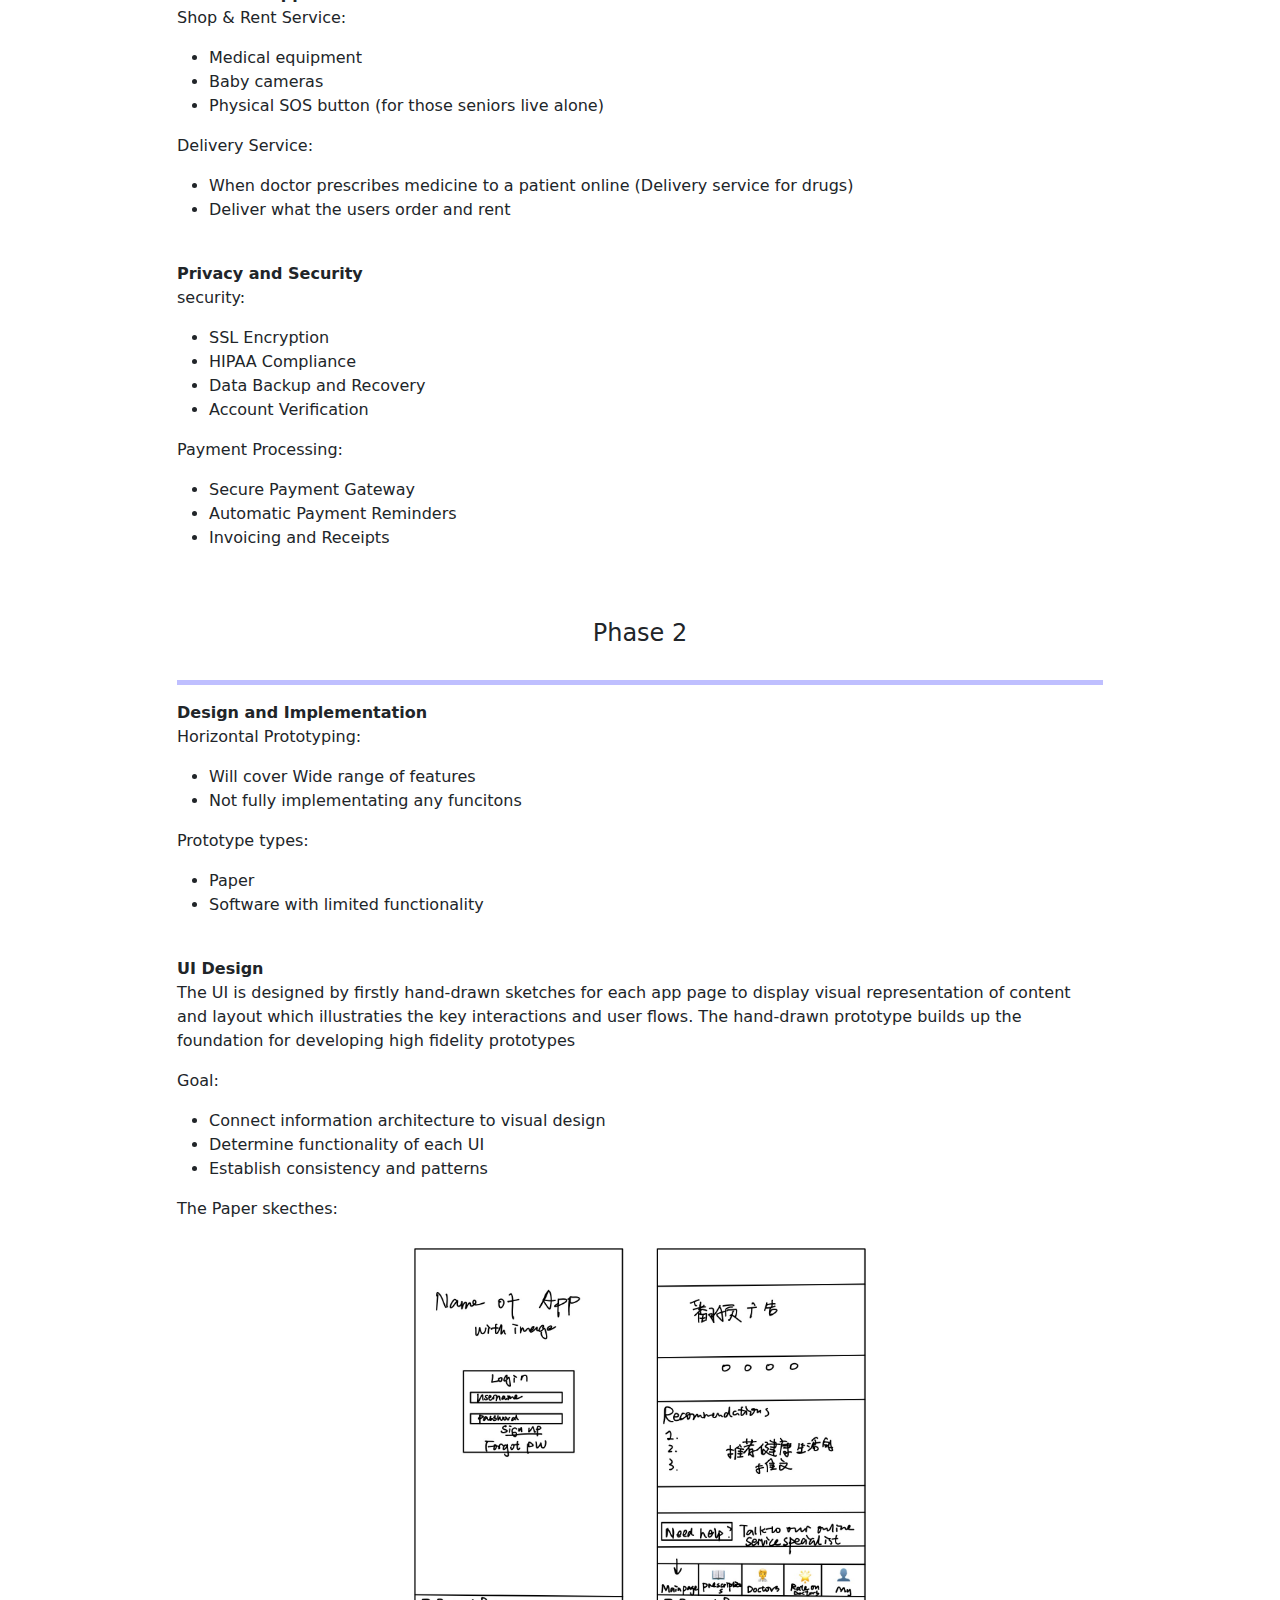
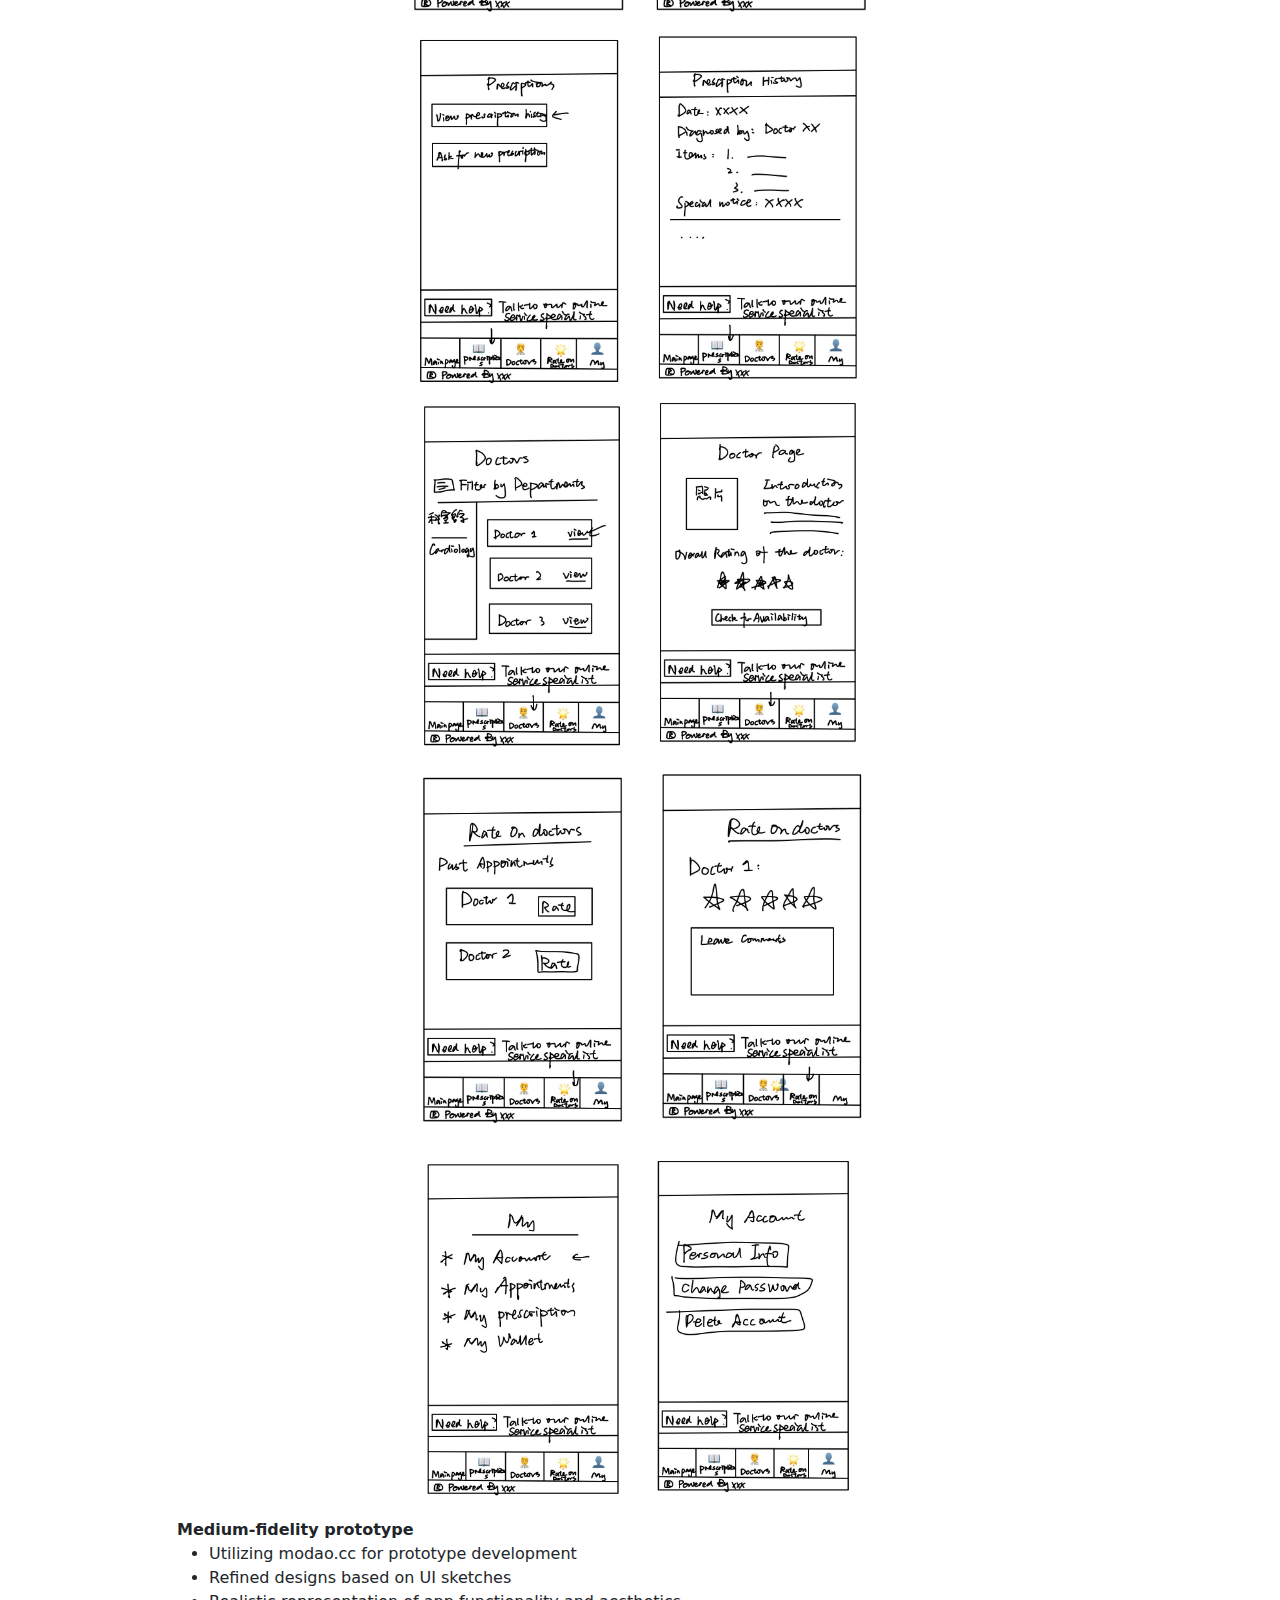
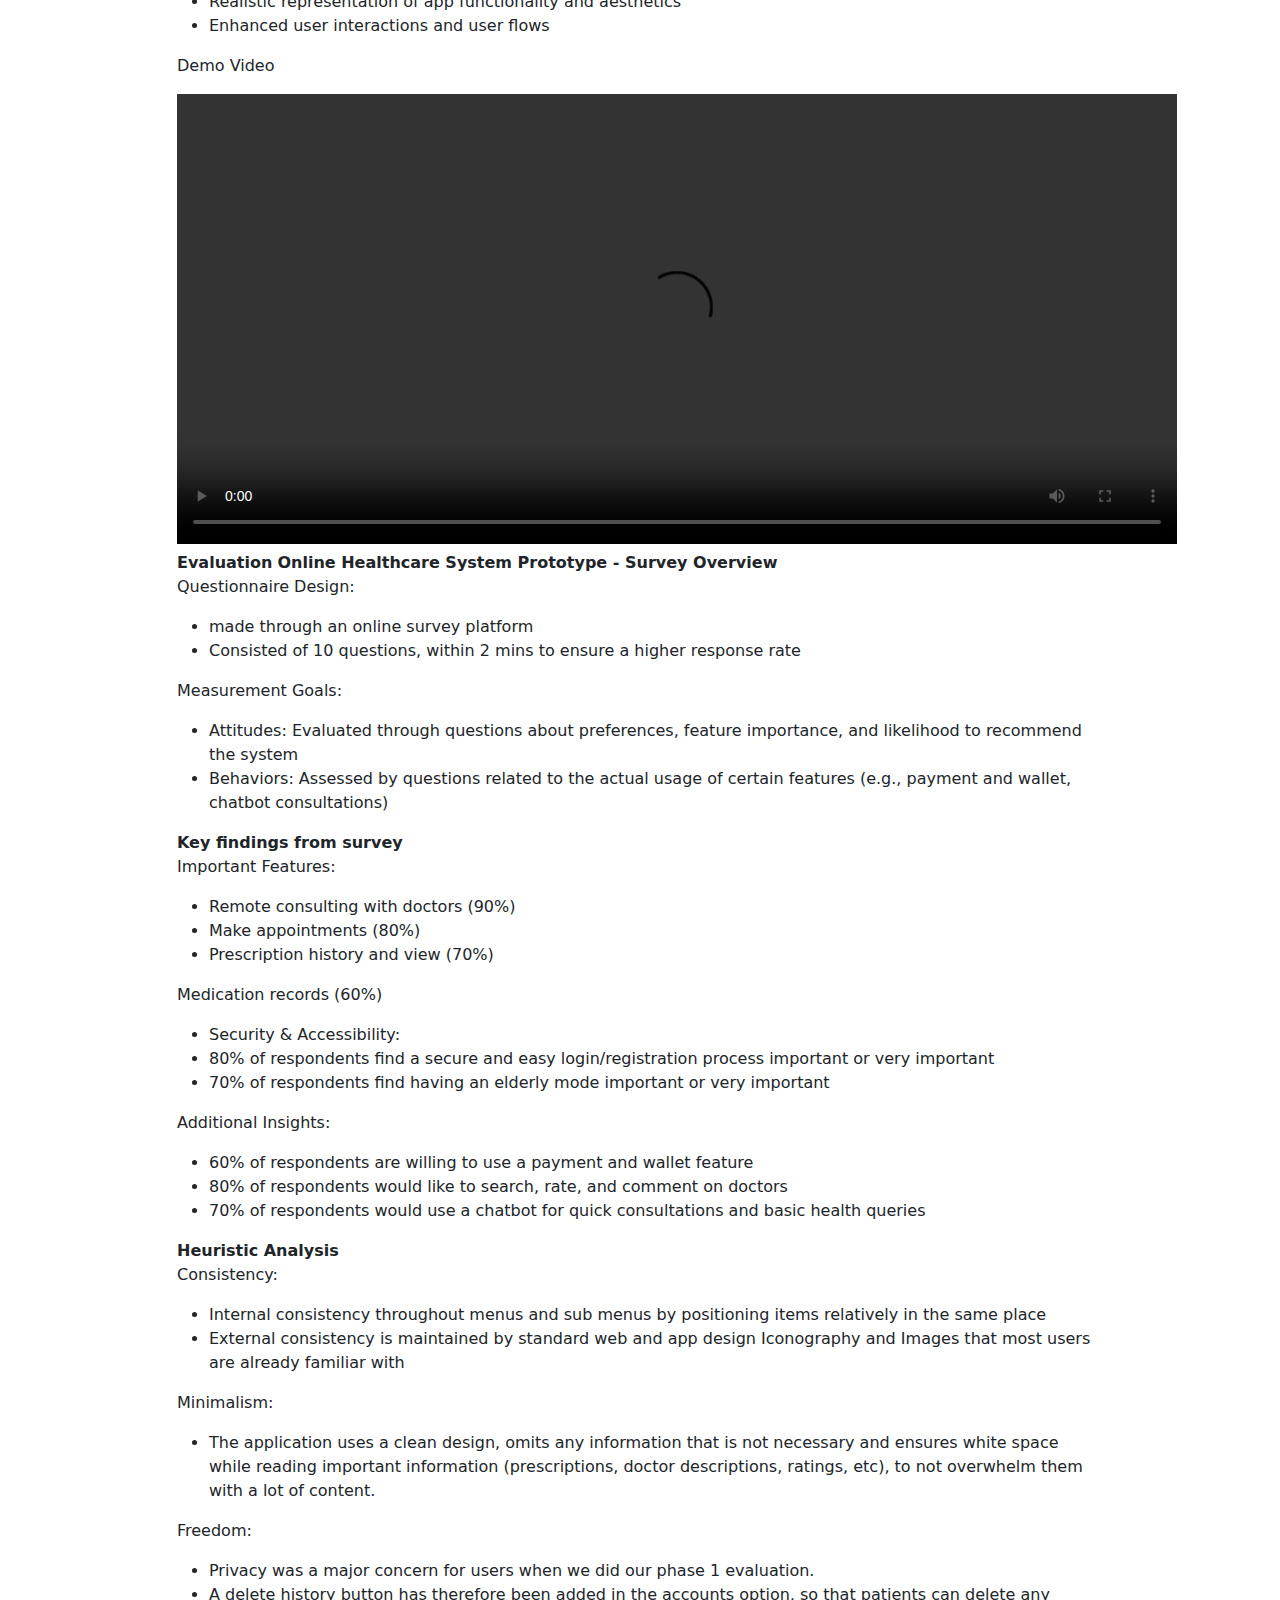
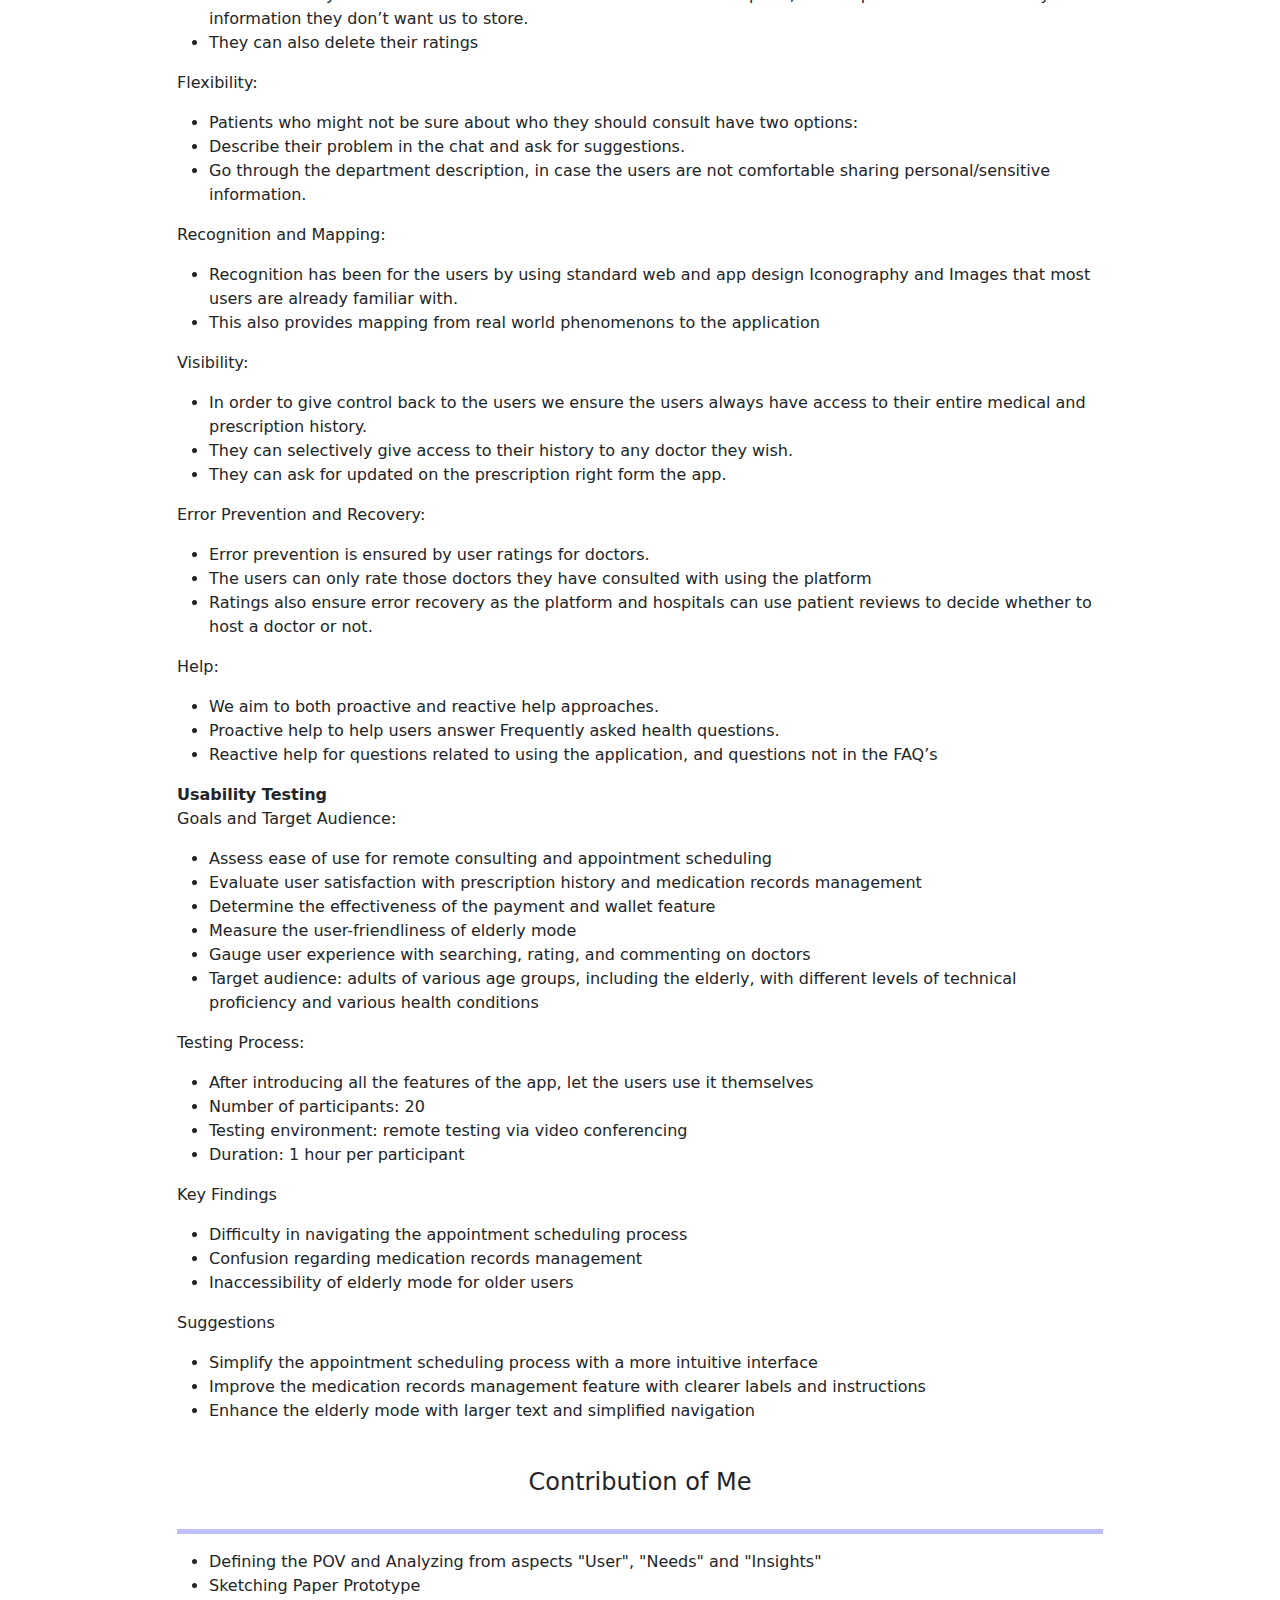
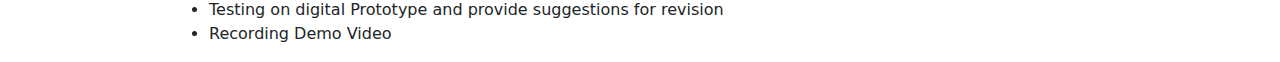
==== commit 98ec6d07: "final" ====
--- a/index.html
+++ b/index.html
@@ -106,7 +106,7 @@
                                                 <li>Elderly can’t be treated in time</li>
                                                 </ul>
                                 <br>
-                                <b>Point of View: </b>
+                                <b>Point of View::</b>
                                 <p>You are someone who concerns:</p>
                                 <ul>
                                     <li>your health and wellbeing</li>
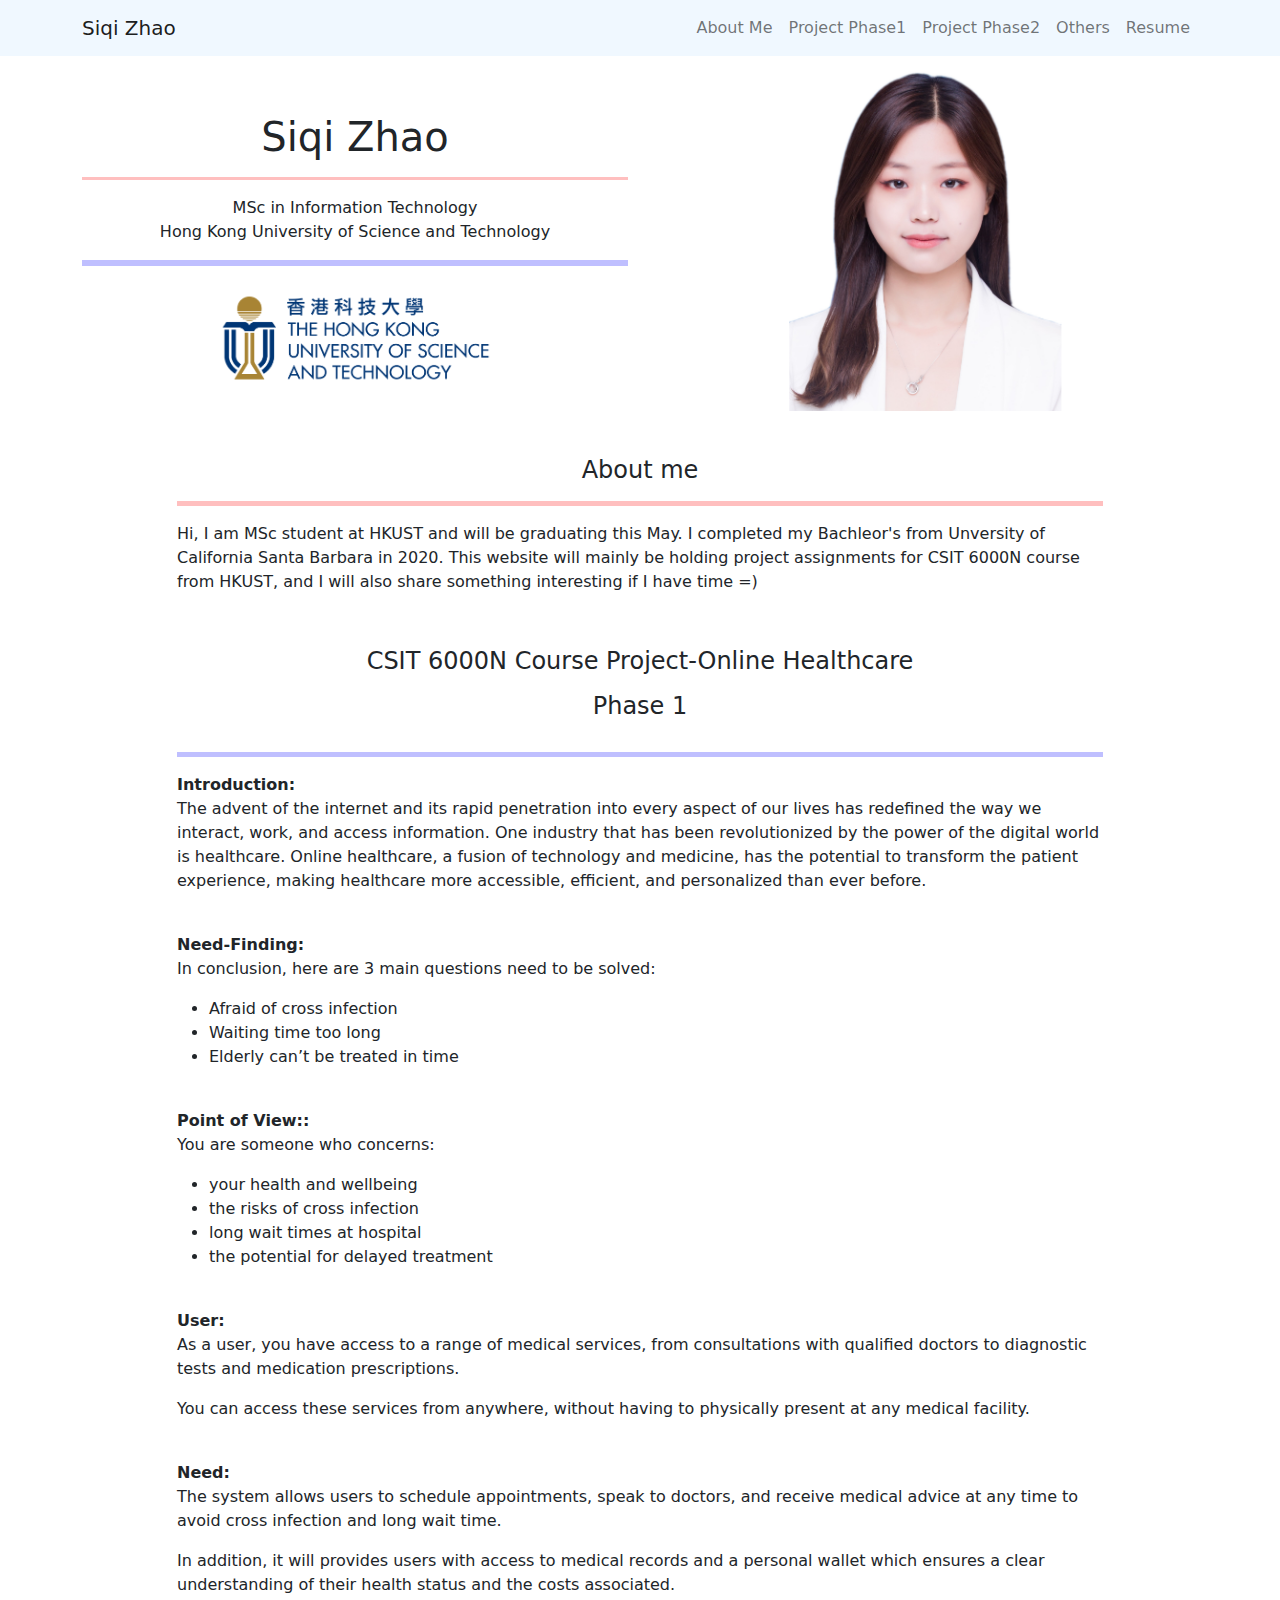
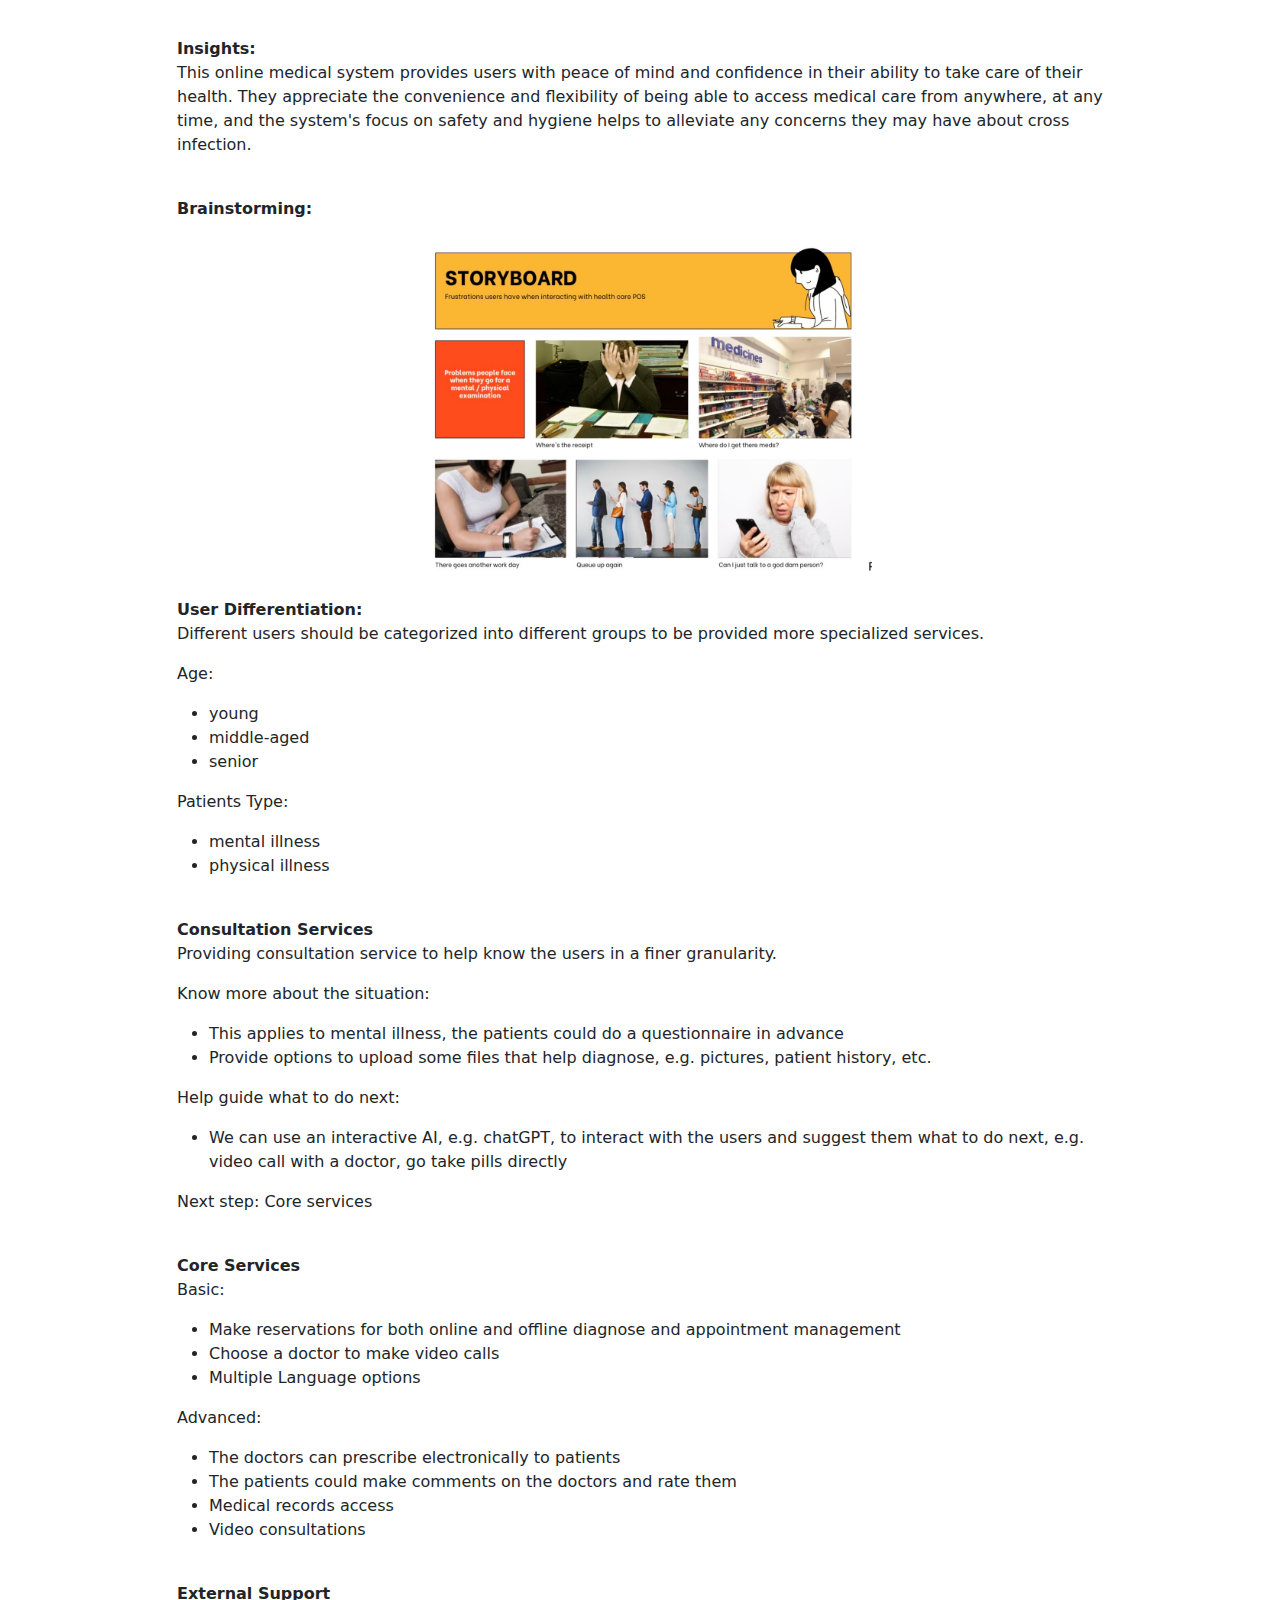
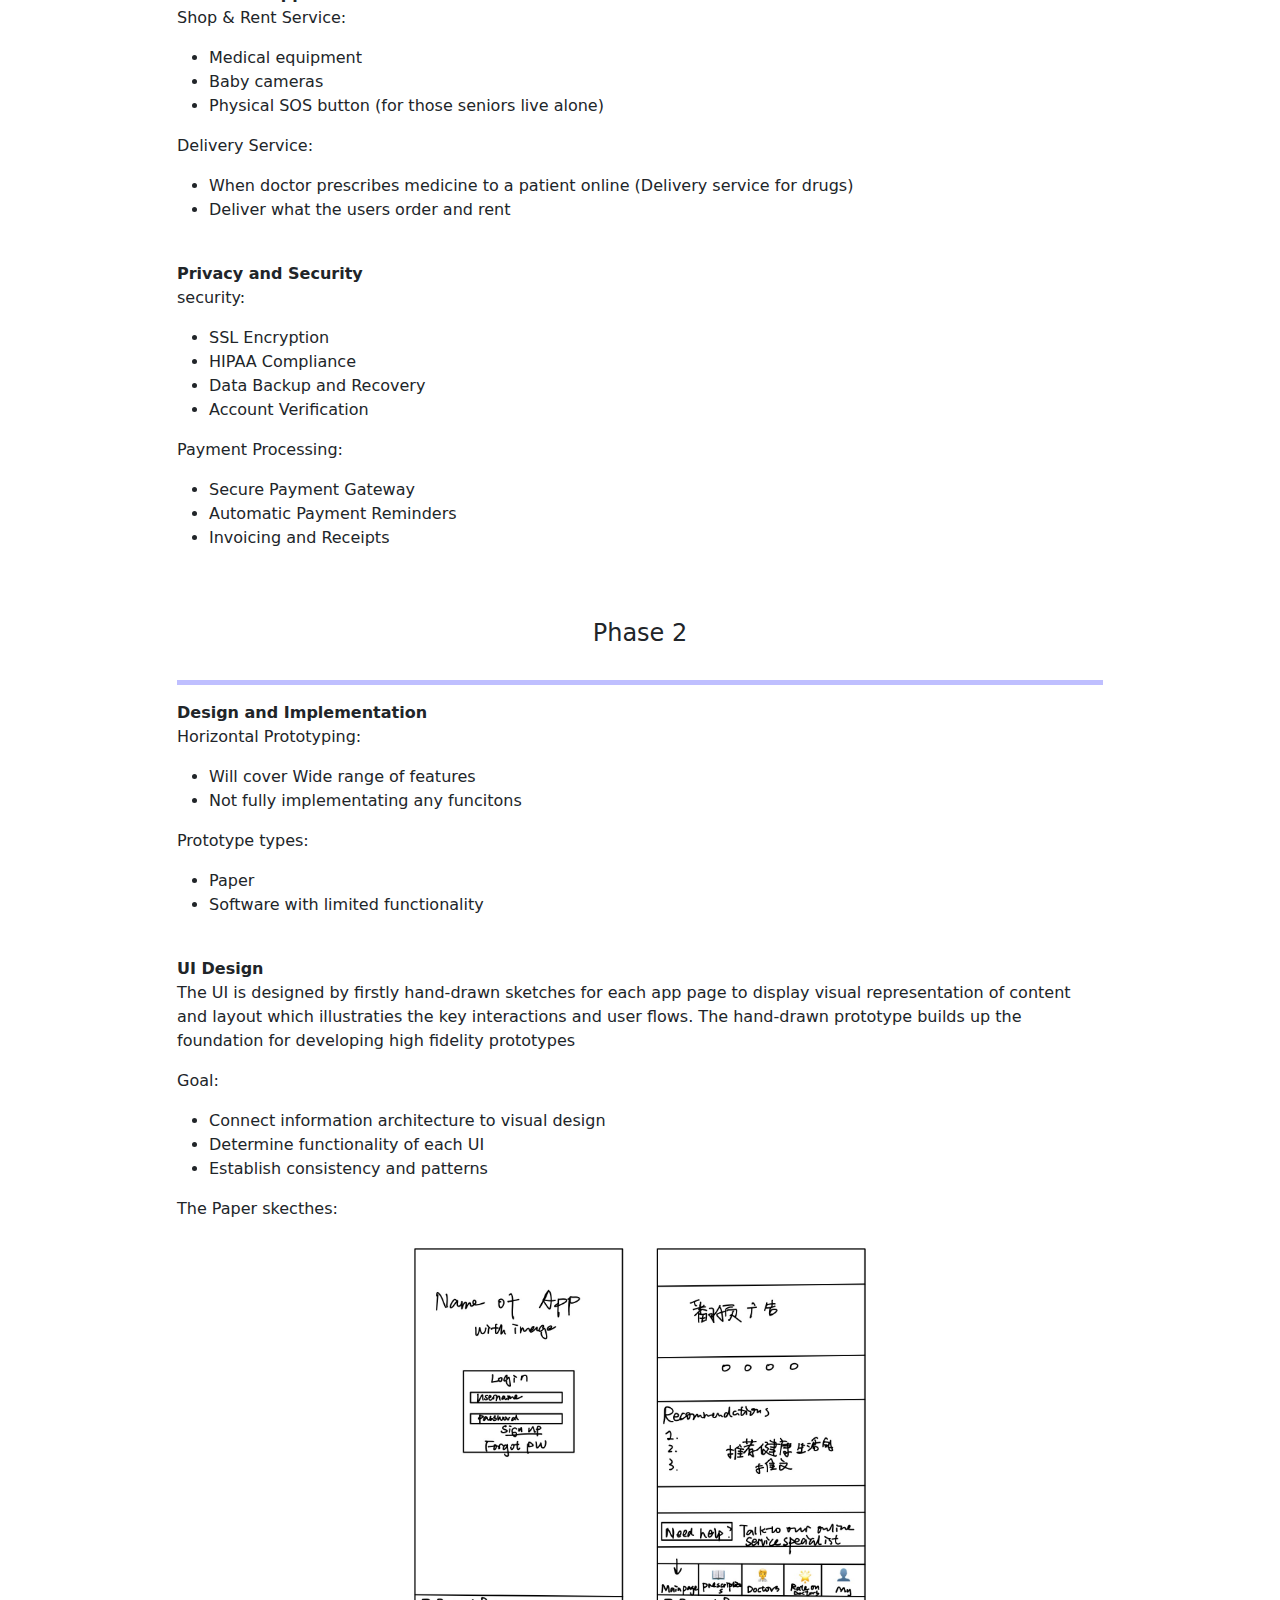
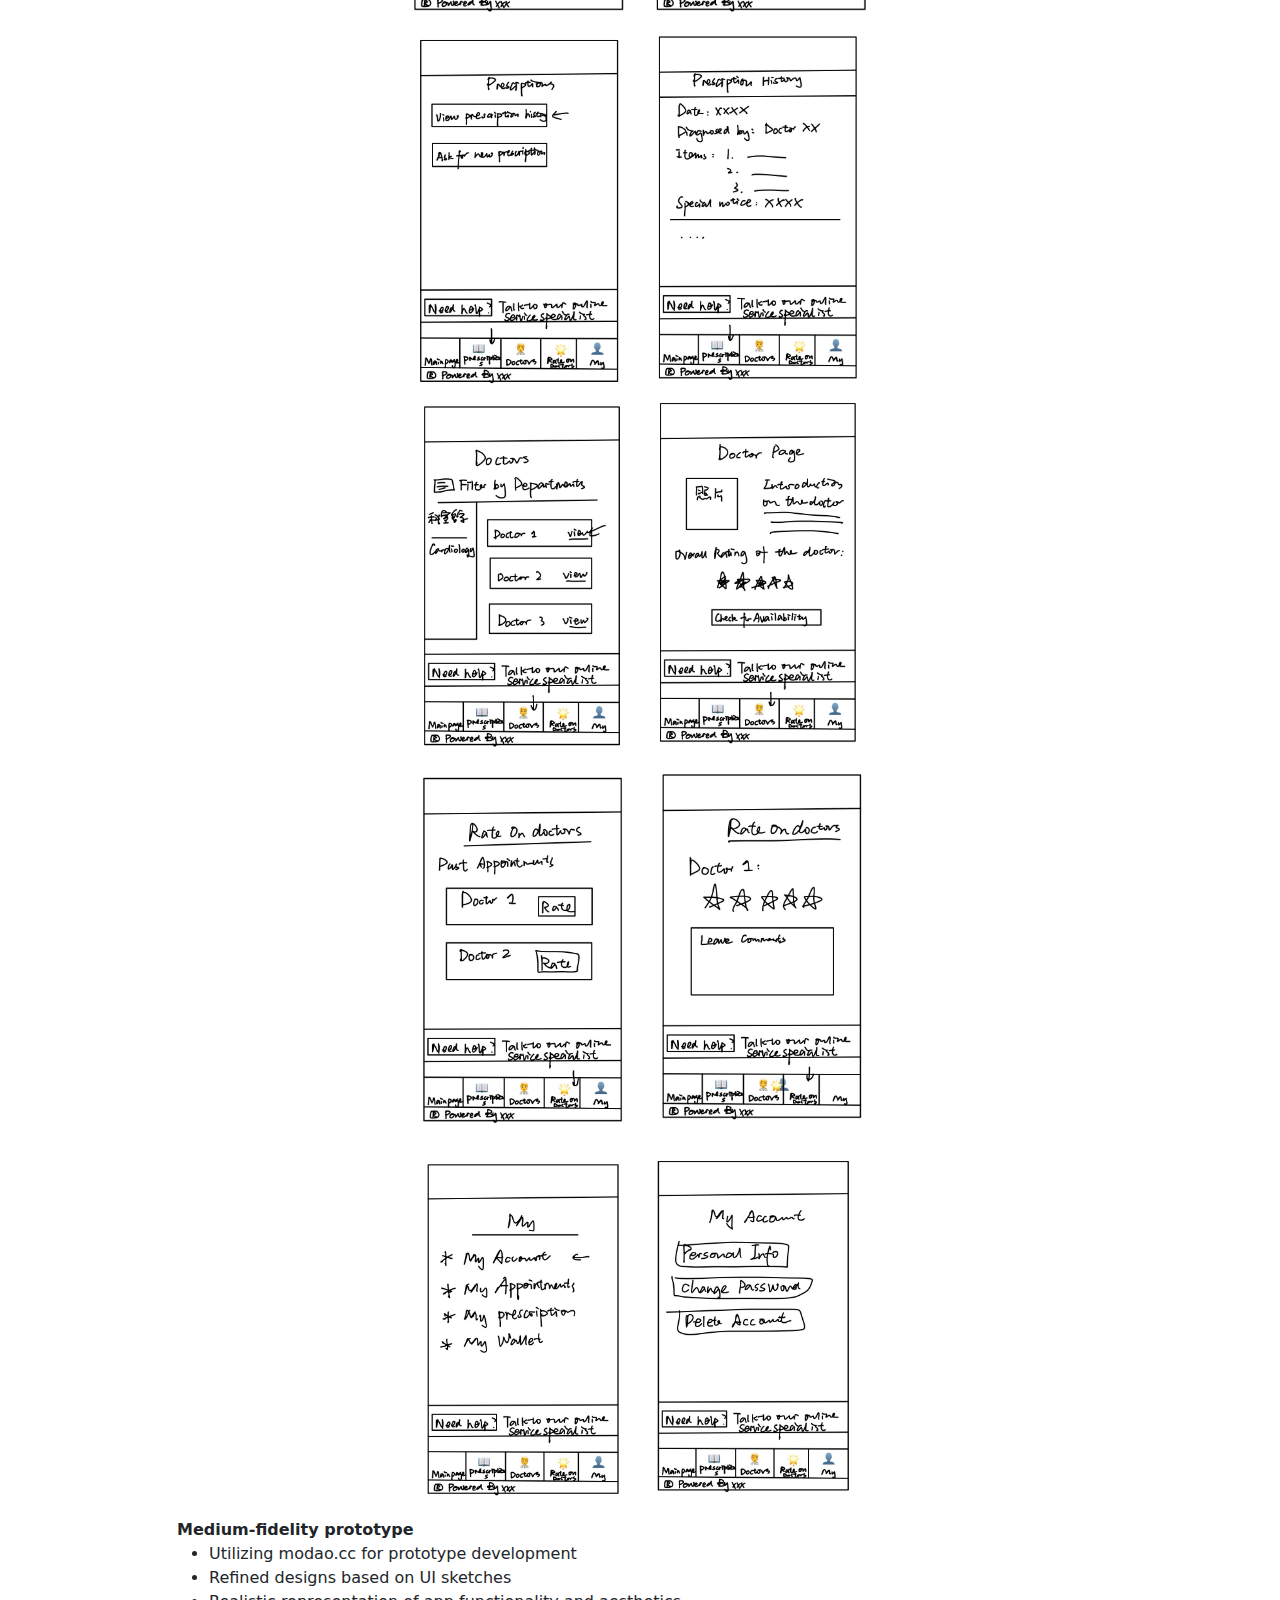
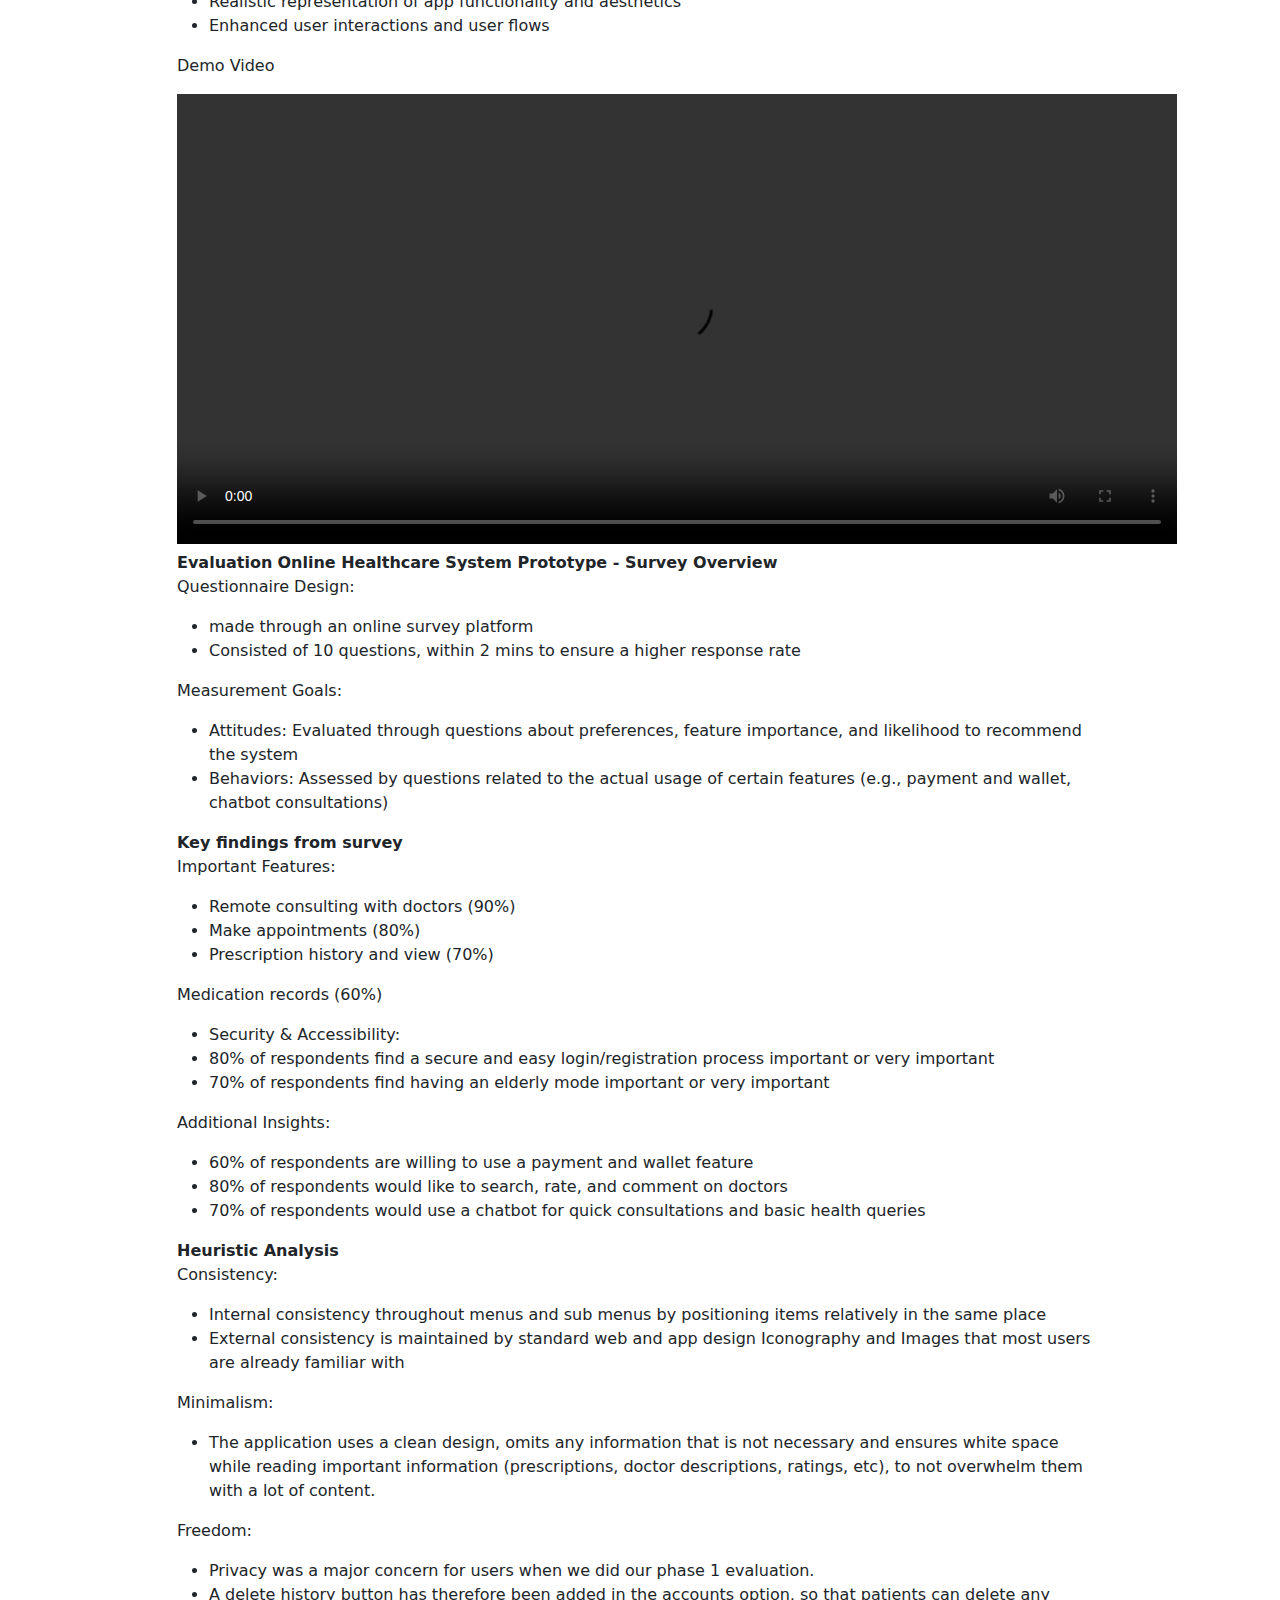
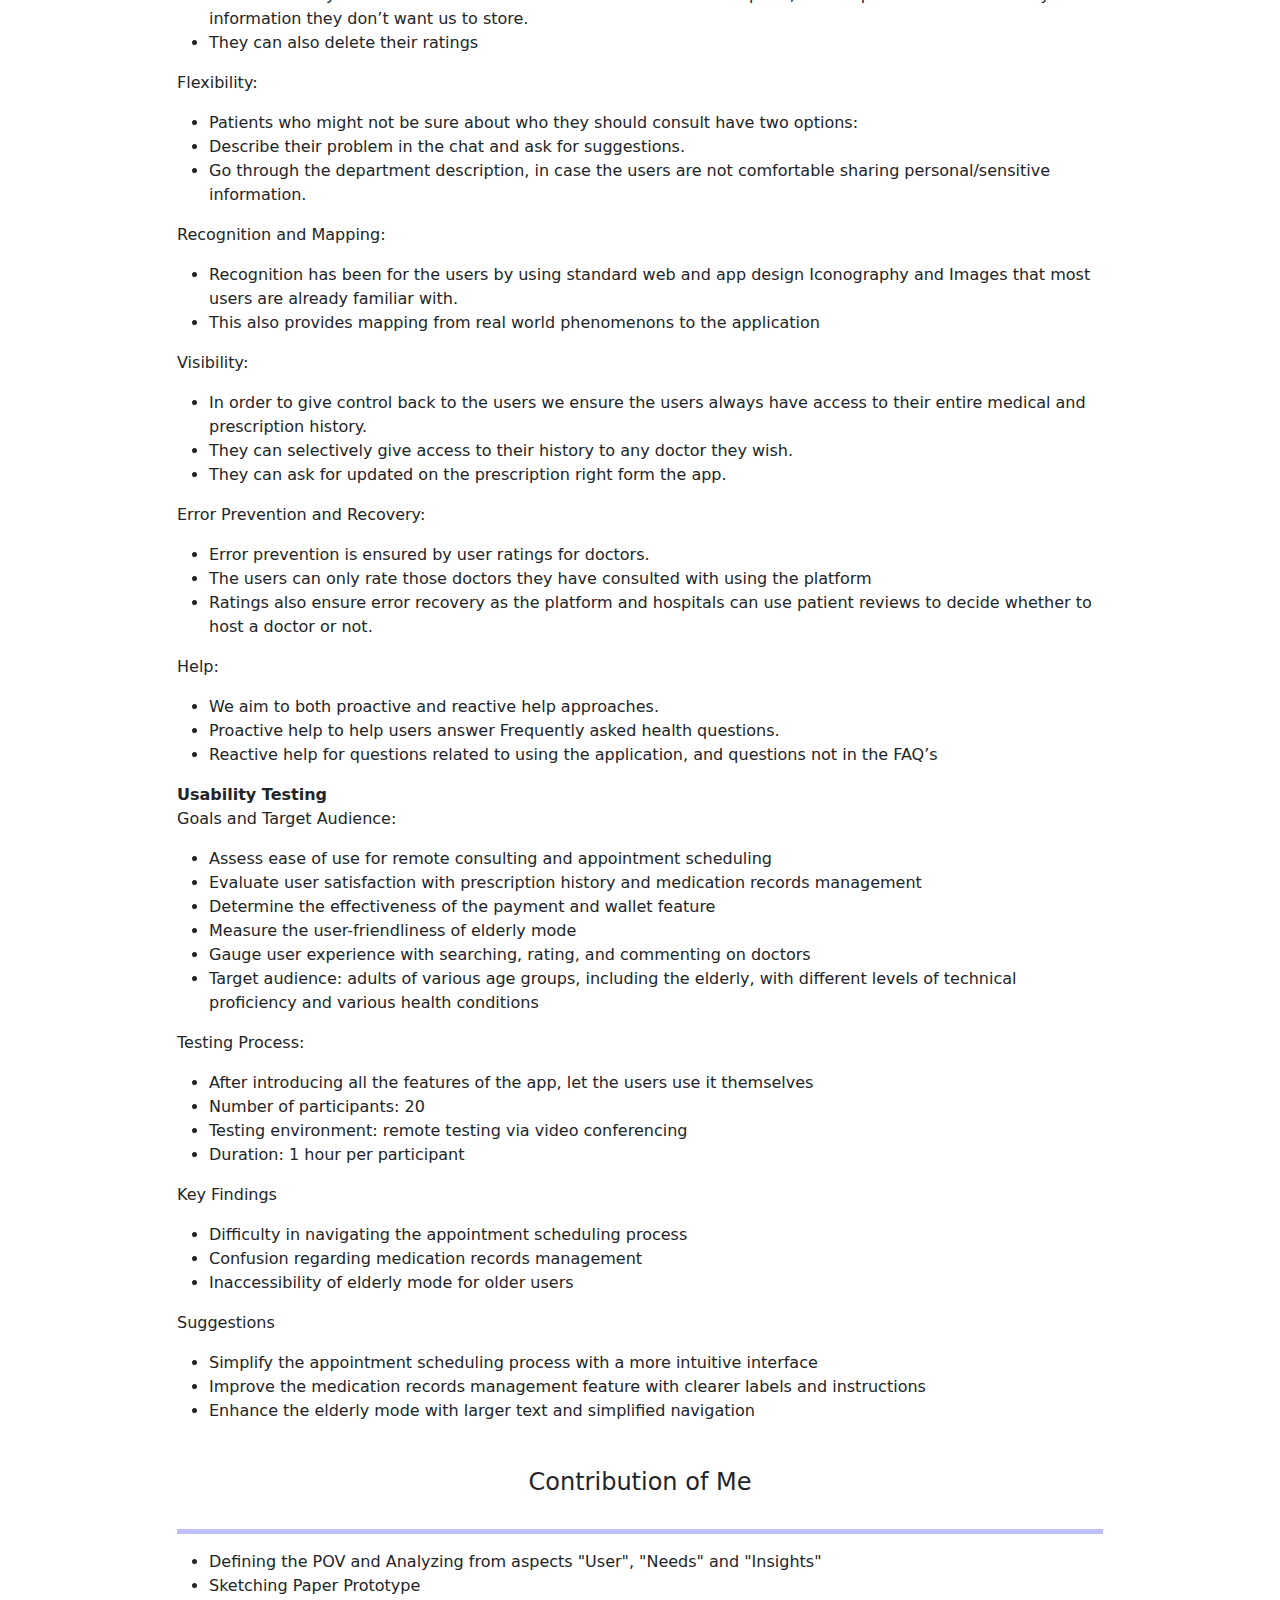
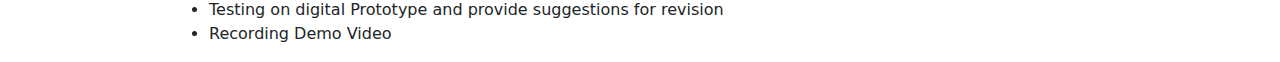
==== commit 982989d7: "Update index.html" ====
--- a/index.html
+++ b/index.html
@@ -243,6 +243,7 @@
                                 <video width="1000px" height="450px" controls="controls"/>
                                    <source src="assets/Demo.mp4" type="video/mp4">
                                 </video>
+                                <br>
                                 <b>Evaluation</b>
                                 <b>Online Healthcare System Prototype - Survey Overview</b>
                                 <p>Questionnaire Design:</p>
